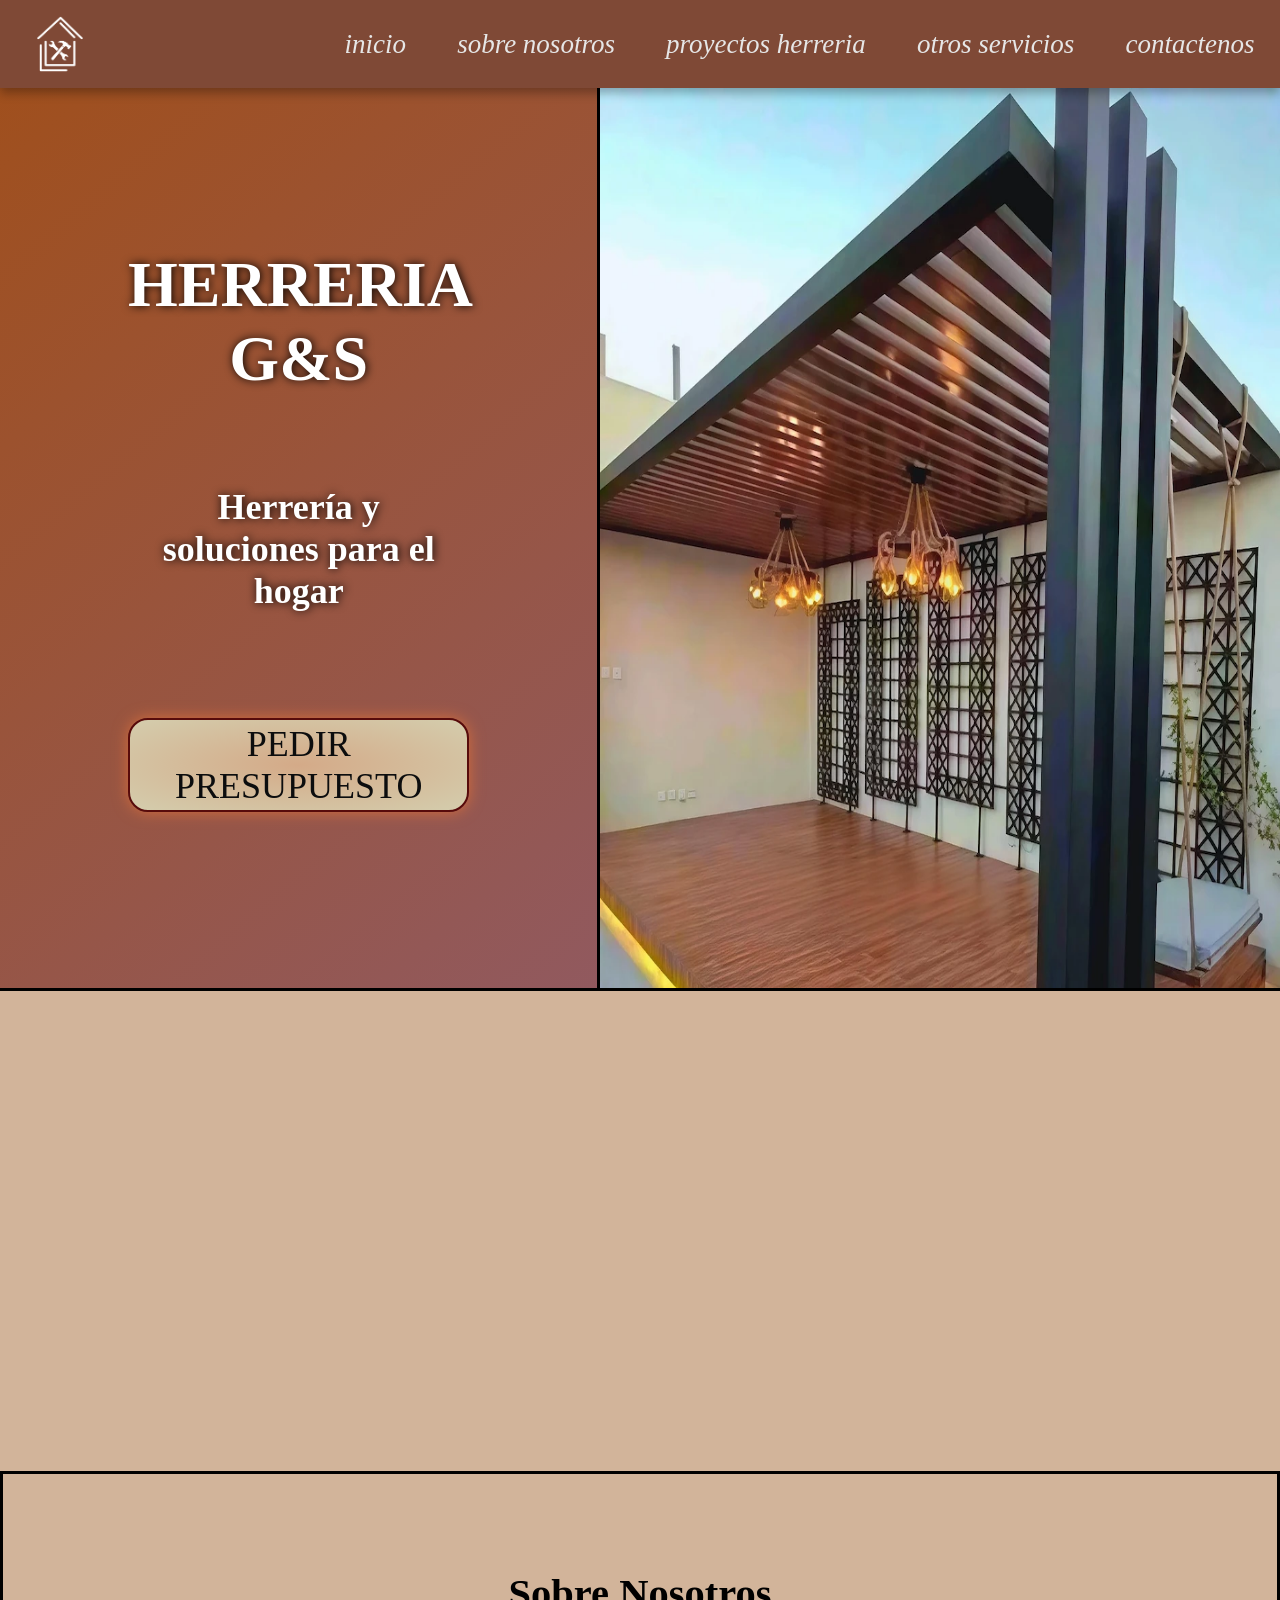
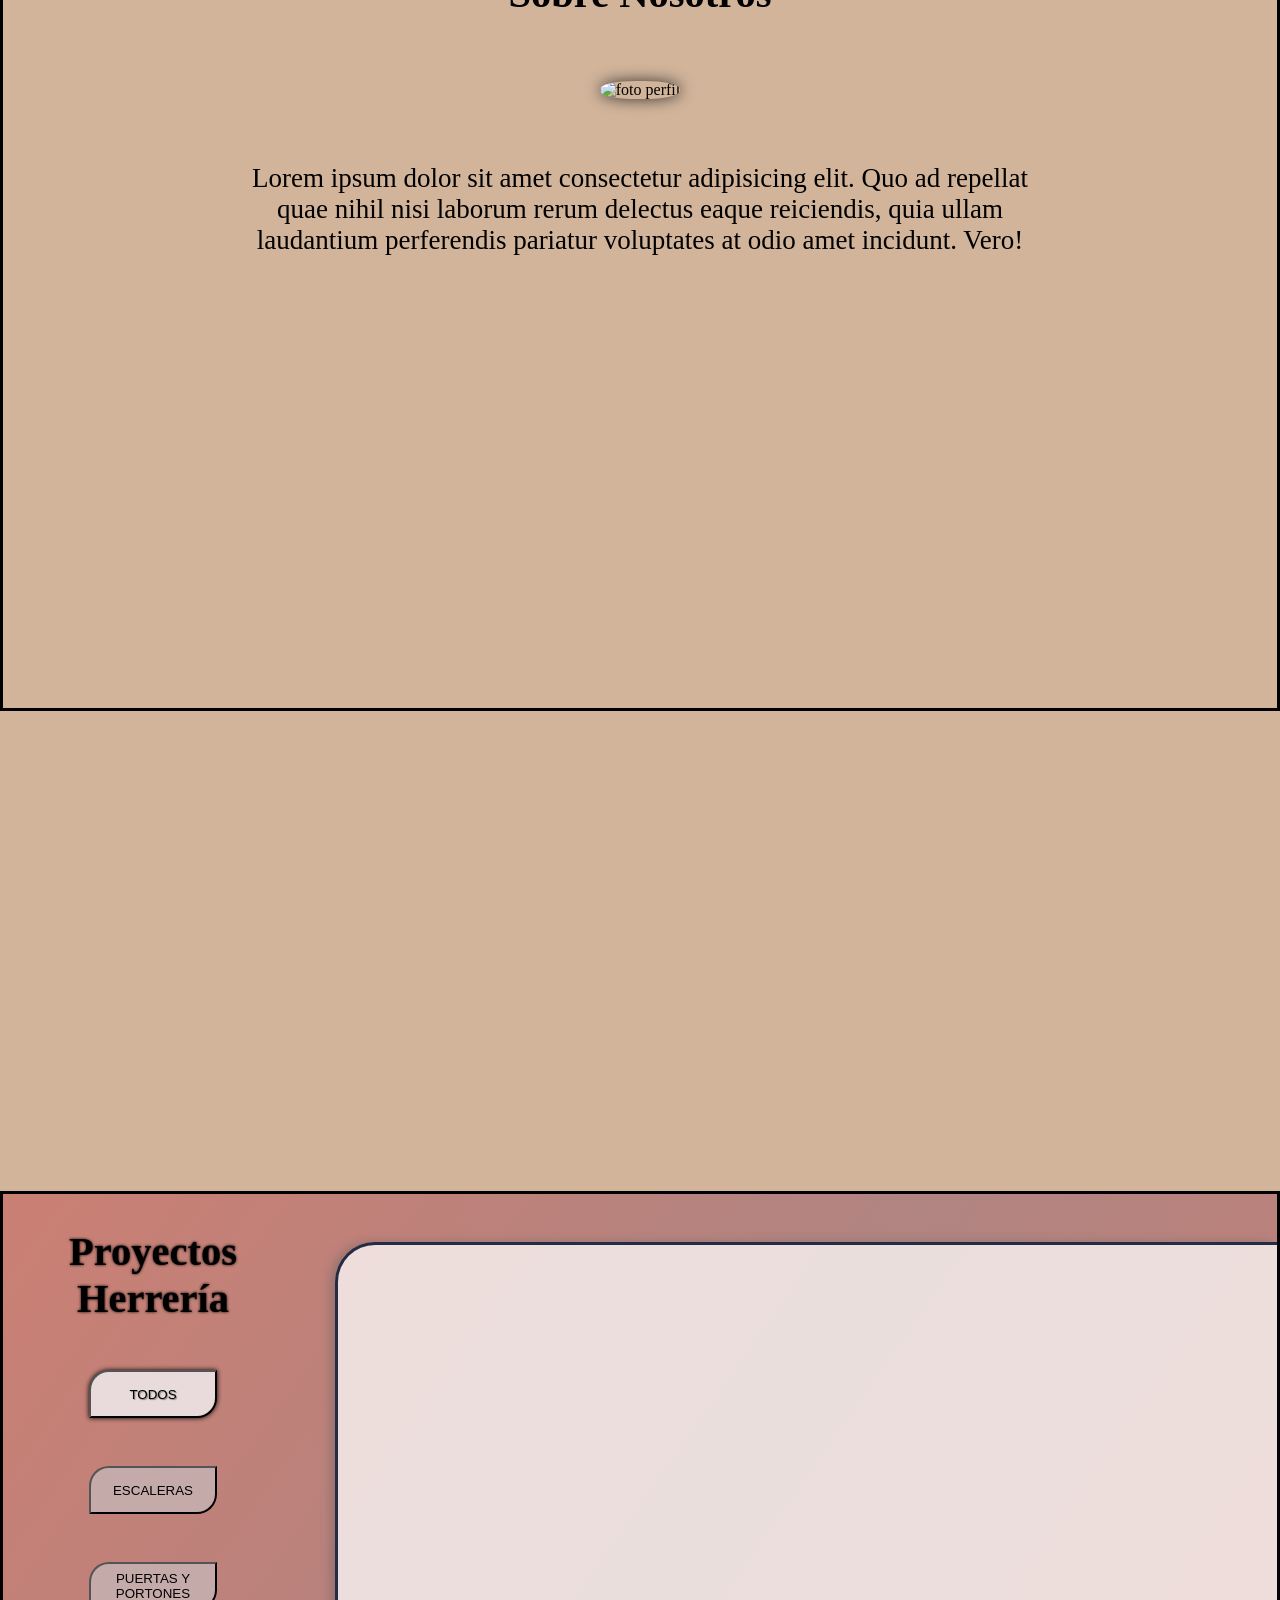
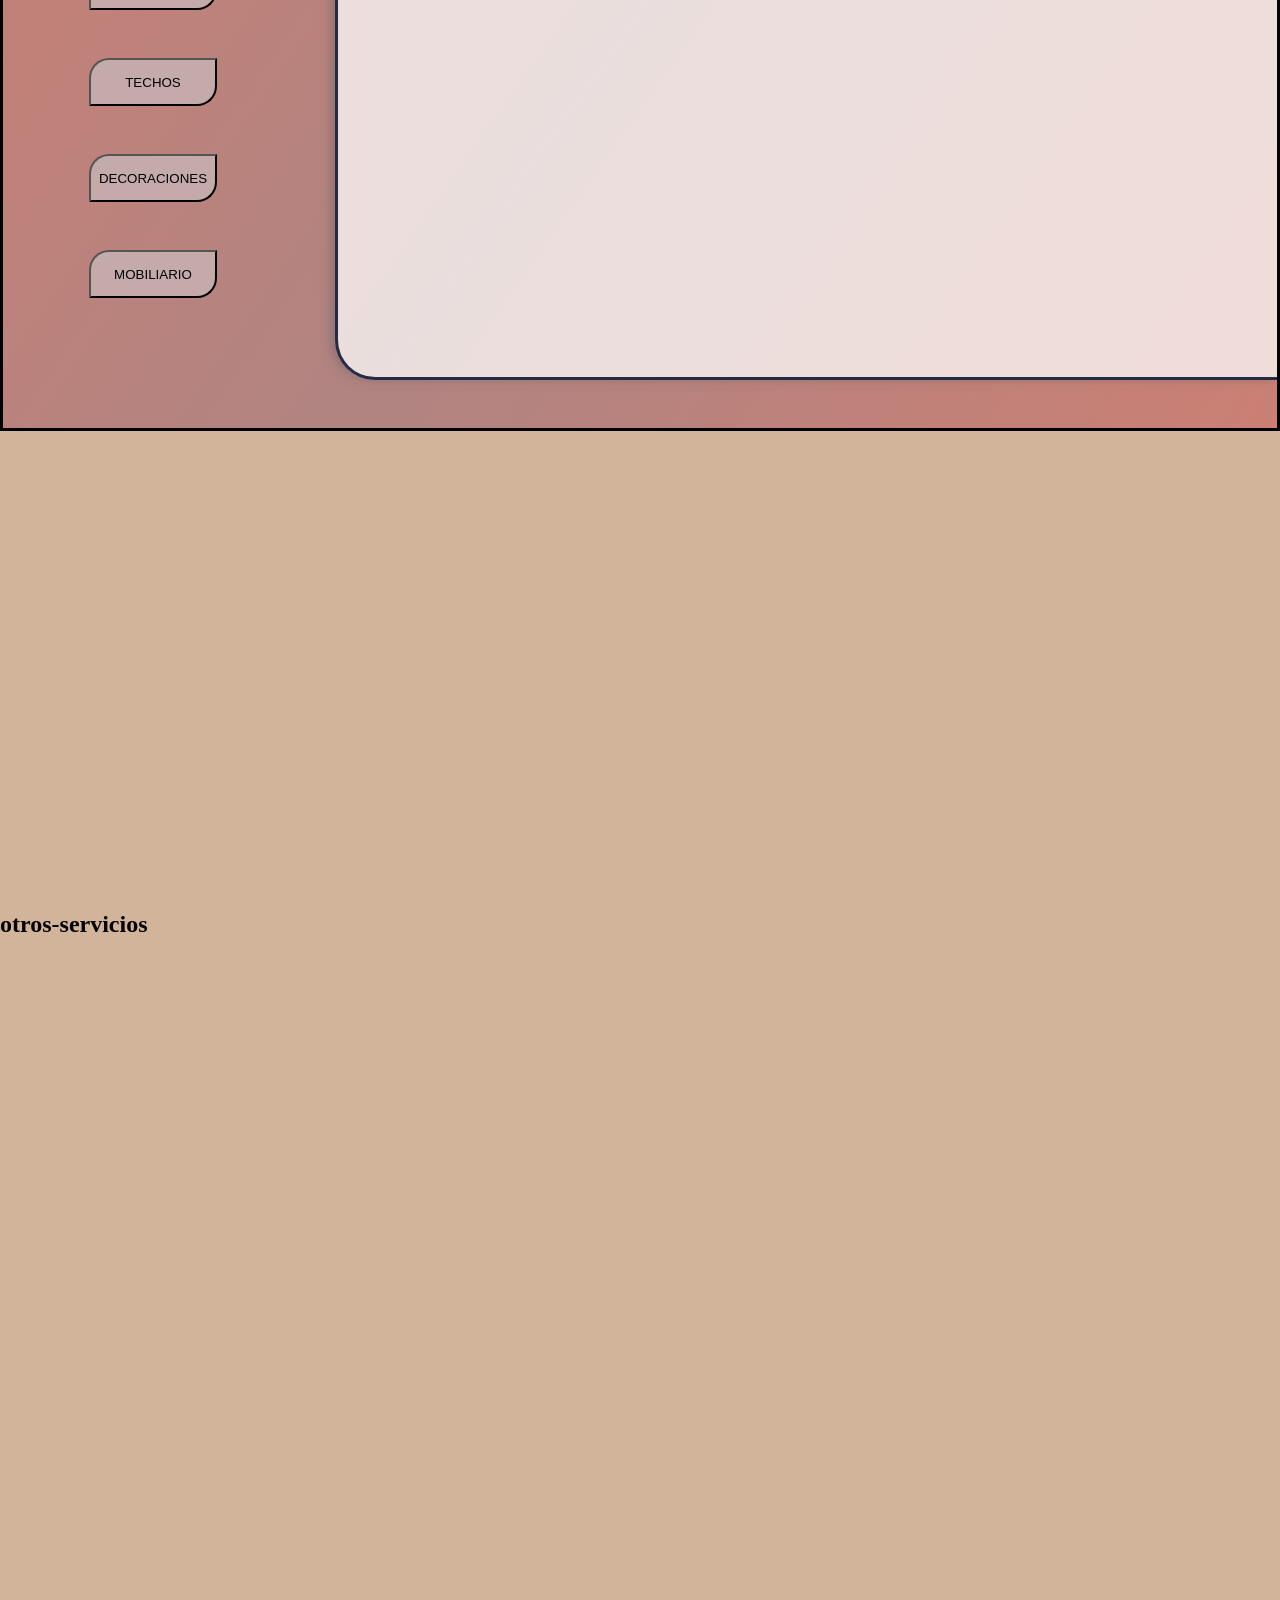
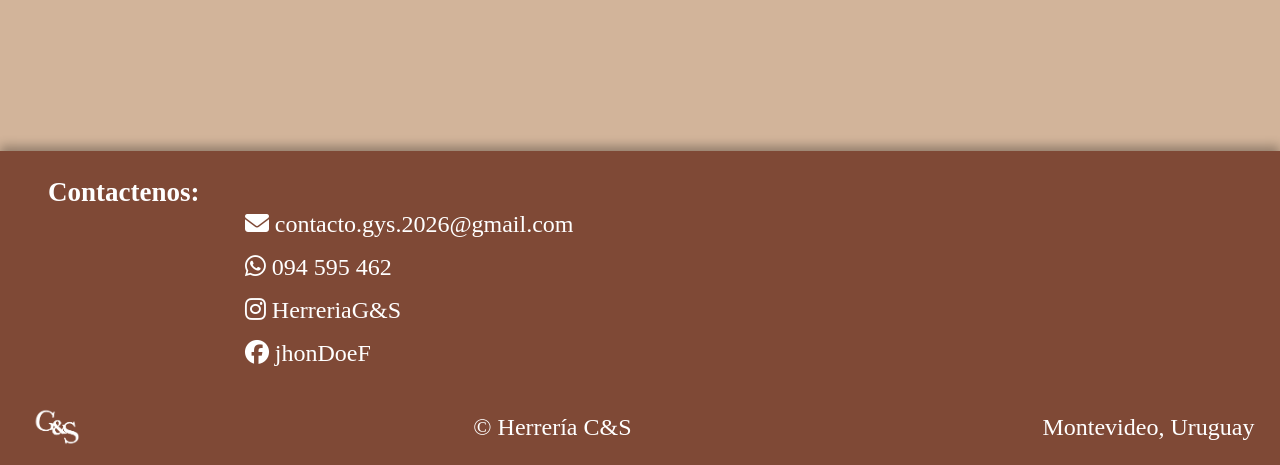
==== main/index.html @ f45dab67 "se completo proyectosHerreria.css(no JS) se optimizo hero optimizaciones y cambios peque;os en html " ====
<!--declaracion de tipo de documento-->
<!DOCTYPE html>
<!--declara el lenguaje en el que esta hecha la pagina-->
<html lang="es" data-theme="light">
<!--"cerebro" de la pagina-->
<head>
  <!--los meta datos explican a los navegadores distinta informacion de la pagina-->
  <meta charset="UTF-8">
  <meta name="viewport" content="width=device-width, initial-scale=1.0">
  <meta name="description" content="fabricacion e instalacion de portones techos escaleras y otras estructuras metalicas">
  <!--titulo mostrado por google-->
  <title>G&S |  Herrería y Hogares y Empresas</title>
  <!--vinculos tanto para los iconos como para los archivos que ayudan a organizar la pagina-->
  <link rel="icon" href="../imgFolder/marca/favicon.ico">

  <link rel="stylesheet" href="CSS/transicion.css">
  <link rel="stylesheet" href="https://cdnjs.cloudflare.com/ajax/libs/font-awesome/6.5.2/css/all.min.css">
  <link rel="stylesheet" href="CSS/root.css" />
  <link rel="stylesheet" href="CSS/style.css">
  <link rel="stylesheet" href="CSS/header.css">
  <link rel="stylesheet" href="CSS/hero.css">
  <link rel="stylesheet" href="CSS/sobreNosotros.css">
  <link rel="stylesheet" href="CSS/proyectosHerreria.css">
  <link rel="stylesheet" href="CSS/footer.css">

</head> <!--los "/..." indican que finalizo un declaracion -->
<!--"cuerpo" de la pagina-->
<body>
  <!--cabeza de pagina-->
  <header>
    <!--"img" nos permite agregar un archivo de tipo imagen "src" indica su direccion y "alt" es un texto alternativo en caso de que no se cargue la imagen-->
    <img src="../imgFolder/marca/G&S logo blanco.png" alt="logo de la empresa">
    <!--"nav" indica zonas para navegar en la pagina-->
    <nav class="navegador">
      <!--"a" indica un hipervinculo de algun tipo y "href indica su direccion"-->
      <a href="#inicio">inicio</a>
      <a href="#sobre-nosotros">sobre nosotros</a>
      <a href="#proyectos-herreria">proyectos herreria</a>
      <a href="#otros-servicios">otros servicios</a>
      <a href="#contactenos">contactenos</a>
    </nav>
  </header>
  <!--parte principal de la pagina-->
  <main>
    <!--tanto section como div ayudan a organizar la pagina (pero tienen distinto valor semantico) "id" y "class" ayudan a identificar etiquetas (o grupos de etiquetas)-->
    <section id="inicio" class="hero">
      <!--"hero" es un contenedor que se utiliza para mostrar el contenido mas importante de la pagina-->
      <div class="text">
        <!--"h1" se utiliza UNA sola vez por pagina y es el titulo principal-->
        <h1>HERRERIA G&S</h1>
        <!--titulo de tipo 2, se puede usar multiples veces, sirve para organizar el contenido-->
        <h2>Herrería y soluciones para el hogar</h2>
        <a class="boton-presupuesto" href="#contactenos">
            Pedir presupuesto
        </a>
      </div>
      <div class="hero-img">
        <img src="../imgFolder/hero.webp" alt="img hero" fetchpriority="high">
      </div>
    </section>
    <div class="transicion1"> </div> <!--estas trancisiones contendran imagenes serviran como separadores entre seccion y seccion y se dezplazaran sobre el eje y al scrolear (sera programado con JS)-->
    <section id="sobre-nosotros">
      <h2>Sobre Nosotros</h2>
      <div class="foto-perfil">
        <img src="../imgFolder/green-background.png" alt="foto perfil">
      </div>
      <div class="contenido-sobre-nosotros">
        <!--"p" indica un parrafo-->
        <p>Lorem ipsum dolor sit amet consectetur adipisicing elit. Quo ad repellat quae nihil nisi laborum rerum delectus eaque reiciendis, quia ullam laudantium perferendis pariatur voluptates at odio amet incidunt. Vero!</p>
      </div>
    </section>
    <div class="transicion2"></div>
    <section id="proyectos-herreria">
      <div class="menu">
        <div>
          <h2>Proyectos herrería</h2>
        </div>
        <!--la clase subCabezal son multiples botones que permiten mostrar las galerias de imagenes segun la categoria-->
        <div class="sub-cabezal">
          <!--"ul" declara una lista que no sigue ningun orden especifico (1,2,3,...)-->
          <ul>
            <!--"li" declara que el elemento pertenece a una lista-->
            <li>
              <!--"categoria-activa" es la categoria que se muestra (se modifica con JavaScript)
              data-categoria indica el contenido de la misma-->
              <button class="categoria-activa" data-categoria="todos">
                TODOS
              </button>
            </li>
            <li>
              <button class="categoria" data-categoria="escaleras">
                ESCALERAS
              </button>
            </li>
            <li>
              <button class="categoria" data-categoria="puertas-y-portones">
                PUERTAS Y PORTONES
              </button>
            </li>
            <li>
              <button class="categoria" data-categoria="techos">
                TECHOS
              </button>
            </li>
            <li>
              <button class="categoria" data-categoria="decoraciones">
                DECORACIONES
              </button>
            </li>
            <li>
              <button class="categoria" data-categoria="mobiliario">
                MOBILIARIO
              </button>
            </li>
          </ul>
        </div>
      </div>
      <div class="galeria-proyectos">

      </div>
    </section>
    <div class="transicion3"></div>
    <section id="otros-servicios">
      <div>
        <h2>otros-servicios</h2>
      </div>
    </section>
  </main>
  <!--pie de pagina-->
  <footer id="contactenos">
    <div class="informacion-contacto">
      <h2><Colgroup></Colgroup>Contactenos:</h2>
      <a class="mail" href="mailto:Contacto.GyS.2026@gmail.com?subject=Consulta%20desde%20la%20web">
        <i class="fa-solid fa-envelope"></i>
        contacto.gys.2026@gmail.com 
      </a>
      <a class="cont" href="https://wa.me/59894595462?text=Hola,%20vi%20su%20sitio%20web%20y%20me%20gustaría%20solicitar%20un%20presupuesto." target="_blank" rel="noopener noreferrer"> 
        <i class="fa-brands fa-whatsapp"></i>
        094 595 462 
      </a>
      <a class="ig" href="https://www.instagram.com/gabisol_2026?utm_source=ig_web_button_share_sheet&igsh=ZDNlZDc0MzIxNw==" target="_blank" rel="noopener noreferrer"> 
        <i class="fa-brands fa-instagram"></i>
        HerreriaG&S
      </a>
      <a class="f" href="#"> 
        <i class="fa-brands fa-facebook"></i>
        jhonDoeF 
      </a>
    </div>
    <div class="foot">
      <img src="../imgFolder/marca/G&S tipo blanco.png" alt="isotipo de la empresa">
      <p>© Herrería C&S</p>
      <p>Montevideo, Uruguay</p>
    </div>
  </footer>
</body>
</html>
---- main/CSS/transicion.css ----
.transicion1{
  height: 30rem;

  background-image: url(../../imgFolder/Trancision/transicion1.webp);
  background-size: cover;
  background-position: center;
  background-attachment: fixed;
  z-index: 0;
}
.transicion2{
  height: 30rem;

  background-image: url(../../imgFolder/Trancision/transicion2.webp);
  background-size: cover;
  background-position: center;
  background-attachment: fixed;
  z-index: 0;
}
.transicion3{
  height: 30rem;

  background-image: url(../../imgFolder/Trancision/transicion3.webp);
  background-size: cover;
  background-position: center;
  background-attachment: fixed;
  z-index: 0;
}
---- main/CSS/root.css ----
html[data-theme="light"] {
  --Bg-Main: #d2b49a;
  --Bg-Secondary: #9f7263;
  --Bg-Tertiary: #b5705c;
  --Bg-Cuaternary: #7f4936;

  --Button-Primary: #c5aaaa;
  --Buton-Secondary: #e9dbdb;

  --FontColor-Primary: black;
  --FontColor-header-footer: white;
  --FontColor-Title: white;
}

html {
  scrollbar-color: red yellow;
  scrollbar-color: var(--Bg-Quaternary) var(--Bg-Tertiary);
}

html[data-theme="dark"] {
  --Bg-Main: rgb(34, 34, 34);
  --Bg-Secondary: rgb(50, 50, 50);
  --Bg-Tertiary: rgb(77, 77, 77);
  --Bg-Quaternary: rgb(23, 23, 23);

  --Primary: grey;
  --Primary-Hover: rgb(180, 180, 180);
  --Primary-Active: white;

  --FontColor-Primary: white;
  --FontColor-Hover: black;
  --FontColor-Active: black;
  --FontColor-Title: white;
  --FontColor-Derechos: white;
  --FontColor-Menu-hover: lightgrey;
  --FontColor-All: white;
}

body {
  /* overflow-x: scroll; */
  overflow-y: scroll;
}
---- main/CSS/style.css ----
* { /*refiere a todo el contenido*/
  margin: 0; /*declara margenes*/
  padding: 0; /*espacio de relleno entre el contenido y el borde*/
  box-sizing: border-box; /*cambia la forma en que los navegadores calculan el ancho y la altura total de un elemento*/
}


body{ /*"nombre" a secas selecciona todas las declaraciones con esta etiqueta*/
  background-color: var(--Bg-Main); /*fondo (en este caso una gradiente lineal de colores)*/
  font-family: 'Times New Roman', Times, serif; /*selecciona el texto-fuente (si una falla se usa la siguiente)*/
  font-weight: 400; /*tamaño de fuente*/
}

section{
  scroll-margin-top: 75px;
  min-height: calc(100vh - 60px);
}
---- main/CSS/header.css ----
header{
  position: sticky; /*fija la posicion de un objeto en un lugar especifico*/
  top: 0; /*declara la pocision anterior*/
  width: 100%; /*ancho*/
  padding: 1rem 0; /*la unidad Root EM (rem) es una unidad relativa importante en el responsive design*/
  background-color: var(--Bg-Cuaternary); /*color de fondo*/
  display: flex; /*ordena los elementos dentro de un contenedor*/
  align-items: center;   /*centra verticalmente*/
  justify-content: space-between; /*centra horizontalmente*/
  z-index: 1000;/*pocisiona elementos en funcion del eje z (que esta delante y que detras)*/
  box-shadow: 0 5px 10px rgba(0,0,0,0.3); /*aplica sombra a una caja (en este caso el header)*/
}
header img{
  height: 3.5rem;
  width: 3.5rem;
  display: block;
  margin-left: 2rem;
}
.navegador{ /*el selector . seleccion todas las clases con ese nombre*/
  font-size: clamp(1.5em, 3vh, 2rem); /*font-size define el tamaño del texto y clamp define un valor dinamico*/
  font-style: oblique; /*cursiva (de word)*/
  display: flex;
  align-items: center;
}
header nav a{ /*al seleccionar multiples etiquetas se indica la herencia (en este caso solo se selecciona los a dentro del div en el header)*/
  margin: 0 2vw; /*viewport widht (vw) es una medida que representa el 1% de la pantalla del navegador*/
  text-decoration: none; /*elimina decorados en el texto (como el subrayado)*/
  color: rgb(230, 230, 230); /*color de texto*/
}
header nav a:hover{ /*:hover activa una animacion al pasar el mouse por encima del elemento*/
  color: #ffffff;
  text-shadow: 0 0 2px #dddddd; /*sombra de texto*/
}
---- main/CSS/hero.css ----
.hero{
  display: flex; /*apila los elmentos uno debajo del otro*/
  background-color: var();
  text-align: center;
  border-bottom:  3px solid black;
  color: var(--FontColor-Title);
  background-color: var(--Bg-Cuaternary);
}

.hero .text{
  min-height: 100vh; 
  padding: 0 8rem;
  border-right: 3px solid black;
  align-content: center;
  background: linear-gradient(140deg,rgba(168, 81, 23, 0.801),rgba(170, 112, 151, 0.418));
  text-shadow: 1px 0 10px rgba(0, 0, 0, 1);
}
.hero h1{
  font-size: clamp(3rem, 5vw, 5rem);
  margin-bottom: 10vh;
}

.hero h2{
  font-size: clamp(2rem, 4vh, 4rem);
  padding: 0 2vw;
  margin-bottom: 10vh;
}

.hero .boton-presupuesto{
  text-shadow: none;
  display: inline-block; /*conserva las capacidades estrucutrales de un bloque pero permite que los elemntos se comporten como un elemento en linea*/
  width: fit-content; /*el ancho se ajusta al contenido*/
  padding: 0.2rem 1.5rem;
  margin: 1rem auto;
  text-decoration: none;
  font-size: clamp(1.5rem, 4vh, 2.5rem);
  color: rgb(12, 13, 14);
  border:  0.3vh solid rgb(87, 11, 11);/*definde el grosor estilo y color del borde*/
  background: radial-gradient(#d4aa88, rgb(212, 205, 173)); /*gradiente circular*/
  box-shadow: 0 0 15px rgb(212, 108, 60);
  border-radius: 20px; /*redondea los angulos del borde*/
  text-transform:uppercase; /*convierte el texto a mayusculas*/
  transition: all .3s ease; /*define el tiempo que dura la transicion*/
}

.boton-presupuesto:hover {
  transform: scale(1.05); /*escala el elemento*/
  box-shadow: 0 0 25px rgb(87, 11, 11);
}

.hero-img{
  width: 100%;
  display: flex;
  justify-content: center;
  background-color: rgba(240, 248, 255, 0.76);
}

.hero-img img{
  max-width: 100%;
  max-height: 100vh;
}
---- main/CSS/sobreNosotros.css ----
#sobre-nosotros{ /*el selector # refiere al id especifico*/
  display: flex;
  flex-direction: column;
  text-align: center;
  align-items: center;
  border: 3px solid black;
  padding: 6rem 1rem;
  background-color: var(--Bg-Main);
  gap: 2rem; /*define la separacion entre los elementos hijos de un contenedor*/
}
#sobre-nosotros h2{
  font-size: clamp(2rem, 4.5vh, 3rem);
}
.foto-perfil{
  margin: 2rem;
}
.foto-perfil img{
  height: 15rem;
  width: 15rem;
  border-radius: 45%;
  box-shadow: 0 0 15px #333;
}
.contenido-sobre-nosotros{
  font-size: clamp(1rem, 3vh, 2.5rem);
  max-width: 800px;
}
---- main/CSS/proyectosHerreria.css ----
#proyectos-herreria{
  display: flex;
  flex-wrap: wrap;
  border: 3px solid black;
  background-color: var(--Bg-Tertiary);
  gap: 2rem;
  background: linear-gradient(125deg, rgba(197, 84, 84, 0.550), rgba(99, 22, 73, 0.3), rgba(197, 84, 84, 0.550));
}

#proyectos-herreria .menu{
  align-self: center;
  padding: 0 1rem;
  flex: 0 0 300px;
  display: flex;
  flex-direction: column;
  align-items: center;
}

#proyectos-herreria h2{
  font-size: clamp(2rem, 4.5vh, 3rem);
  text-shadow: 0 0 3px black;
  text-transform: capitalize;
  text-align: center;
}


#proyectos-herreria ul{
  padding: 1rem 2rem;
  list-style: none;
  margin: 2rem 0;
}

#proyectos-herreria li{
  margin-bottom: 3rem;
}

#proyectos-herreria .categoria{
  width: 8rem;
  height: 3rem;
}

#proyectos-herreria button{
  background-color: var(--Button-Primary);
  border-radius: 20px 0;
  transition: all .6s ease; 
}

#proyectos-herreria .categoria-activa{
  width: 8rem;
  height: 3rem;
  background-color: var(--Buton-Secondary);
  box-shadow: 0 0 5px #000;
  text-shadow: 1px 1px 1px gray;
}

#proyectos-herreria button:hover {
  transform: scale(1.15); /*escala el elemento*/
  box-shadow: 0 0 15px rgb(0, 0, 0);
}

#proyectos-herreria .galeria-proyectos{
  background-color: #fffb;
  margin: 3rem 0;
  flex: 1;
  border: 3px solid #232b45;
  border-right: none;
  border-radius: 40px 0 0 40px;
  box-shadow: -5px 0 10px #7668;
}
---- main/CSS/footer.css ----
#contactenos{
  width: 100%;
  padding: 10px 0;
  background-color: var(--Bg-Cuaternary);
  font-size: clamp(1rem, 2vw, 1.5rem); 
  box-shadow: 0 -5px 10px rgba(0,0,0,0.3);
  display: flex;
  flex-direction: column;
  z-index: 1000;
  color: var(--FontColor-header-footer);
  gap: 2rem;
}

#contactenos .informacion-contacto{
  display: flex;
  flex-direction: column;
  padding: 1rem 0 0 1rem;
  margin-left: 2rem;
}

#contactenos .informacion-contacto h2{
  font-size: clamp(1rem, 3vh, 2rem);
  margin-bottom: -0.8rem;
}

#contactenos .informacion-contacto a{
  text-decoration: none;
  color: var(--FontColor-header-footer);
  margin-left: 12.3rem;
  margin-top: 1rem;
}


#contactenos .foot{
  display: flex;
  align-items: center;
  justify-content: space-between;
}

#contactenos .foot img{
  height: 3.5rem;
  width: 3.5rem;
  display: block;
  border-left: 2px;
  margin-left: 2rem;
}

#contactenos .foot p{
  display: flex;
  justify-content: center;/*centra verticalmente*/
  padding: 0 2vw;
}
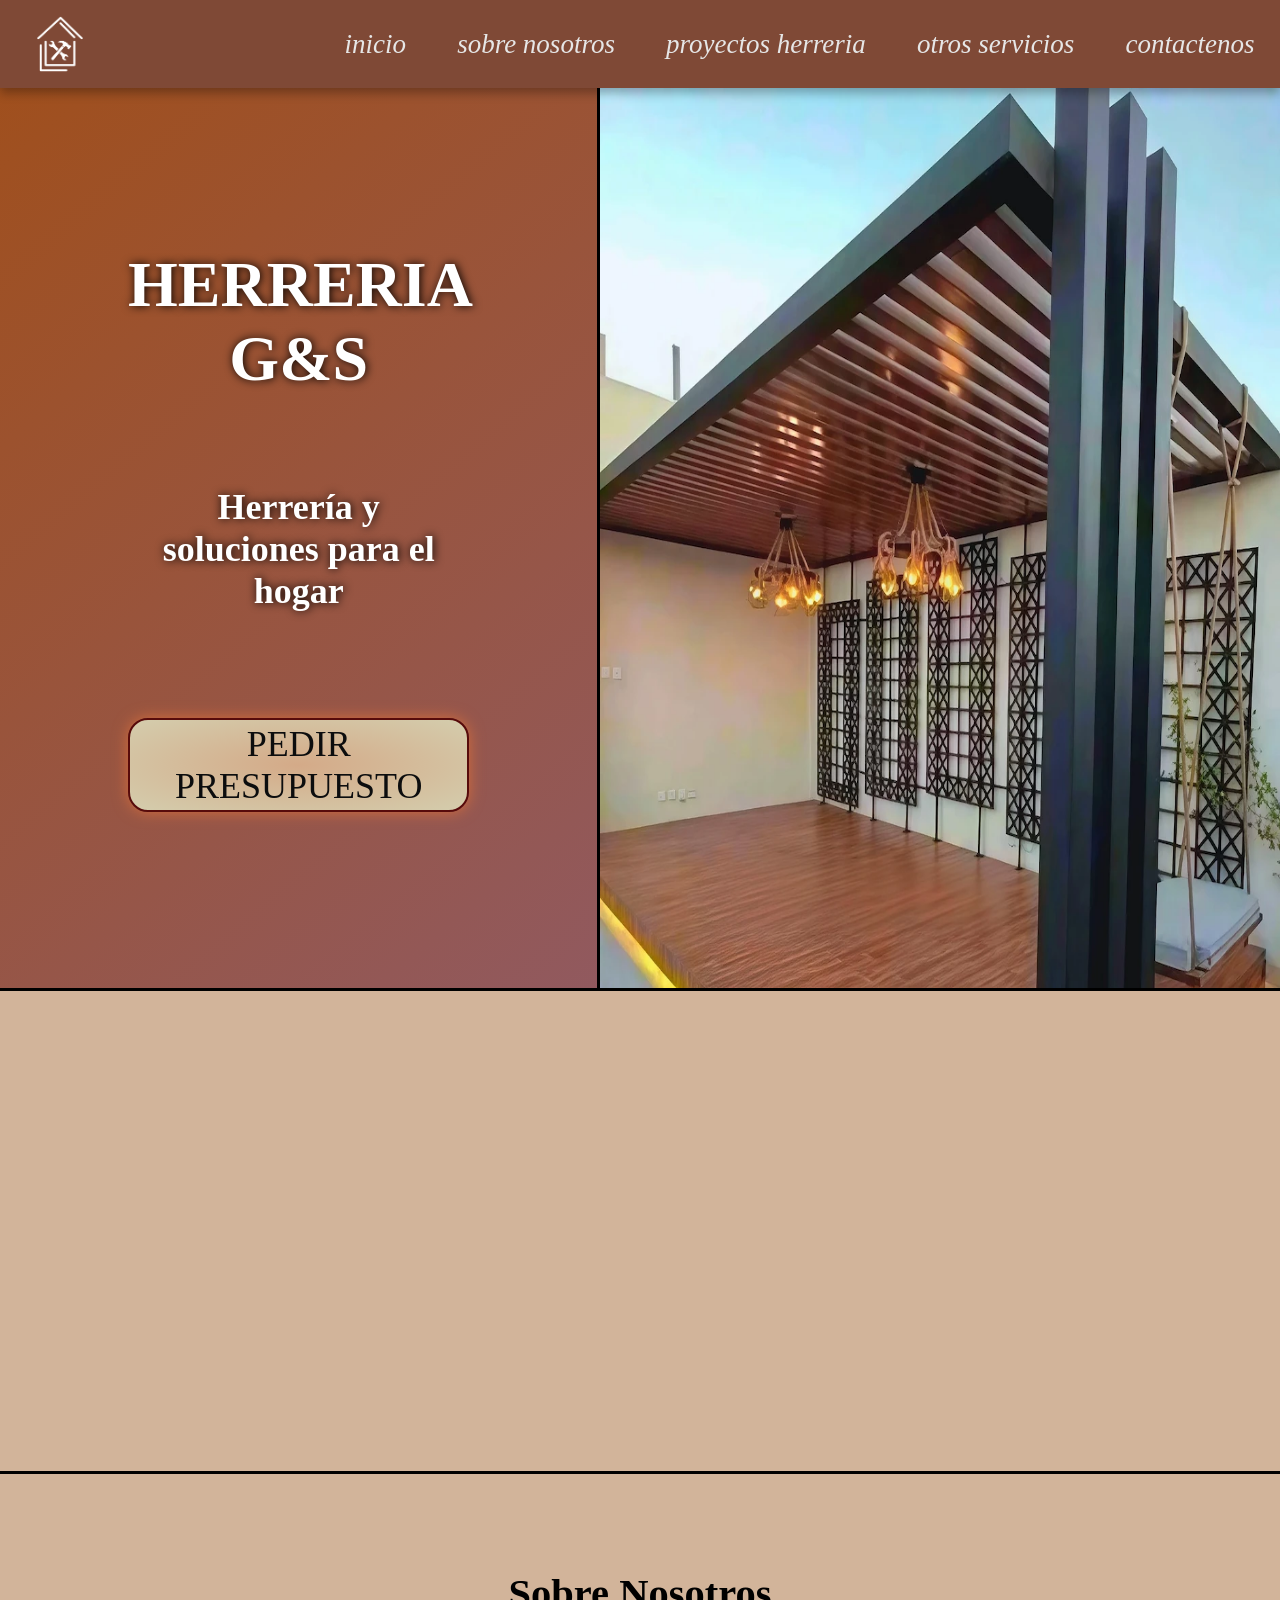
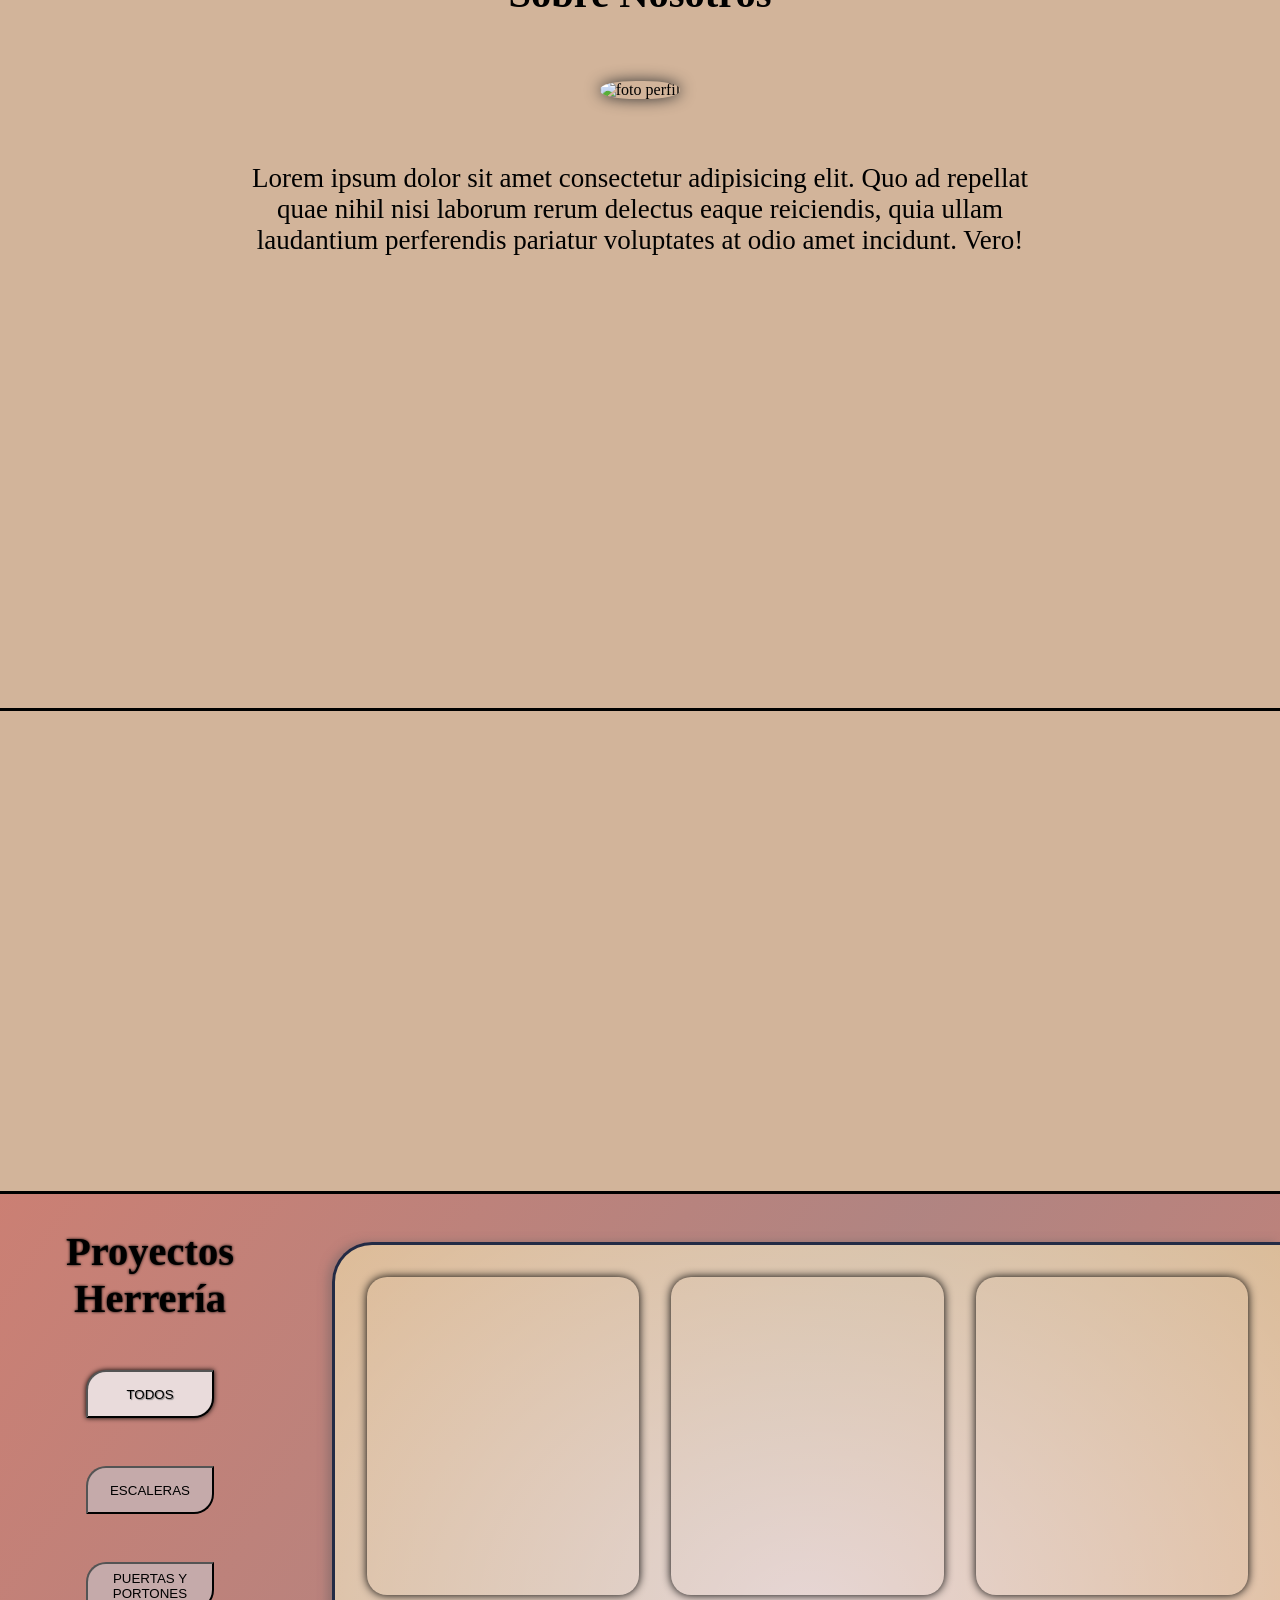
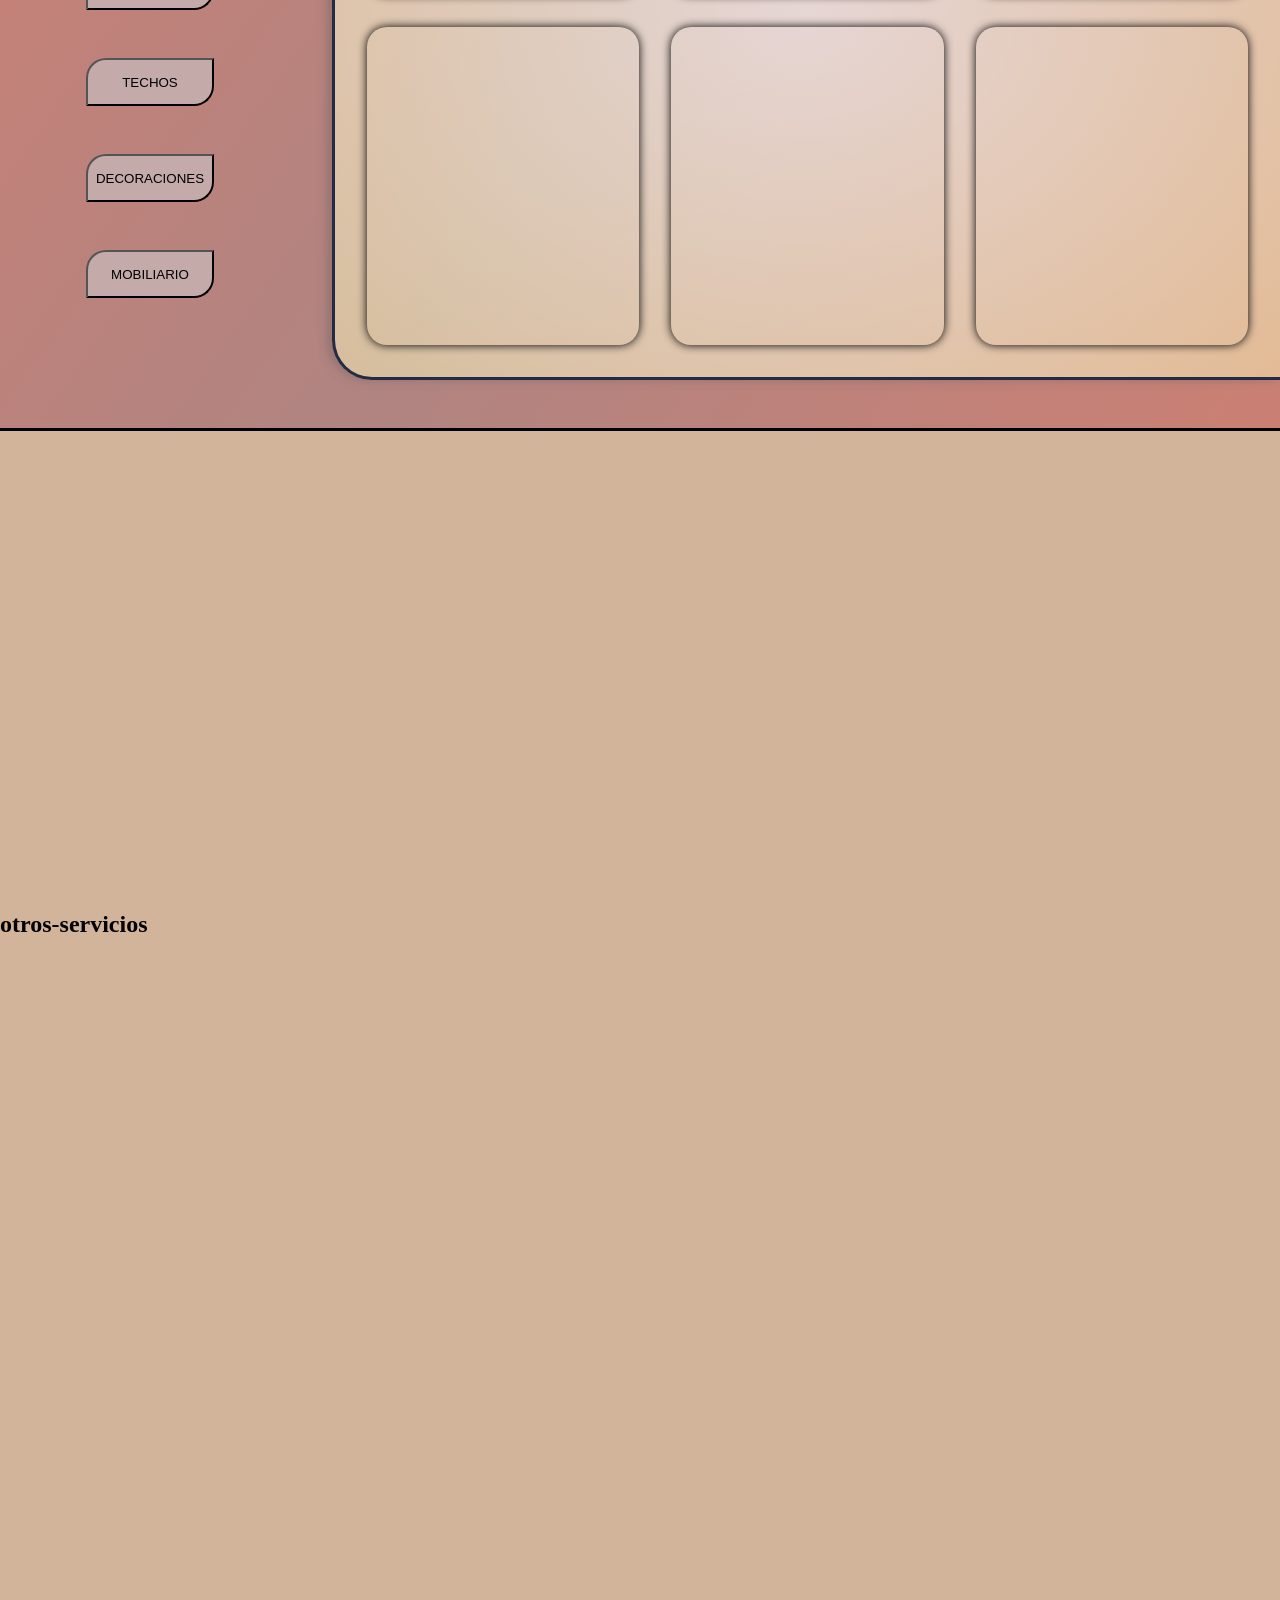
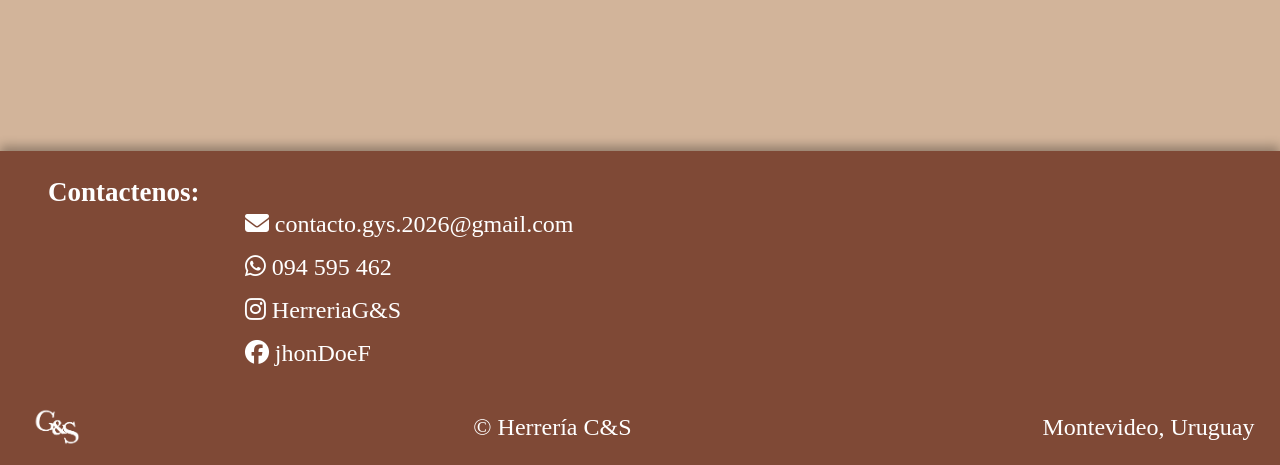
==== commit 77c2350b: "se implemento galeria.js y se completo al 100% la seccion galeria" ====
--- a/main/index.html
+++ b/main/index.html
@@ -23,6 +23,7 @@
   <link rel="stylesheet" href="CSS/proyectosHerreria.css">
   <link rel="stylesheet" href="CSS/footer.css">
 
+  <script src="JS/galeria.js" defer></script>
 </head> <!--los "/..." indican que finalizo un declaracion -->
 <!--"cuerpo" de la pagina-->
 <body>
@@ -83,7 +84,7 @@
             <li>
               <!--"categoria-activa" es la categoria que se muestra (se modifica con JavaScript)
               data-categoria indica el contenido de la misma-->
-              <button class="categoria-activa" data-categoria="todos">
+              <button class="categoria categoria-activa" data-categoria="todos">
                 TODOS
               </button>
             </li>
@@ -93,7 +94,7 @@
               </button>
             </li>
             <li>
-              <button class="categoria" data-categoria="puertas-y-portones">
+              <button class="categoria" data-categoria="puertasYportones">
                 PUERTAS Y PORTONES
               </button>
             </li>
@@ -108,7 +109,7 @@
               </button>
             </li>
             <li>
-              <button class="categoria" data-categoria="mobiliario">
+              <button class="categoria" data-categoria="mobiliarios">
                 MOBILIARIO
               </button>
             </li>
@@ -116,7 +117,12 @@
         </div>
       </div>
       <div class="galeria-proyectos">
-
+          <div class="imagen img1"></div>
+          <div class="imagen img2"></div>
+          <div class="imagen img3"></div>
+          <div class="imagen img4"></div>
+          <div class="imagen img5"></div>
+          <div class="imagen img6"></div>
       </div>
     </section>
     <div class="transicion3"></div>
--- a/main/CSS/sobreNosotros.css
+++ b/main/CSS/sobreNosotros.css
@@ -3,7 +3,8 @@
   flex-direction: column;
   text-align: center;
   align-items: center;
-  border: 3px solid black;
+  border-top: 3px solid black;
+  border-bottom: 3px solid black;
   padding: 6rem 1rem;
   background-color: var(--Bg-Main);
   gap: 2rem; /*define la separacion entre los elementos hijos de un contenedor*/
--- a/main/CSS/proyectosHerreria.css
+++ b/main/CSS/proyectosHerreria.css
@@ -1,7 +1,8 @@
 #proyectos-herreria{
   display: flex;
   flex-wrap: wrap;
-  border: 3px solid black;
+  border-top: 3px solid black;
+  border-bottom: 3px solid black;
   background-color: var(--Bg-Tertiary);
   gap: 2rem;
   background: linear-gradient(125deg, rgba(197, 84, 84, 0.550), rgba(99, 22, 73, 0.3), rgba(197, 84, 84, 0.550));
@@ -37,12 +38,12 @@
 #proyectos-herreria .categoria{
   width: 8rem;
   height: 3rem;
+  transition: all .2s ease;
 }
 
-#proyectos-herreria button{
+#proyectos-herreria .categoria{
   background-color: var(--Button-Primary);
-  border-radius: 20px 0;
-  transition: all .6s ease; 
+  border-radius: 20px 0; 
 }
 
 #proyectos-herreria .categoria-activa{
@@ -55,15 +56,71 @@
 
 #proyectos-herreria button:hover {
   transform: scale(1.15); /*escala el elemento*/
-  box-shadow: 0 0 15px rgb(0, 0, 0);
+  box-shadow: 0 0 10px black;
+  border: 1px solid black;
+  font-weight: bold;
 }
 
+#proyectos-herreria button:active {
+  transform: scale(1.15); /*escala el elemento*/
+  box-shadow: inset 0 0 15px black;
+  border: 3px solid black;
+}
+
+
 #proyectos-herreria .galeria-proyectos{
-  background-color: #fffb;
+  background: radial-gradient(#fffa, #ffb7);
   margin: 3rem 0;
   flex: 1;
   border: 3px solid #232b45;
   border-right: none;
   border-radius: 40px 0 0 40px;
   box-shadow: -5px 0 10px #7668;
+
+  display: grid;
+  grid-template-columns: repeat(3, 1fr);
+  grid-template-rows: repeat(2, 1fr);
+  gap: 2rem;
+  padding: 2rem;
+}
+.galeria-proyectos div{
+  border-radius: 20px;
+  box-shadow: 0 0 10px black;
+  transition: all .3s ease; 
+}
+.galeria-proyectos div:hover{
+  transform: scale(1.05); /*escala el elemento*/
+  box-shadow: 0 0 15px rgb(0, 0, 0);
+  border: 1px solid black;
+}
+
+.img1{
+  background-image: url("../../imgFolder/Galeria/decoraciones/decoracion3.webp");
+  background-size: cover;
+  background-position: center;
+}
+.img2{
+  background-image: url("../../imgFolder/Galeria/escaleras/escalera1.webp");
+  background-size: cover;
+  background-position: center;
+}
+.img3{
+  background-image: url("../../imgFolder/Galeria/mobiliarios/mobiliario2.webp");
+  background-size: cover;
+  background-position: center;
+}
+.img4{
+  background-image: url("../../imgFolder/Galeria/puertasYportones/porton2.webp");
+  background-size: cover;
+  background-position: center;
+}
+.img5{
+  background-image: url("../../imgFolder/Galeria/techos/techo1.webp");
+  background-size: cover;
+  background-position: center;
+}
+.img6{
+  background-image: url("../../imgFolder/Galeria/ventanas/ventana1.webp");
+  background-size: cover;
+  background-position: center;
 }
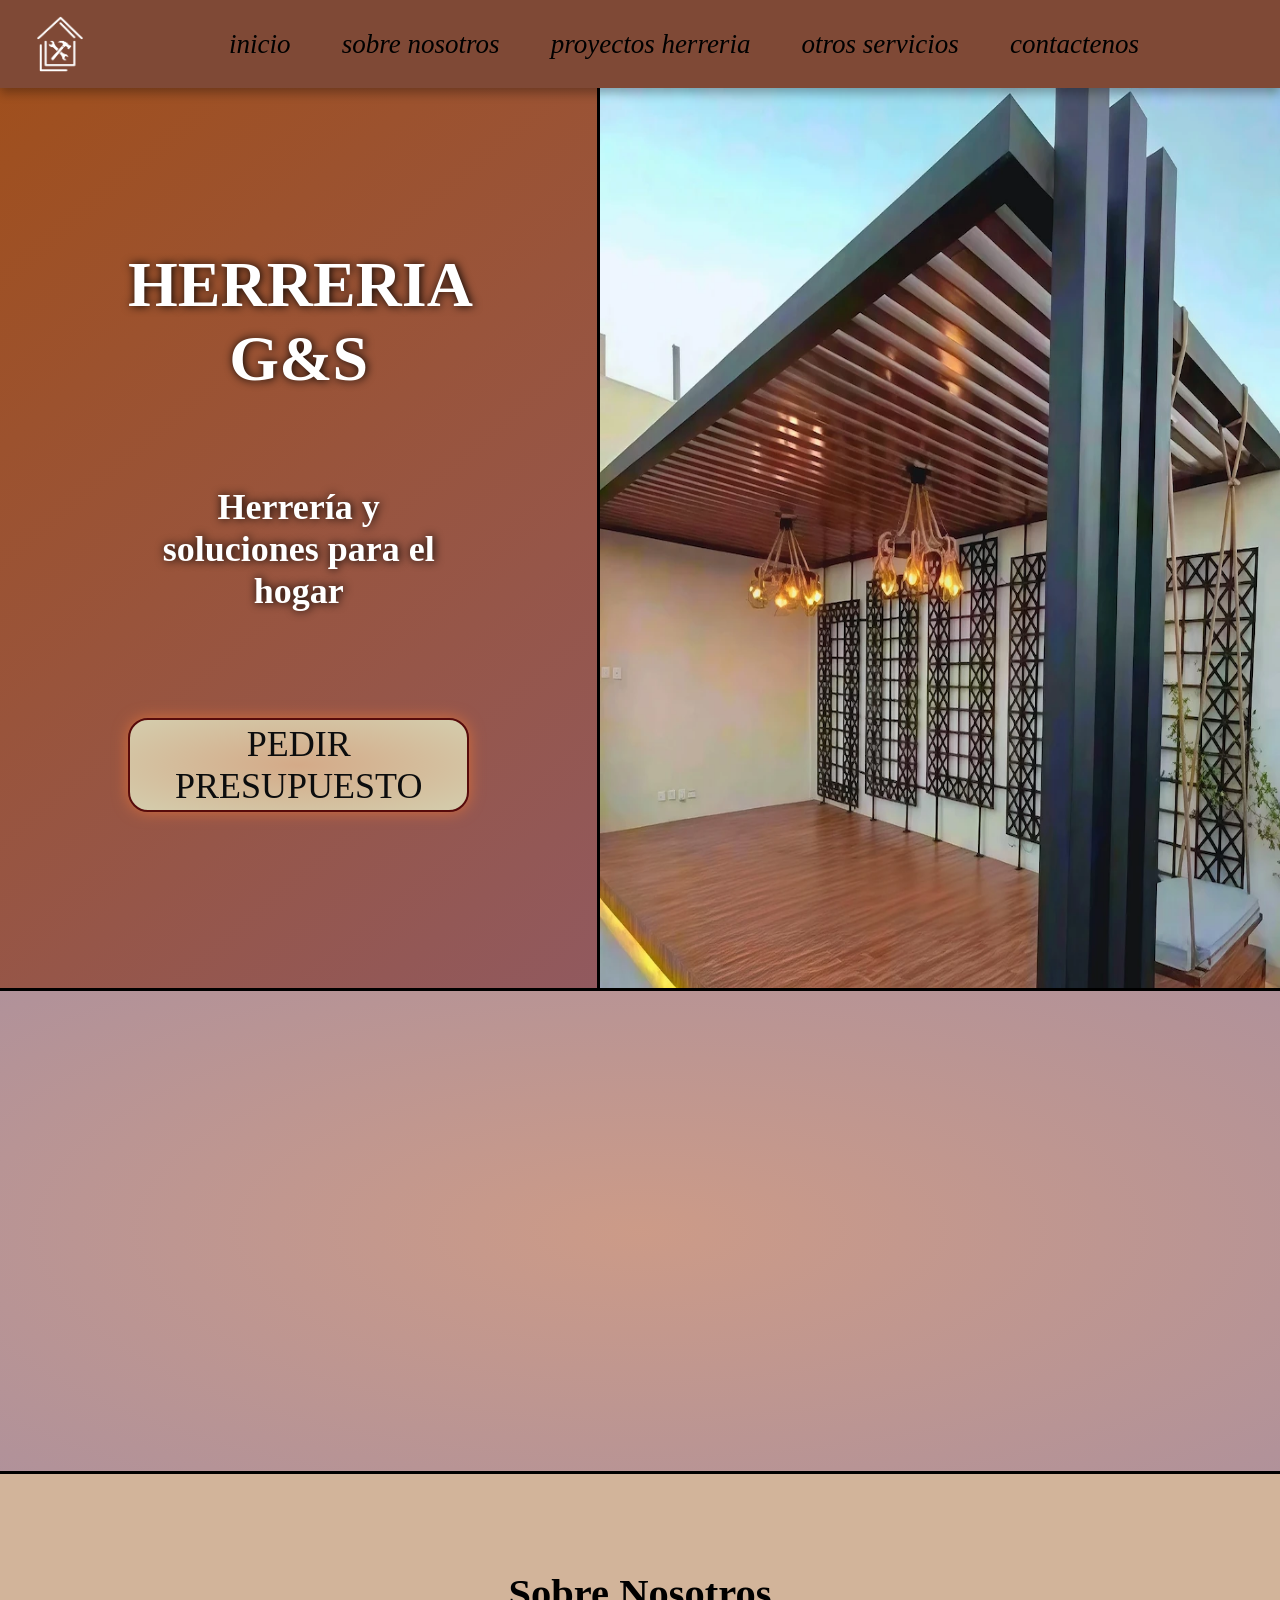
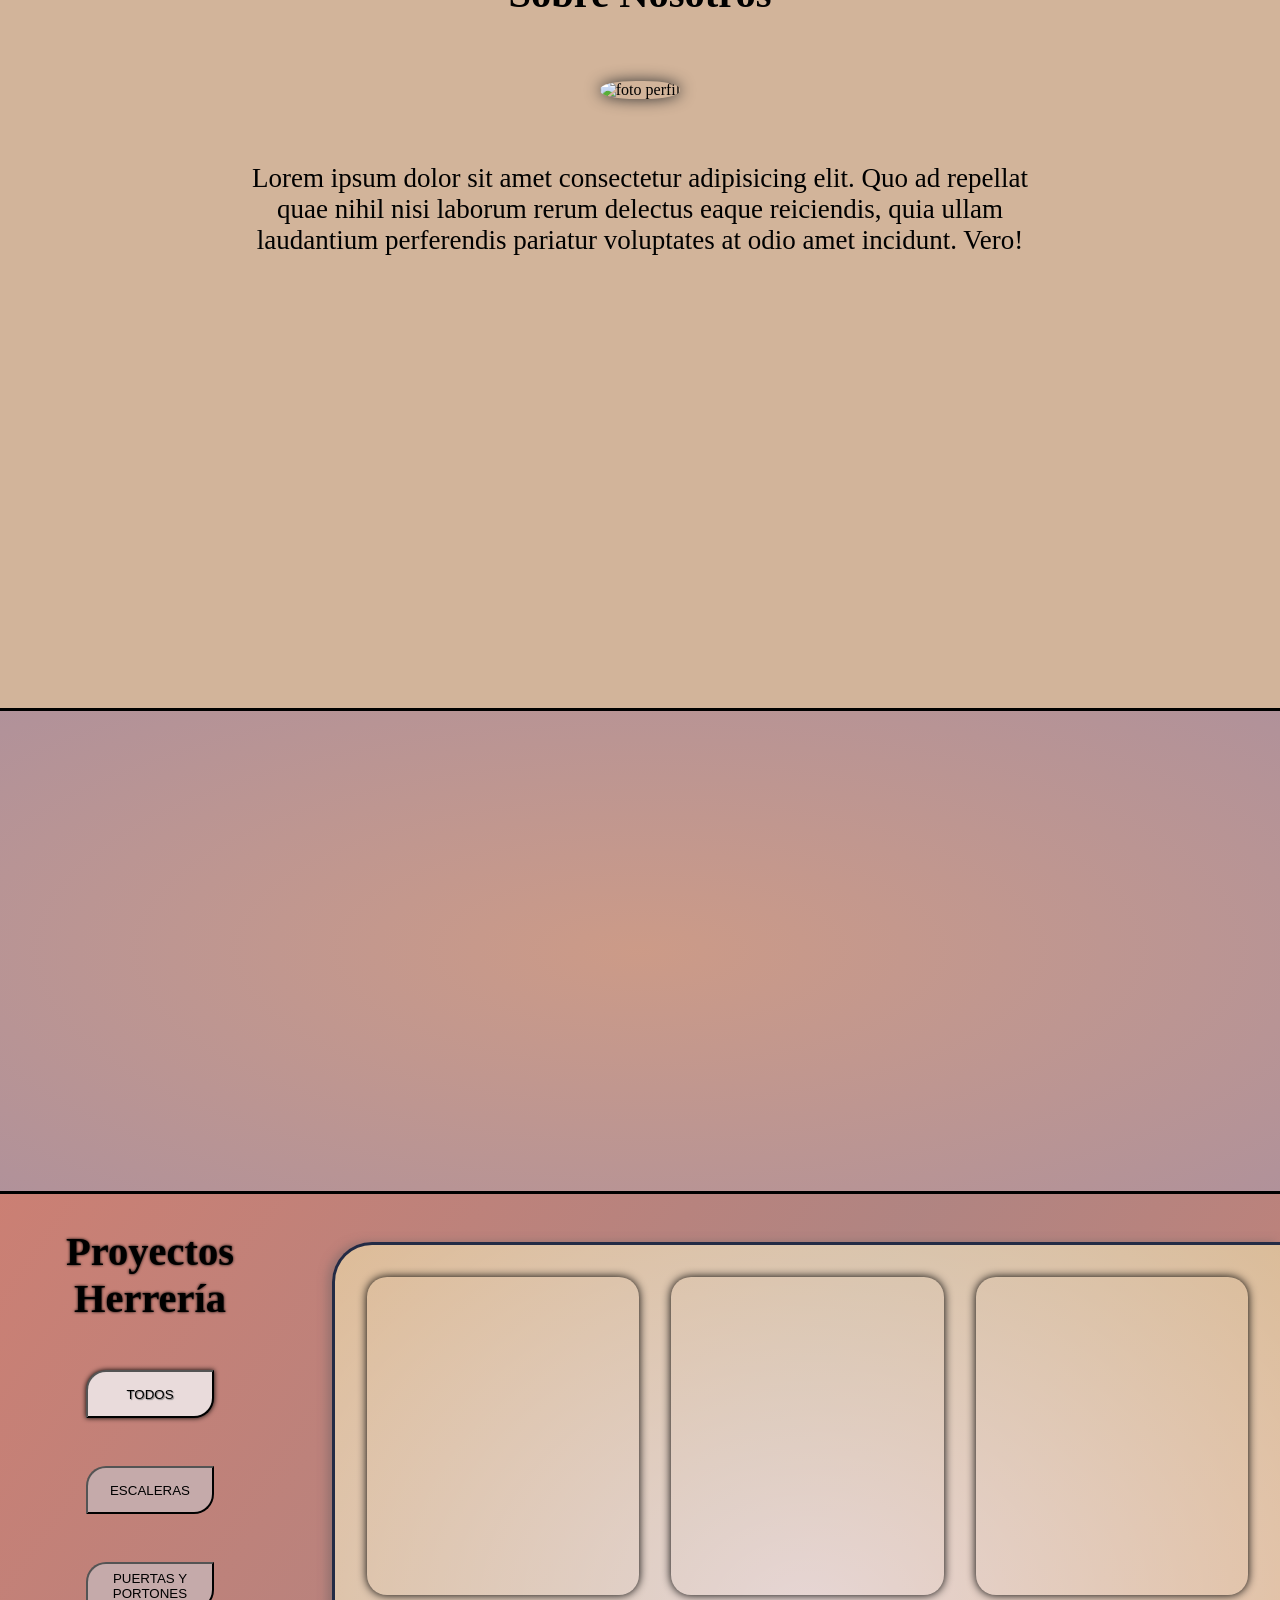
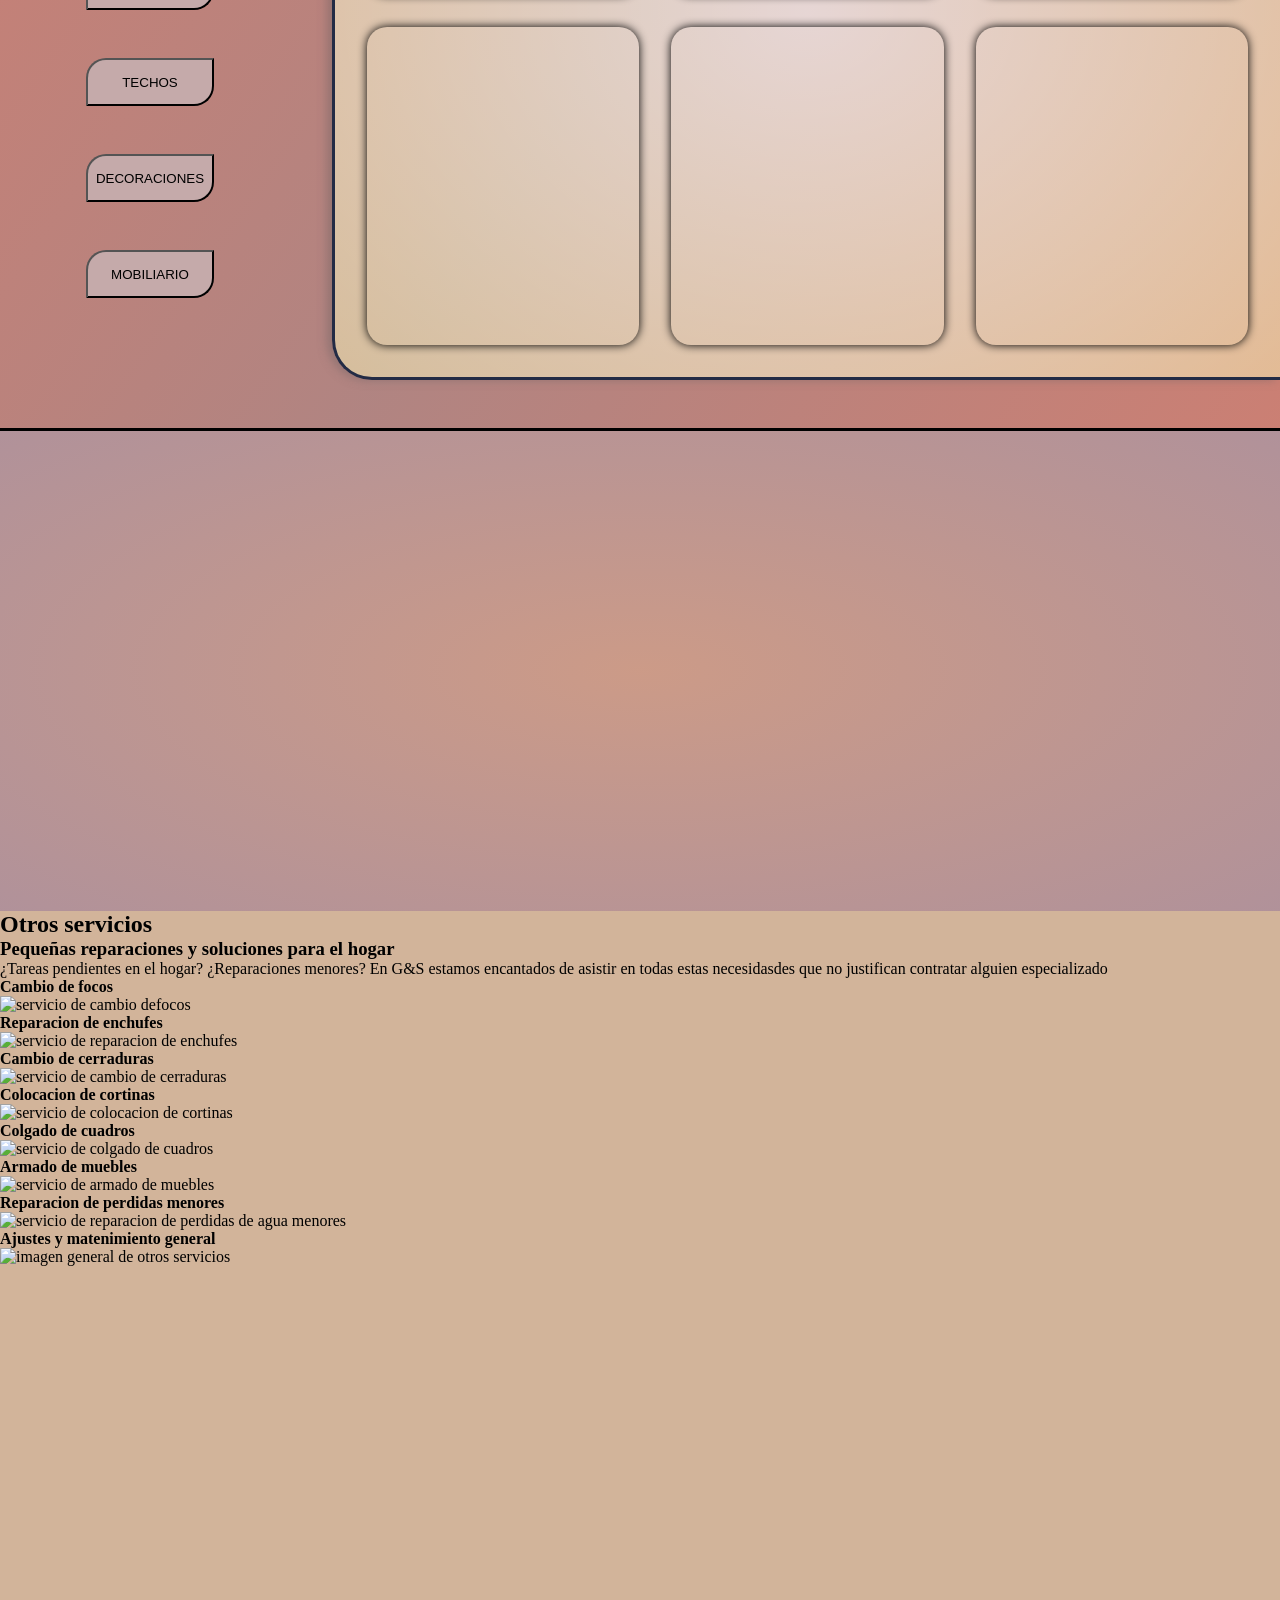
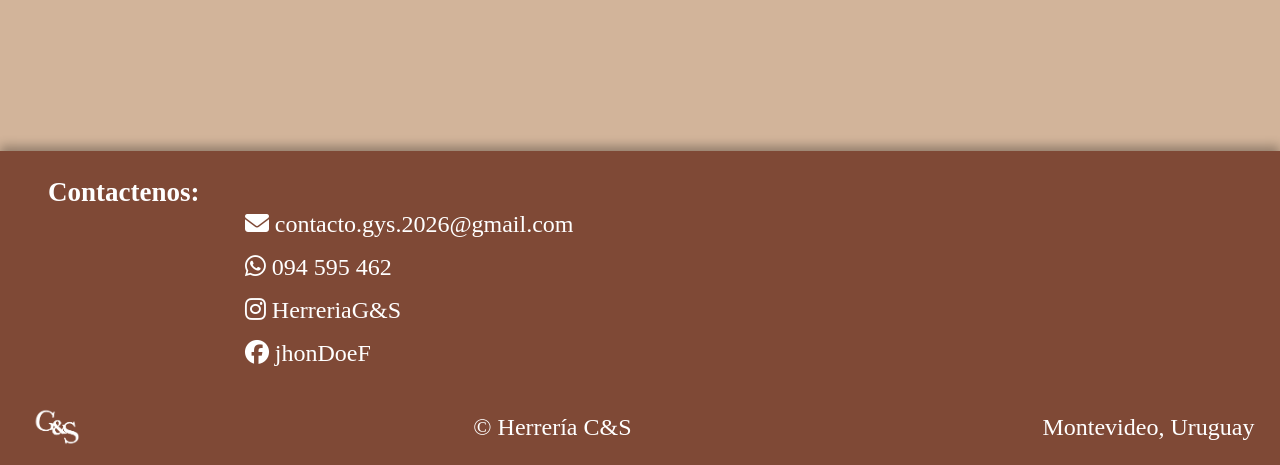
==== commit bb59dacf: "se optimizo el responsive design de trancision y stile, se creo lightbox para mostrar imagenes (tota" ====
--- a/main/index.html
+++ b/main/index.html
@@ -13,8 +13,9 @@
   <!--vinculos tanto para los iconos como para los archivos que ayudan a organizar la pagina-->
   <link rel="icon" href="../imgFolder/marca/favicon.ico">
 
+  <link rel="stylesheet" href="CSS/menuHamburguesa.css">
+  <link rel="stylesheet" href="CSS/otrosServicios.css">
   <link rel="stylesheet" href="CSS/transicion.css">
-  <link rel="stylesheet" href="https://cdnjs.cloudflare.com/ajax/libs/font-awesome/6.5.2/css/all.min.css">
   <link rel="stylesheet" href="CSS/root.css" />
   <link rel="stylesheet" href="CSS/style.css">
   <link rel="stylesheet" href="CSS/header.css">
@@ -22,23 +23,41 @@
   <link rel="stylesheet" href="CSS/sobreNosotros.css">
   <link rel="stylesheet" href="CSS/proyectosHerreria.css">
   <link rel="stylesheet" href="CSS/footer.css">
+  <link rel="stylesheet" href="CSS/lightbox.css">
 
+  <link rel="stylesheet" href="https://cdnjs.cloudflare.com/ajax/libs/font-awesome/6.5.2/css/all.min.css">
+  
+  <!--script llama a un archivo js, defer lo ejecuta desde el segundo 1-->
   <script src="JS/galeria.js" defer></script>
+  <script src="JS/lightbox.js" defer></script>
+  <script src="JS/menuHamburguesa.js" defer></script>
 </head> <!--los "/..." indican que finalizo un declaracion -->
 <!--"cuerpo" de la pagina-->
 <body>
   <!--cabeza de pagina-->
   <header>
-    <!--"img" nos permite agregar un archivo de tipo imagen "src" indica su direccion y "alt" es un texto alternativo en caso de que no se cargue la imagen-->
+    <!--"nav" indica zonas para navegar en la pagina-->
+    <nav>
+      <!--"img" nos permite agregar un archivo de tipo imagen "src" indica su direccion y "alt" es un texto alternativo en caso de que no se cargue la imagen-->
     <img src="../imgFolder/marca/G&S logo blanco.png" alt="logo de la empresa">
-    <!--"nav" indica zonas para navegar en la pagina-->
-    <nav class="navegador">
+      <ul class="navegador">
       <!--"a" indica un hipervinculo de algun tipo y "href indica su direccion"-->
-      <a href="#inicio">inicio</a>
-      <a href="#sobre-nosotros">sobre nosotros</a>
-      <a href="#proyectos-herreria">proyectos herreria</a>
-      <a href="#otros-servicios">otros servicios</a>
-      <a href="#contactenos">contactenos</a>
+        <li><a href="#inicio">inicio</a></li>
+        <li><a href="#sobre-nosotros">sobre nosotros</a></li>
+        <li><a href="#proyectos-herreria">proyectos herreria</a></li>
+        <li><a href="#otros-servicios">otros servicios</a></li>
+        <li><a href="#contactenos">contactenos</a></li>
+      </ul>
+      <div id="icon_menu_border"></div>
+    </nav>
+    <nav class="menuOculto">
+      <ul>
+        <li><a href="#inicio">inicio</a></li>
+        <li><a href="#sobre-nosotros">sobre nosotros</a></li>
+        <li><a href="#proyectos-herreria">proyectos herreria</a></li>
+        <li><a href="#otros-servicios">otros servicios</a></li>
+        <li><a href="#contactenos">contactenos</a></li>
+      </ul>
     </nav>
   </header>
   <!--parte principal de la pagina-->
@@ -56,10 +75,13 @@
         </a>
       </div>
       <div class="hero-img">
+        <!--img declara una imagen-->
         <img src="../imgFolder/hero.webp" alt="img hero" fetchpriority="high">
       </div>
     </section>
-    <div class="transicion1"> </div> <!--estas trancisiones contendran imagenes serviran como separadores entre seccion y seccion y se dezplazaran sobre el eje y al scrolear (sera programado con JS)-->
+    <div class="transicion transicion1"> 
+      <div></div> <!--aplica una ligera gradiente sobre la imagen-->
+    </div> <!--estas trancisiones contienen imagenes sirven como separadores entre seccion y seccion)-->
     <section id="sobre-nosotros">
       <h2>Sobre Nosotros</h2>
       <div class="foto-perfil">
@@ -70,7 +92,9 @@
         <p>Lorem ipsum dolor sit amet consectetur adipisicing elit. Quo ad repellat quae nihil nisi laborum rerum delectus eaque reiciendis, quia ullam laudantium perferendis pariatur voluptates at odio amet incidunt. Vero!</p>
       </div>
     </section>
-    <div class="transicion2"></div>
+    <div class="transicion transicion2">
+      <div></div> <!--aplica una ligera gradiente sobre la imagen-->
+    </div>
     <section id="proyectos-herreria">
       <div class="menu">
         <div>
@@ -82,7 +106,7 @@
           <ul>
             <!--"li" declara que el elemento pertenece a una lista-->
             <li>
-              <!--"categoria-activa" es la categoria que se muestra (se modifica con JavaScript)
+              <!--"categoria-activa" es la categoria que se muestra (gracias a JavaScript)
               data-categoria indica el contenido de la misma-->
               <button class="categoria categoria-activa" data-categoria="todos">
                 TODOS
@@ -125,10 +149,51 @@
           <div class="imagen img6"></div>
       </div>
     </section>
-    <div class="transicion3"></div>
+    <div class="transicion transicion3">
+      <div></div> <!--aplica una ligera gradiente sobre la imagen-->
+    </div>
     <section id="otros-servicios">
-      <div>
-        <h2>otros-servicios</h2>
+      <div class="presentacion">
+        <h2>Otros servicios</h2>
+        <h3>Pequeñas reparaciones y soluciones para el hogar</h3>
+        <p>¿Tareas pendientes en el hogar?
+          ¿Reparaciones menores?
+          En G&S estamos encantados de asistir en todas estas necesidasdes que no justifican contratar alguien especializado
+        </p>
+      </div>
+      <div class="servicios">
+        <div>
+          <h4>Cambio de focos</h4>
+          <img src="../imgFolder/otrosServicios/otrosServicios1.webp" alt="servicio de cambio defocos">
+        </div>
+        <div>
+          <h4>Reparacion de enchufes</h4>
+          <img src="../imgFolder/otrosServicios/otrosServicios2.webp" alt="servicio de reparacion de enchufes">
+        </div>
+        <div>
+          <h4>Cambio de cerraduras</h4>
+          <img src="../imgFolder/otrosServicios/otrosServicios3.webp" alt="servicio de cambio de cerraduras">
+        </div>
+        <div>
+          <h4>Colocacion de cortinas</h4>
+          <img src="../imgFolder/otrosServicios/otrosServicios4.webp" alt="servicio de colocacion de cortinas">
+        </div>
+        <div>
+          <h4>Colgado de cuadros</h4>
+          <img src="../imgFolder/otrosServicios/otrosServicios5.webp" alt="servicio de colgado de cuadros">
+        </div>
+        <div>
+          <h4>Armado de muebles</h4>
+          <img src="../imgFolder/otrosServicios/otrosServicios6.webp" alt="servicio de armado de muebles">
+        </div>
+        <div>
+          <h4>Reparacion de perdidas menores</h4>
+          <img src="../imgFolder/otrosServicios/otrosServicios7.webp" alt="servicio de reparacion de perdidas de agua menores" class="esp">
+        </div>
+        <div>
+          <h4>Ajustes y matenimiento general</h4>
+          <img src="../imgFolder/otrosServicios/otrosServicios8.webp" alt="imagen general de otros servicios" class="esp">
+        </div>
       </div>
     </section>
   </main>
@@ -159,5 +224,10 @@
       <p>Montevideo, Uruguay</p>
     </div>
   </footer>
+
+  <!--este div es para presentar la imagen a tamaño completo sobre un fondo de sombra-->
+  <div id="lightbox">
+    <img id="lightboxImg" src="" alt="">
+  </div>
 </body>
 </html>
--- a/main/CSS/transicion.css
+++ b/main/CSS/transicion.css
@@ -1,27 +1,33 @@
+
 .transicion1{
+  background-image: url(../../imgFolder/Trancision/transicion1.webp);
+}
+.transicion2{
+  background-image: url(../../imgFolder/Trancision/transicion2.webp);
+}
+.transicion3{
+  background-image: url(../../imgFolder/Trancision/transicion3.webp);
+}
+
+.transicion{
   height: 30rem;
 
-  background-image: url(../../imgFolder/Trancision/transicion1.webp);
   background-size: cover;
   background-position: center;
   background-attachment: fixed;
+
   z-index: 0;
 }
-.transicion2{
-  height: 30rem;
 
-  background-image: url(../../imgFolder/Trancision/transicion2.webp);
-  background-size: cover;
-  background-position: center;
-  background-attachment: fixed;
-  z-index: 0;
+.transicion div{
+  width: 100%;
+  height: 100%;
+
+  background: radial-gradient(#b554, #5394);
 }
-.transicion3{
-  height: 30rem;
 
-  background-image: url(../../imgFolder/Trancision/transicion3.webp);
-  background-size: cover;
-  background-position: center;
-  background-attachment: fixed;
-  z-index: 0;
+@media(max-width:1024px){
+  .transicion{
+    height: 20rem;
+  }
 }
--- a/main/CSS/style.css
+++ b/main/CSS/style.css
@@ -14,4 +14,10 @@
 section{
   scroll-margin-top: 75px;
   min-height: calc(100vh - 60px);
+}
+
+@media(max-width:1023px){
+  section{
+    scroll-margin-top: 19rem;
+  }
 }
--- a/main/CSS/header.css
+++ b/main/CSS/header.css
@@ -4,11 +4,13 @@
   width: 100%; /*ancho*/
   padding: 1rem 0; /*la unidad Root EM (rem) es una unidad relativa importante en el responsive design*/
   background-color: var(--Bg-Cuaternary); /*color de fondo*/
+  z-index: 1000;/*pocisiona elementos en funcion del eje z (que esta delante y que detras)*/
+  box-shadow: 0 5px 10px rgba(0,0,0,0.3); /*aplica sombra a una caja (en este caso el header)*/
+}
+header nav{
   display: flex; /*ordena los elementos dentro de un contenedor*/
   align-items: center;   /*centra verticalmente*/
   justify-content: space-between; /*centra horizontalmente*/
-  z-index: 1000;/*pocisiona elementos en funcion del eje z (que esta delante y que detras)*/
-  box-shadow: 0 5px 10px rgba(0,0,0,0.3); /*aplica sombra a una caja (en este caso el header)*/
 }
 header img{
   height: 3.5rem;
@@ -21,13 +23,38 @@
   font-style: oblique; /*cursiva (de word)*/
   display: flex;
   align-items: center;
+  list-style: none
 }
 header nav a{ /*al seleccionar multiples etiquetas se indica la herencia (en este caso solo se selecciona los a dentro del div en el header)*/
   margin: 0 2vw; /*viewport widht (vw) es una medida que representa el 1% de la pantalla del navegador*/
   text-decoration: none; /*elimina decorados en el texto (como el subrayado)*/
-  color: rgb(230, 230, 230); /*color de texto*/
+  color: var(--FontColor-Important); /*color de texto*/
 }
 header nav a:hover{ /*:hover activa una animacion al pasar el mouse por encima del elemento*/
   color: #ffffff;
   text-shadow: 0 0 2px #dddddd; /*sombra de texto*/
-}+}
+
+.menuOculto{
+  display: none;
+  margin-top: 10px;
+  padding: 10px;
+  list-style: none;
+  border-top: 3px solid var(--Bg-Main);
+}
+.menuOculto ul a{
+  display: block;
+  border-bottom: 1px solid var(--Bg-Main);
+  color: white;
+  padding: 10px;
+  position: relative;
+}
+.Mostrar{
+  display: block;
+}
+
+@media(max-width:1000px){
+  .navegador{
+    display:none;
+  }
+}
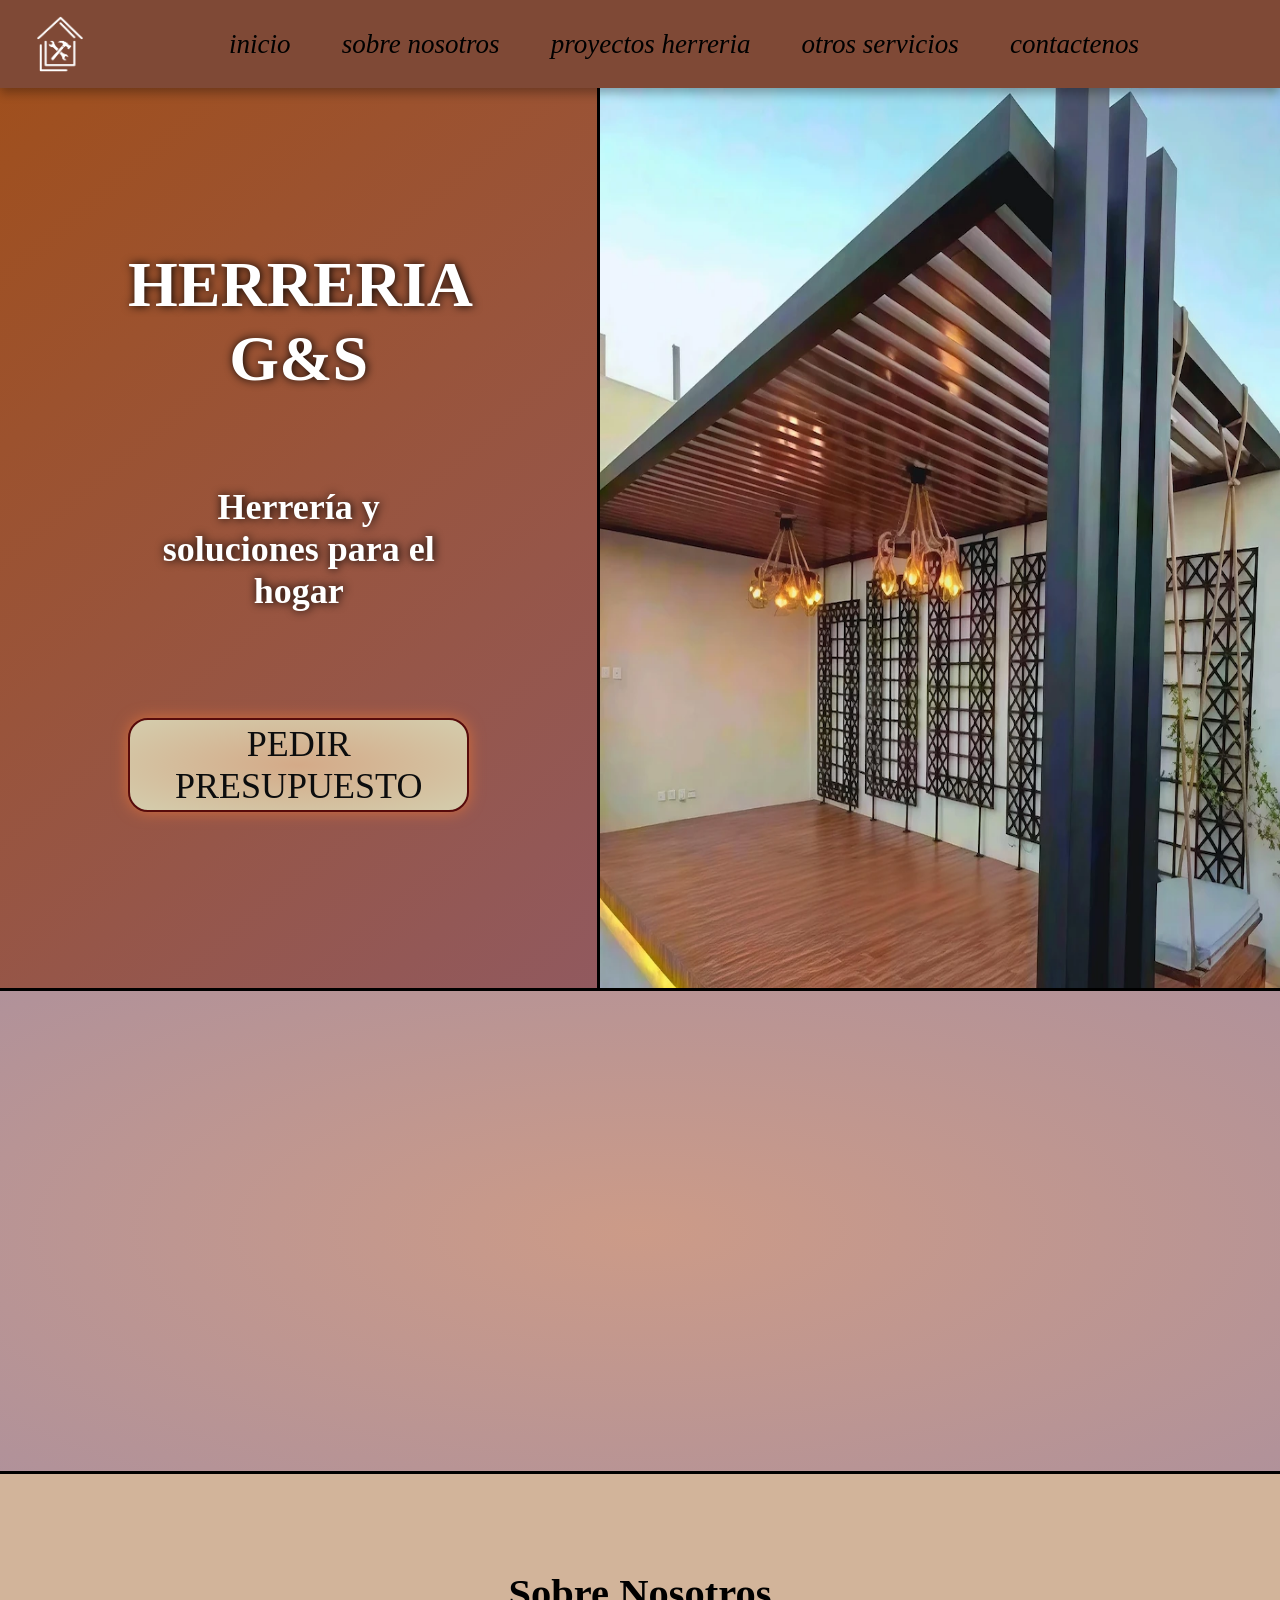
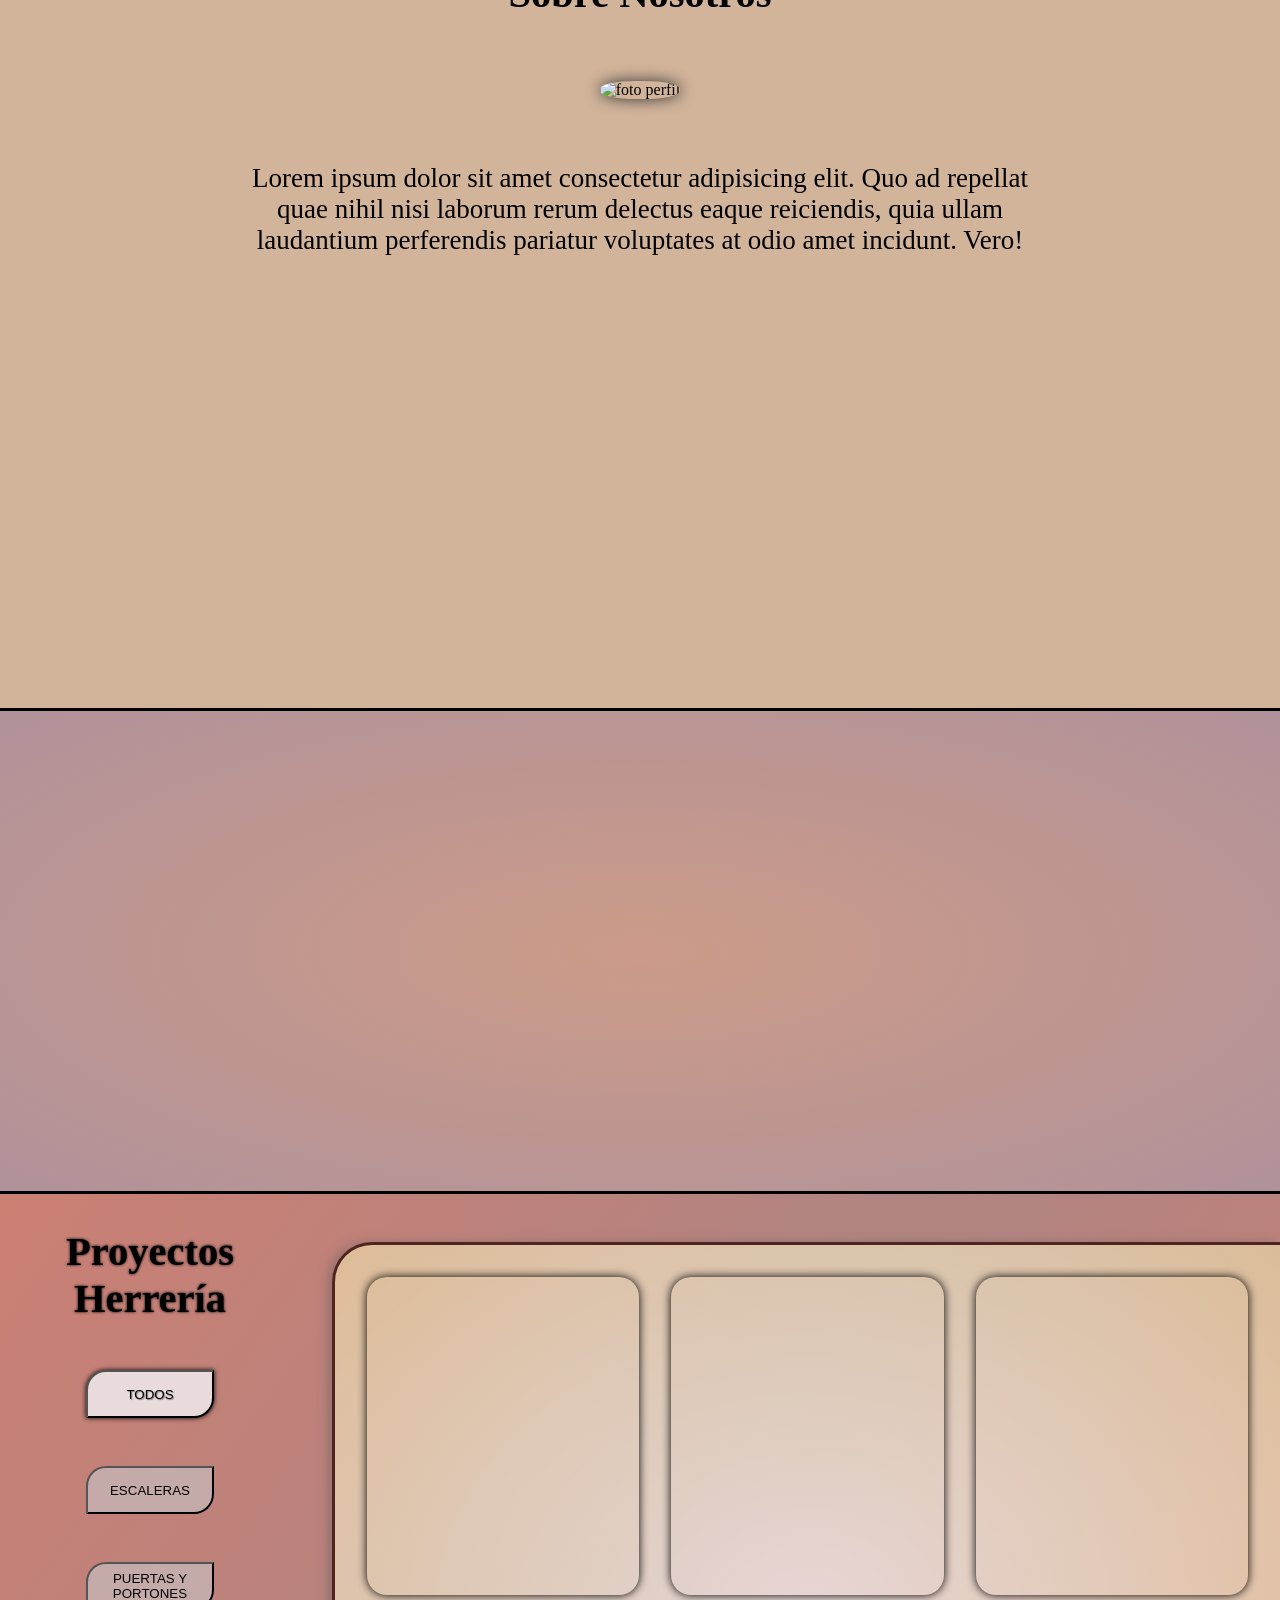
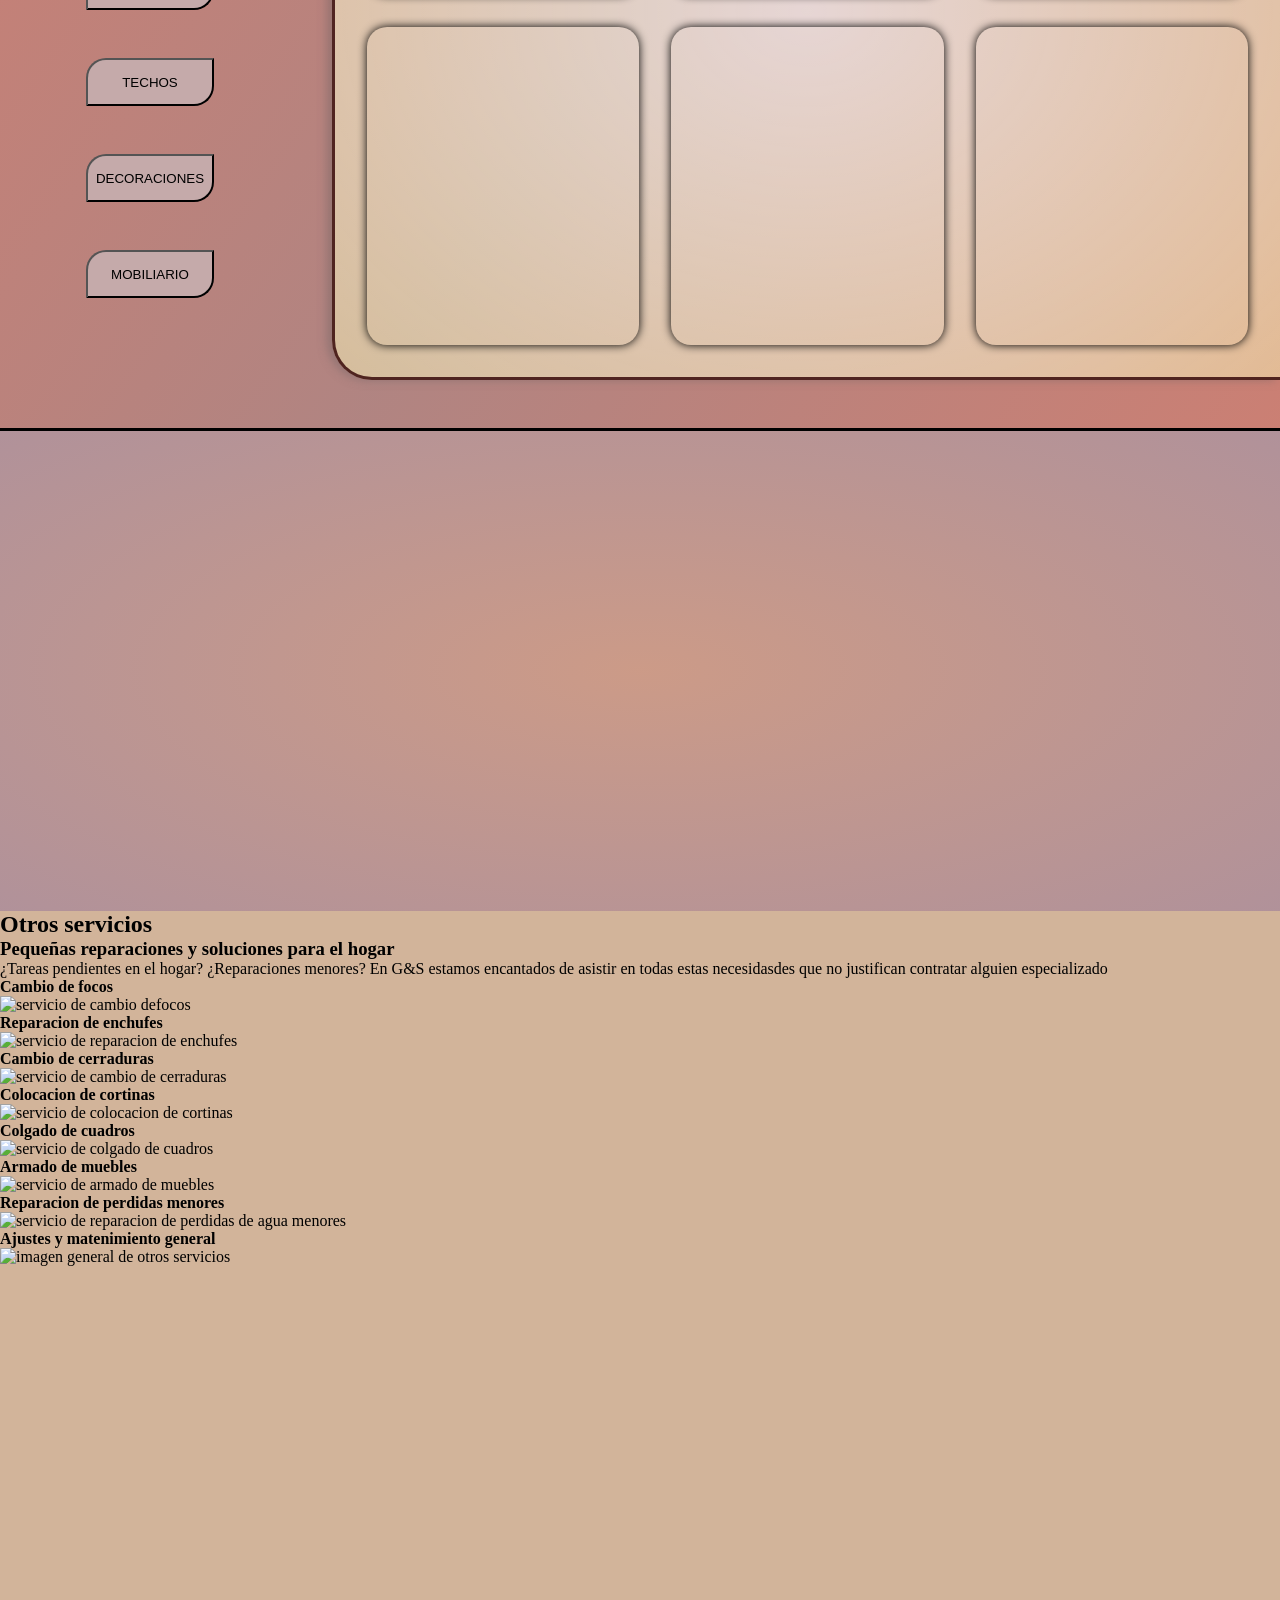
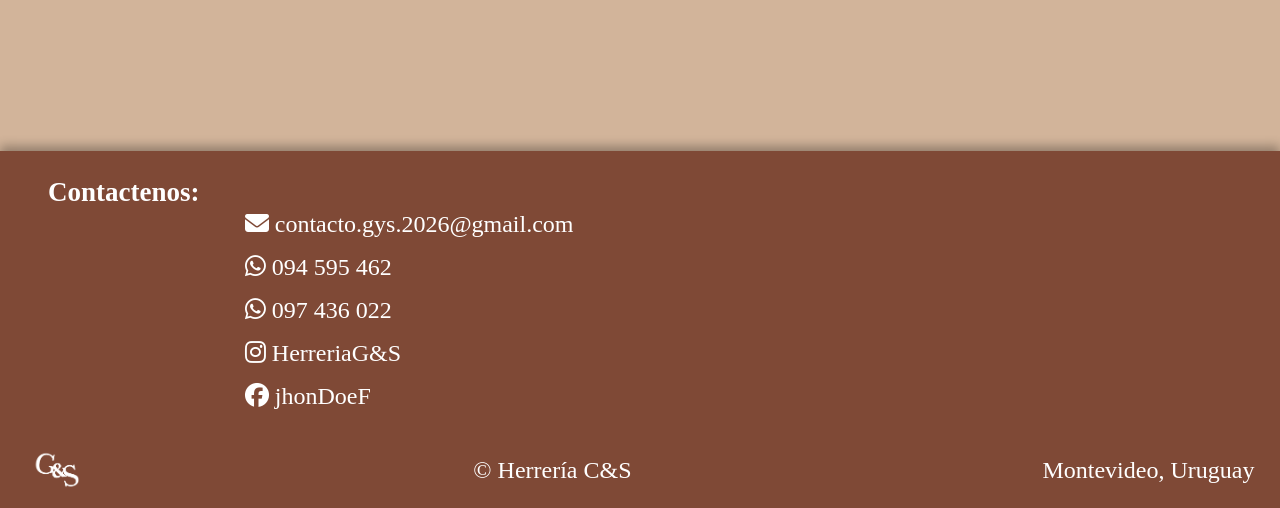
==== commit 5c5bf3bc: "se completo responsive design al 100%" ====
--- a/main/index.html
+++ b/main/index.html
@@ -2,232 +2,240 @@
 <!DOCTYPE html>
 <!--declara el lenguaje en el que esta hecha la pagina-->
 <html lang="es" data-theme="light">
-<!--"cerebro" de la pagina-->
-<head>
-  <!--los meta datos explican a los navegadores distinta informacion de la pagina-->
-  <meta charset="UTF-8">
-  <meta name="viewport" content="width=device-width, initial-scale=1.0">
-  <meta name="description" content="fabricacion e instalacion de portones techos escaleras y otras estructuras metalicas">
-  <!--titulo mostrado por google-->
-  <title>G&S |  Herrería y Hogares y Empresas</title>
-  <!--vinculos tanto para los iconos como para los archivos que ayudan a organizar la pagina-->
-  <link rel="icon" href="../imgFolder/marca/favicon.ico">
 
-  <link rel="stylesheet" href="CSS/menuHamburguesa.css">
-  <link rel="stylesheet" href="CSS/otrosServicios.css">
-  <link rel="stylesheet" href="CSS/transicion.css">
-  <link rel="stylesheet" href="CSS/root.css" />
-  <link rel="stylesheet" href="CSS/style.css">
-  <link rel="stylesheet" href="CSS/header.css">
-  <link rel="stylesheet" href="CSS/hero.css">
-  <link rel="stylesheet" href="CSS/sobreNosotros.css">
-  <link rel="stylesheet" href="CSS/proyectosHerreria.css">
-  <link rel="stylesheet" href="CSS/footer.css">
-  <link rel="stylesheet" href="CSS/lightbox.css">
-
-  <link rel="stylesheet" href="https://cdnjs.cloudflare.com/ajax/libs/font-awesome/6.5.2/css/all.min.css">
-  
-  <!--script llama a un archivo js, defer lo ejecuta desde el segundo 1-->
-  <script src="JS/galeria.js" defer></script>
-  <script src="JS/lightbox.js" defer></script>
-  <script src="JS/menuHamburguesa.js" defer></script>
-</head> <!--los "/..." indican que finalizo un declaracion -->
-<!--"cuerpo" de la pagina-->
-<body>
-  <!--cabeza de pagina-->
-  <header>
-    <!--"nav" indica zonas para navegar en la pagina-->
-    <nav>
-      <!--"img" nos permite agregar un archivo de tipo imagen "src" indica su direccion y "alt" es un texto alternativo en caso de que no se cargue la imagen-->
-    <img src="../imgFolder/marca/G&S logo blanco.png" alt="logo de la empresa">
-      <ul class="navegador">
-      <!--"a" indica un hipervinculo de algun tipo y "href indica su direccion"-->
-        <li><a href="#inicio">inicio</a></li>
-        <li><a href="#sobre-nosotros">sobre nosotros</a></li>
-        <li><a href="#proyectos-herreria">proyectos herreria</a></li>
-        <li><a href="#otros-servicios">otros servicios</a></li>
-        <li><a href="#contactenos">contactenos</a></li>
-      </ul>
-      <div id="icon_menu_border"></div>
-    </nav>
-    <nav class="menuOculto">
-      <ul>
-        <li><a href="#inicio">inicio</a></li>
-        <li><a href="#sobre-nosotros">sobre nosotros</a></li>
-        <li><a href="#proyectos-herreria">proyectos herreria</a></li>
-        <li><a href="#otros-servicios">otros servicios</a></li>
-        <li><a href="#contactenos">contactenos</a></li>
-      </ul>
-    </nav>
-  </header>
-  <!--parte principal de la pagina-->
-  <main>
-    <!--tanto section como div ayudan a organizar la pagina (pero tienen distinto valor semantico) "id" y "class" ayudan a identificar etiquetas (o grupos de etiquetas)-->
-    <section id="inicio" class="hero">
-      <!--"hero" es un contenedor que se utiliza para mostrar el contenido mas importante de la pagina-->
-      <div class="text">
-        <!--"h1" se utiliza UNA sola vez por pagina y es el titulo principal-->
-        <h1>HERRERIA G&S</h1>
-        <!--titulo de tipo 2, se puede usar multiples veces, sirve para organizar el contenido-->
-        <h2>Herrería y soluciones para el hogar</h2>
-        <a class="boton-presupuesto" href="#contactenos">
-            Pedir presupuesto
-        </a>
-      </div>
-      <div class="hero-img">
-        <!--img declara una imagen-->
-        <img src="../imgFolder/hero.webp" alt="img hero" fetchpriority="high">
-      </div>
-    </section>
-    <div class="transicion transicion1"> 
-      <div></div> <!--aplica una ligera gradiente sobre la imagen-->
-    </div> <!--estas trancisiones contienen imagenes sirven como separadores entre seccion y seccion)-->
-    <section id="sobre-nosotros">
-      <h2>Sobre Nosotros</h2>
-      <div class="foto-perfil">
-        <img src="../imgFolder/green-background.png" alt="foto perfil">
-      </div>
-      <div class="contenido-sobre-nosotros">
-        <!--"p" indica un parrafo-->
-        <p>Lorem ipsum dolor sit amet consectetur adipisicing elit. Quo ad repellat quae nihil nisi laborum rerum delectus eaque reiciendis, quia ullam laudantium perferendis pariatur voluptates at odio amet incidunt. Vero!</p>
-      </div>
-    </section>
-    <div class="transicion transicion2">
-      <div></div> <!--aplica una ligera gradiente sobre la imagen-->
+  <!--"cerebro" de la pagina-->
+  <head>
+    <!--los meta datos explican a los navegadores distinta informacion de la pagina-->
+    <meta charset="UTF-8">
+    <meta name="viewport" content="width=device-width, initial-scale=1.0">
+    <meta name="description" content="fabricacion e instalacion de portones techos escaleras y otras estructuras metalicas">
+    <!--titulo mostrado por google-->
+    <title>G&S |  Herrería y Hogares y Empresas</title>
+    <!--vinculos tanto para los iconos como para los archivos que ayudan a organizar la pagina-->
+    <link rel="icon" href="../imgFolder/marca/favicon.ico">
+  
+    <link rel="stylesheet" href="CSS/menuHamburguesa.css">
+    <link rel="stylesheet" href="CSS/otrosServicios.css">
+    <link rel="stylesheet" href="CSS/transicion.css">
+    <link rel="stylesheet" href="CSS/root.css" />
+    <link rel="stylesheet" href="CSS/style.css">
+    <link rel="stylesheet" href="CSS/header.css">
+    <link rel="stylesheet" href="CSS/hero.css">
+    <link rel="stylesheet" href="CSS/sobreNosotros.css">
+    <link rel="stylesheet" href="CSS/proyectosHerreria.css">
+    <link rel="stylesheet" href="CSS/footer.css">
+    <link rel="stylesheet" href="CSS/lightbox.css">
+  
+    <link rel="stylesheet" href="https://cdnjs.cloudflare.com/ajax/libs/font-awesome/6.5.2/css/all.min.css">
+    
+    <!--script llama a un archivo js, defer lo ejecuta desde el segundo 1-->
+    <script src="JS/galeria.js" defer></script>
+    <script src="JS/lightbox.js" defer></script>
+    <script src="JS/menuHamburguesa.js" defer></script>
+  </head> <!--los "/..." indican que finalizo un declaracion -->
+  
+  <!--"cuerpo" de la pagina-->
+  <body>
+    <!--cabeza de pagina-->
+    <header>
+      <!--"nav" indica zonas para navegar en la pagina-->
+      <nav>
+        <!--"img" nos permite agregar un archivo de tipo imagen "src" indica su direccion y "alt" es un texto alternativo en caso de que no se cargue la imagen-->
+      <img src="../imgFolder/marca/G&S logo blanco.png" alt="logo de la empresa">
+        <ul class="navegador">
+        <!--"a" indica un hipervinculo de algun tipo y "href indica su direccion"-->
+          <li><a href="#inicio">inicio</a></li>
+          <li><a href="#sobre-nosotros">sobre nosotros</a></li>
+          <li><a href="#proyectos-herreria">proyectos herreria</a></li>
+          <li><a href="#otros-servicios">otros servicios</a></li>
+          <li><a href="#contactenos">contactenos</a></li>
+        </ul>
+        <div id="icon_menu_border"></div>
+      </nav>
+      <nav class="menuOculto">
+        <ul>
+          <li><a href="#inicio">inicio</a></li>
+          <li><a href="#sobre-nosotros">sobre nosotros</a></li>
+          <li><a href="#proyectos-herreria">proyectos herreria</a></li>
+          <li><a href="#otros-servicios">otros servicios</a></li>
+          <li><a href="#contactenos">contactenos</a></li>
+        </ul>
+      </nav>
+    </header>
+  
+    <!--parte principal de la pagina-->
+    <main>
+      <!--tanto section como div ayudan a organizar la pagina (pero tienen distinto valor semantico) "id" y "class" ayudan a identificar etiquetas (o grupos de etiquetas)-->
+      <section id="inicio" class="hero">
+        <!--"hero" es un contenedor que se utiliza para mostrar el contenido mas importante de la pagina-->
+        <div class="text">
+          <!--"h1" se utiliza UNA sola vez por pagina y es el titulo principal-->
+          <h1>HERRERIA G&S</h1>
+          <!--titulo de tipo 2, se puede usar multiples veces, sirve para organizar el contenido-->
+          <h2>Herrería y soluciones para el hogar</h2>
+          <a class="boton-presupuesto" href="#contactenos">
+              Pedir presupuesto
+          </a>
+        </div>
+        <div class="hero-img">
+          <!--img declara una imagen-->
+          <img src="../imgFolder/hero.webp" alt="img hero" fetchpriority="high">
+        </div>
+      </section>
+      <div class="transicion transicion1"> 
+        <div></div> <!--aplica una ligera gradiente sobre la imagen-->
+      </div> <!--estas trancisiones contienen imagenes sirven como separadores entre seccion y seccion)-->
+      <section id="sobre-nosotros">
+        <h2>Sobre Nosotros</h2>
+        <div class="foto-perfil">
+          <img src="../imgFolder/green-background.png" alt="foto perfil">
+        </div>
+        <div class="contenido-sobre-nosotros">
+          <!--"p" indica un parrafo-->
+          <p>Lorem ipsum dolor sit amet consectetur adipisicing elit. Quo ad repellat quae nihil nisi laborum rerum delectus eaque reiciendis, quia ullam laudantium perferendis pariatur voluptates at odio amet incidunt. Vero!</p>
+        </div>
+      </section>
+      <div class="transicion transicion2">
+        <div></div> <!--aplica una ligera gradiente sobre la imagen-->
+      </div>
+      <section id="proyectos-herreria">
+        <div class="menu">
+          <div>
+            <h2>Proyectos herrería</h2>
+          </div>
+          <!--la clase subCabezal son multiples botones que permiten mostrar las galerias de imagenes segun la categoria-->
+          <div class="sub-cabezal">
+            <!--"ul" declara una lista que no sigue ningun orden especifico (1,2,3,...)-->
+            <ul>
+              <!--"li" declara que el elemento pertenece a una lista-->
+              <li>
+                <!--"categoria-activa" es la categoria que se muestra (gracias a JavaScript)
+                data-categoria indica el contenido de la misma-->
+                <button class="categoria categoria-activa" data-categoria="todos">
+                  TODOS
+                </button>
+              </li>
+              <li>
+                <button class="categoria" data-categoria="escaleras">
+                  ESCALERAS
+                </button>
+              </li>
+              <li>
+                <button class="categoria" data-categoria="puertasYportones">
+                  PUERTAS Y PORTONES
+                </button>
+              </li>
+              <li>
+                <button class="categoria" data-categoria="techos">
+                  TECHOS
+                </button>
+              </li>
+              <li>
+                <button class="categoria" data-categoria="decoraciones">
+                  DECORACIONES
+                </button>
+              </li>
+              <li>
+                <button class="categoria" data-categoria="mobiliarios">
+                  MOBILIARIO
+                </button>
+              </li>
+            </ul>
+          </div>
+        </div>
+        <div class="galeria-proyectos">
+            <div class="imagen img1"></div>
+            <div class="imagen img2"></div>
+            <div class="imagen img3"></div>
+            <div class="imagen img4"></div>
+            <div class="imagen img5"></div>
+            <div class="imagen img6"></div>
+        </div>
+      </section>
+      <div class="transicion transicion3">
+        <div></div> <!--aplica una ligera gradiente sobre la imagen-->
+      </div>
+      <section id="otros-servicios">
+        <div class="presentacion">
+          <h2>Otros servicios</h2>
+          <h3>Pequeñas reparaciones y soluciones para el hogar</h3>
+          <p>¿Tareas pendientes en el hogar?
+            ¿Reparaciones menores?
+            En G&S estamos encantados de asistir en todas estas necesidasdes que no justifican contratar alguien especializado
+          </p>
+        </div>
+        <div class="servicios">
+          <div>
+            <h4>Cambio de focos</h4>
+            <img src="../imgFolder/otrosServicios/otrosServicios1.webp" alt="servicio de cambio defocos">
+          </div>
+          <div>
+            <h4>Reparacion de enchufes</h4>
+            <img src="../imgFolder/otrosServicios/otrosServicios2.webp" alt="servicio de reparacion de enchufes">
+          </div>
+          <div>
+            <h4>Cambio de cerraduras</h4>
+            <img src="../imgFolder/otrosServicios/otrosServicios3.webp" alt="servicio de cambio de cerraduras">
+          </div>
+          <div>
+            <h4>Colocacion de cortinas</h4>
+            <img src="../imgFolder/otrosServicios/otrosServicios4.webp" alt="servicio de colocacion de cortinas">
+          </div>
+          <div>
+            <h4>Colgado de cuadros</h4>
+            <img src="../imgFolder/otrosServicios/otrosServicios5.webp" alt="servicio de colgado de cuadros">
+          </div>
+          <div>
+            <h4>Armado de muebles</h4>
+            <img src="../imgFolder/otrosServicios/otrosServicios6.webp" alt="servicio de armado de muebles">
+          </div>
+          <div>
+            <h4>Reparacion de perdidas menores</h4>
+            <img src="../imgFolder/otrosServicios/otrosServicios7.webp" alt="servicio de reparacion de perdidas de agua menores" class="esp">
+          </div>
+          <div>
+            <h4>Ajustes y matenimiento general</h4>
+            <img src="../imgFolder/otrosServicios/otrosServicios8.webp" alt="imagen general de otros servicios" class="esp">
+          </div>
+        </div>
+      </section>
+    </main>
+  
+    <!--pie de pagina-->
+    <footer id="contactenos">
+      <div class="informacion-contacto">
+        <h2><Colgroup></Colgroup>Contactenos:</h2>
+        <a class="mail" href="mailto:Contacto.GyS.2026@gmail.com?subject=Consulta%20desde%20la%20web">
+          <i class="fa-solid fa-envelope"></i>
+          contacto.gys.2026@gmail.com 
+        </a>
+        <a class="cont" href="https://wa.me/59894595462?text=Hola,%20vi%20su%20sitio%20web%20y%20me%20gustaría%20solicitar%20un%20presupuesto." target="_blank" rel="noopener noreferrer"> 
+          <i class="fa-brands fa-whatsapp"></i>
+          094 595 462 
+        </a>
+        <a class="cont" href="https://wa.me/59897436022?text=Hola,%20vi%20su%20sitio%20web%20y%20me%20gustaría%20solicitar%20un%20presupuesto." target="_blank" rel="noopener noreferrer"> 
+          <i class="fa-brands fa-whatsapp"></i>
+          097 436 022
+        </a>
+        <a class="ig" href="https://www.instagram.com/gabisol_2026?utm_source=ig_web_button_share_sheet&igsh=ZDNlZDc0MzIxNw==" target="_blank" rel="noopener noreferrer"> 
+          <i class="fa-brands fa-instagram"></i>
+          HerreriaG&S
+        </a>
+        <a class="f" href="#"> 
+          <i class="fa-brands fa-facebook"></i>
+          jhonDoeF 
+        </a>
+      </div>
+      <div class="foot">
+        <img src="../imgFolder/marca/G&S tipo blanco.png" alt="isotipo de la empresa">
+        <p>© Herrería C&S</p>
+        <p>Montevideo, Uruguay</p>
+      </div>
+    </footer>
+  
+    <!--este div es para presentar la imagen a tamaño completo sobre un fondo de sombra-->
+    <div id="lightbox">
+      <img id="lightboxImg" src="" alt="">
     </div>
-    <section id="proyectos-herreria">
-      <div class="menu">
-        <div>
-          <h2>Proyectos herrería</h2>
-        </div>
-        <!--la clase subCabezal son multiples botones que permiten mostrar las galerias de imagenes segun la categoria-->
-        <div class="sub-cabezal">
-          <!--"ul" declara una lista que no sigue ningun orden especifico (1,2,3,...)-->
-          <ul>
-            <!--"li" declara que el elemento pertenece a una lista-->
-            <li>
-              <!--"categoria-activa" es la categoria que se muestra (gracias a JavaScript)
-              data-categoria indica el contenido de la misma-->
-              <button class="categoria categoria-activa" data-categoria="todos">
-                TODOS
-              </button>
-            </li>
-            <li>
-              <button class="categoria" data-categoria="escaleras">
-                ESCALERAS
-              </button>
-            </li>
-            <li>
-              <button class="categoria" data-categoria="puertasYportones">
-                PUERTAS Y PORTONES
-              </button>
-            </li>
-            <li>
-              <button class="categoria" data-categoria="techos">
-                TECHOS
-              </button>
-            </li>
-            <li>
-              <button class="categoria" data-categoria="decoraciones">
-                DECORACIONES
-              </button>
-            </li>
-            <li>
-              <button class="categoria" data-categoria="mobiliarios">
-                MOBILIARIO
-              </button>
-            </li>
-          </ul>
-        </div>
-      </div>
-      <div class="galeria-proyectos">
-          <div class="imagen img1"></div>
-          <div class="imagen img2"></div>
-          <div class="imagen img3"></div>
-          <div class="imagen img4"></div>
-          <div class="imagen img5"></div>
-          <div class="imagen img6"></div>
-      </div>
-    </section>
-    <div class="transicion transicion3">
-      <div></div> <!--aplica una ligera gradiente sobre la imagen-->
-    </div>
-    <section id="otros-servicios">
-      <div class="presentacion">
-        <h2>Otros servicios</h2>
-        <h3>Pequeñas reparaciones y soluciones para el hogar</h3>
-        <p>¿Tareas pendientes en el hogar?
-          ¿Reparaciones menores?
-          En G&S estamos encantados de asistir en todas estas necesidasdes que no justifican contratar alguien especializado
-        </p>
-      </div>
-      <div class="servicios">
-        <div>
-          <h4>Cambio de focos</h4>
-          <img src="../imgFolder/otrosServicios/otrosServicios1.webp" alt="servicio de cambio defocos">
-        </div>
-        <div>
-          <h4>Reparacion de enchufes</h4>
-          <img src="../imgFolder/otrosServicios/otrosServicios2.webp" alt="servicio de reparacion de enchufes">
-        </div>
-        <div>
-          <h4>Cambio de cerraduras</h4>
-          <img src="../imgFolder/otrosServicios/otrosServicios3.webp" alt="servicio de cambio de cerraduras">
-        </div>
-        <div>
-          <h4>Colocacion de cortinas</h4>
-          <img src="../imgFolder/otrosServicios/otrosServicios4.webp" alt="servicio de colocacion de cortinas">
-        </div>
-        <div>
-          <h4>Colgado de cuadros</h4>
-          <img src="../imgFolder/otrosServicios/otrosServicios5.webp" alt="servicio de colgado de cuadros">
-        </div>
-        <div>
-          <h4>Armado de muebles</h4>
-          <img src="../imgFolder/otrosServicios/otrosServicios6.webp" alt="servicio de armado de muebles">
-        </div>
-        <div>
-          <h4>Reparacion de perdidas menores</h4>
-          <img src="../imgFolder/otrosServicios/otrosServicios7.webp" alt="servicio de reparacion de perdidas de agua menores" class="esp">
-        </div>
-        <div>
-          <h4>Ajustes y matenimiento general</h4>
-          <img src="../imgFolder/otrosServicios/otrosServicios8.webp" alt="imagen general de otros servicios" class="esp">
-        </div>
-      </div>
-    </section>
-  </main>
-  <!--pie de pagina-->
-  <footer id="contactenos">
-    <div class="informacion-contacto">
-      <h2><Colgroup></Colgroup>Contactenos:</h2>
-      <a class="mail" href="mailto:Contacto.GyS.2026@gmail.com?subject=Consulta%20desde%20la%20web">
-        <i class="fa-solid fa-envelope"></i>
-        contacto.gys.2026@gmail.com 
-      </a>
-      <a class="cont" href="https://wa.me/59894595462?text=Hola,%20vi%20su%20sitio%20web%20y%20me%20gustaría%20solicitar%20un%20presupuesto." target="_blank" rel="noopener noreferrer"> 
-        <i class="fa-brands fa-whatsapp"></i>
-        094 595 462 
-      </a>
-      <a class="ig" href="https://www.instagram.com/gabisol_2026?utm_source=ig_web_button_share_sheet&igsh=ZDNlZDc0MzIxNw==" target="_blank" rel="noopener noreferrer"> 
-        <i class="fa-brands fa-instagram"></i>
-        HerreriaG&S
-      </a>
-      <a class="f" href="#"> 
-        <i class="fa-brands fa-facebook"></i>
-        jhonDoeF 
-      </a>
-    </div>
-    <div class="foot">
-      <img src="../imgFolder/marca/G&S tipo blanco.png" alt="isotipo de la empresa">
-      <p>© Herrería C&S</p>
-      <p>Montevideo, Uruguay</p>
-    </div>
-  </footer>
-
-  <!--este div es para presentar la imagen a tamaño completo sobre un fondo de sombra-->
-  <div id="lightbox">
-    <img id="lightboxImg" src="" alt="">
-  </div>
-</body>
+  </body>
 </html>
--- a/main/CSS/proyectosHerreria.css
+++ b/main/CSS/proyectosHerreria.css
@@ -36,19 +36,14 @@
 }
 
 #proyectos-herreria .categoria{
+  background-color: var(--Button-Primary);
+  border-radius: 20px 0; 
   width: 8rem;
   height: 3rem;
   transition: all .2s ease;
 }
 
-#proyectos-herreria .categoria{
-  background-color: var(--Button-Primary);
-  border-radius: 20px 0; 
-}
-
 #proyectos-herreria .categoria-activa{
-  width: 8rem;
-  height: 3rem;
   background-color: var(--Buton-Secondary);
   box-shadow: 0 0 5px #000;
   text-shadow: 1px 1px 1px gray;
@@ -63,7 +58,7 @@
 
 #proyectos-herreria button:active {
   transform: scale(1.15); /*escala el elemento*/
-  box-shadow: inset 0 0 15px black;
+  box-shadow: inset 0 0 10px black;
   border: 3px solid black;
 }
 
@@ -72,7 +67,7 @@
   background: radial-gradient(#fffa, #ffb7);
   margin: 3rem 0;
   flex: 1;
-  border: 3px solid #232b45;
+  border: 3px solid #3b0d0dde;
   border-right: none;
   border-radius: 40px 0 0 40px;
   box-shadow: -5px 0 10px #7668;
@@ -123,4 +118,56 @@
   background-image: url("../../imgFolder/Galeria/ventanas/ventana1.webp");
   background-size: cover;
   background-position: center;
+}
+
+@media(max-width:1023px){
+  #proyectos-herreria{
+    display: flex;
+    flex-direction: column;
+    padding-top: 1rem;
+    gap: 0;
+    background: linear-gradient(125deg, rgba(200, 84, 84, 0.2), rgba(110, 110, 73, 0.1));
+  }
+  #proyectos-herreria .menu{
+    padding: 0;
+    margin-bottom: 0;
+    flex: 0;
+  }
+  #proyectos-herreria ul{
+    padding: 1rem 0;
+    margin: 1rem 0;
+    display: grid;
+    grid-template-columns: repeat(3, 1fr);
+    grid-template-rows: repeat(2, 1fr);
+    gap: 5px;
+  }
+  #proyectos-herreria li{
+    margin-bottom: 0;
+    border-radius: 0;
+  }
+  #proyectos-herreria .categoria{
+    border-radius: 10px; 
+    width: 7rem;
+    height: 3rem;
+  }
+  #proyectos-herreria .categoria-activa{ 
+    width: 7rem;
+    height: 3rem;
+  }
+  #proyectos-herreria button:hover {
+    transform: none;
+  }
+  #proyectos-herreria button:active {
+    transform: none; 
+  }
+
+  #proyectos-herreria .galeria-proyectos{
+    margin: 2rem 1rem;
+    margin-top: 0;
+    border: 3px solid #3b0d0dde;
+    border-radius: 40px;
+    box-shadow: -5px 0 10px #7668;
+    gap: 1rem;
+    padding: 1rem;
+  }
 }
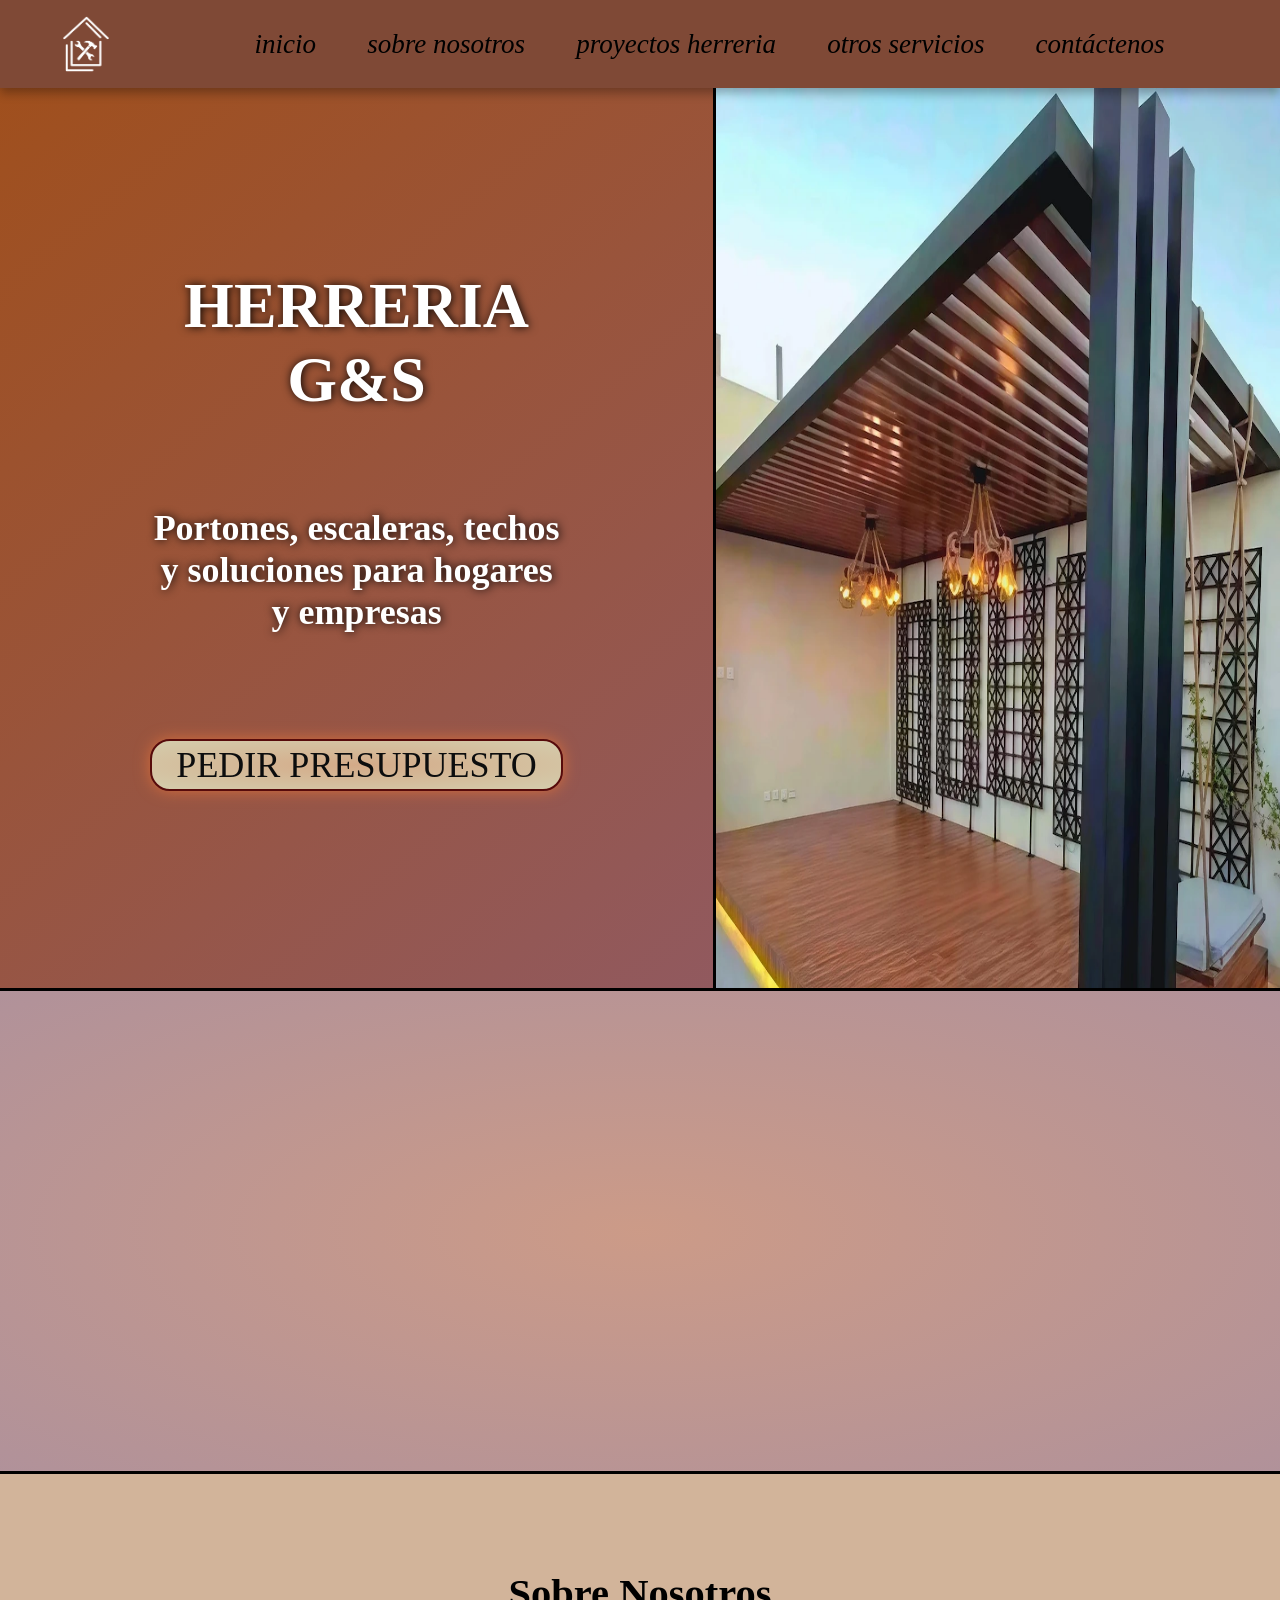
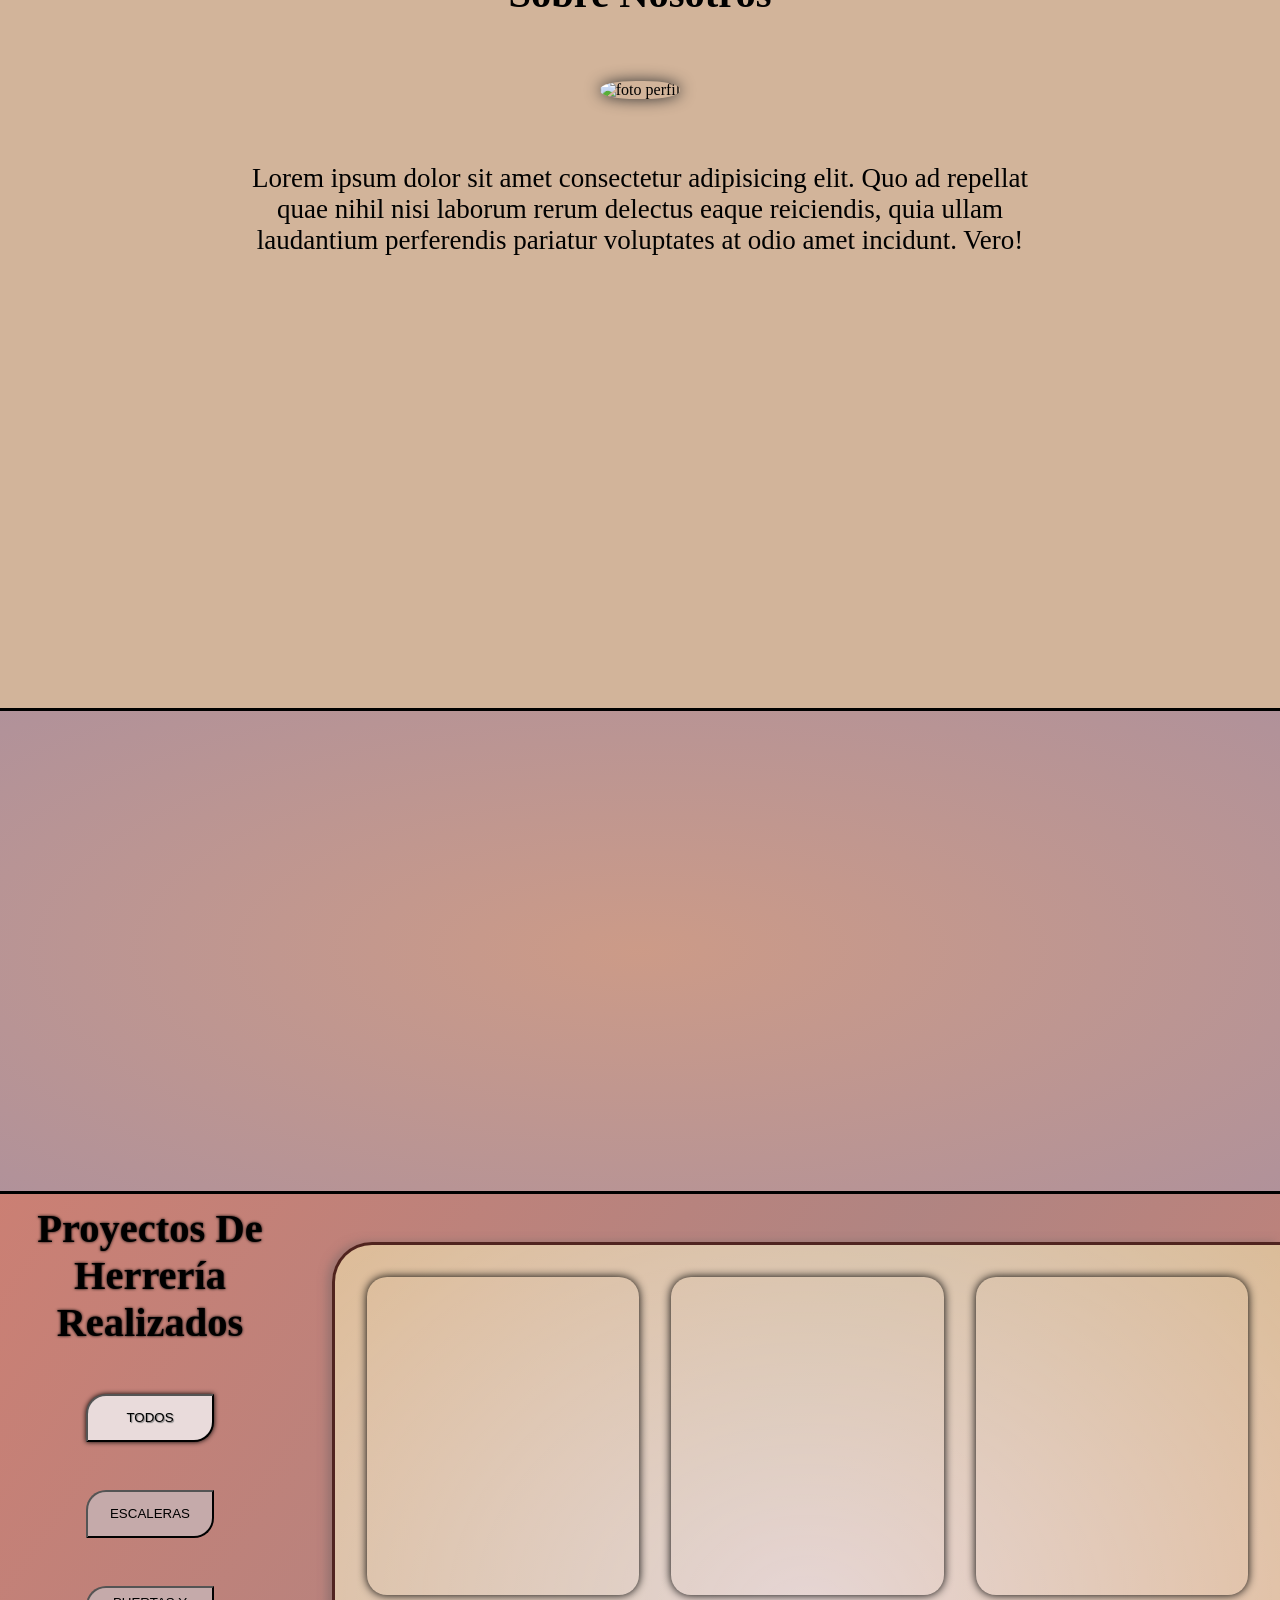
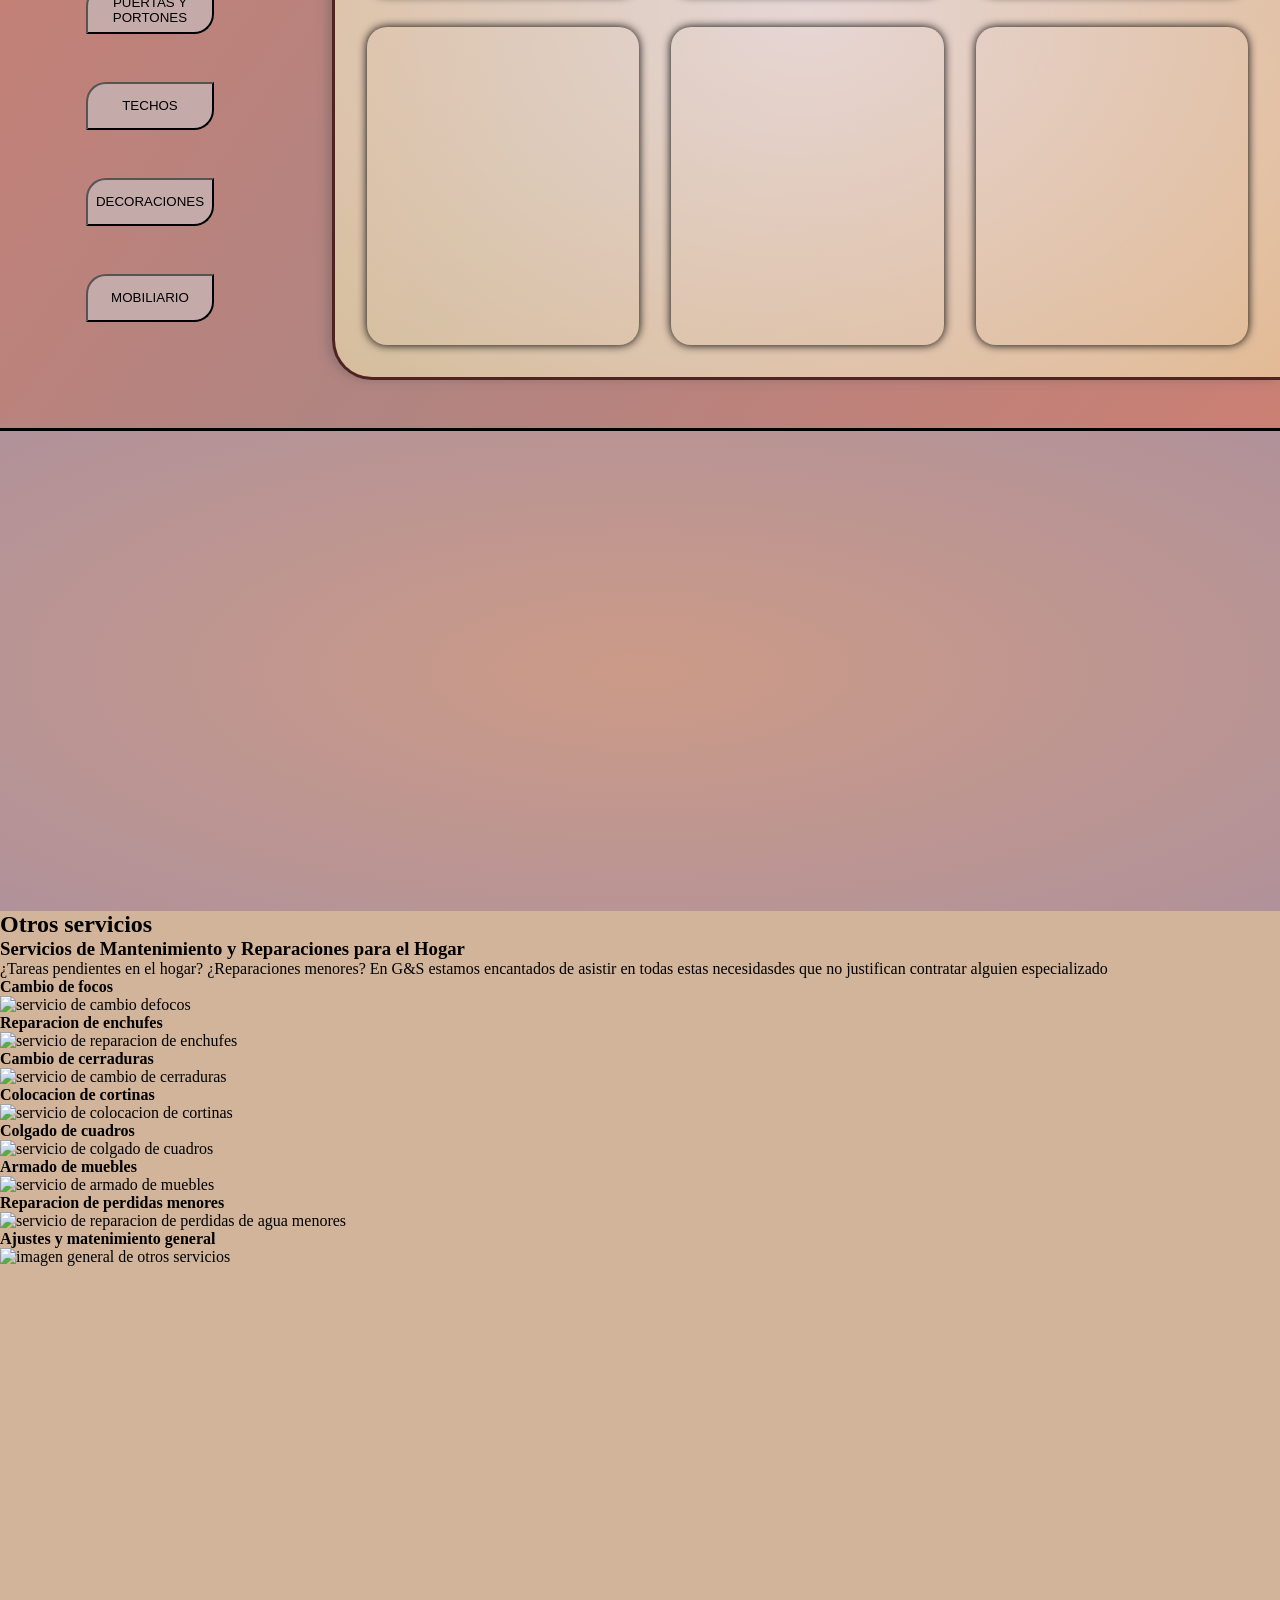
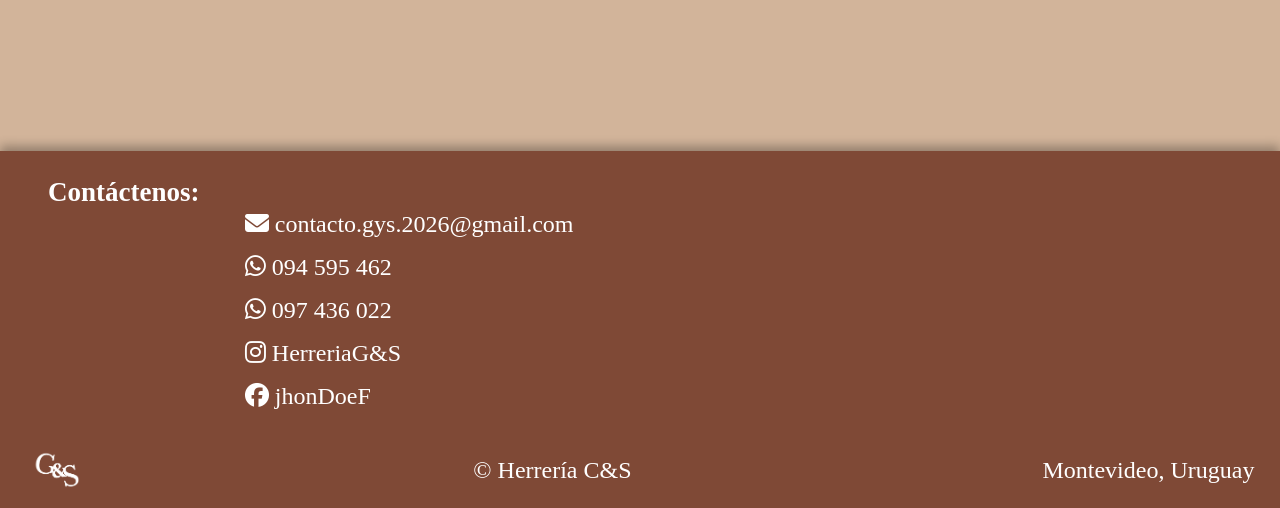
==== commit 4b6c1ec0: "index optimizado, imagenes agregadas, galeria actualizada" ====
--- a/main/index.html
+++ b/main/index.html
@@ -8,9 +8,13 @@
     <!--los meta datos explican a los navegadores distinta informacion de la pagina-->
     <meta charset="UTF-8">
     <meta name="viewport" content="width=device-width, initial-scale=1.0">
-    <meta name="description" content="fabricacion e instalacion de portones techos escaleras y otras estructuras metalicas">
+    <meta name="description" content="Herrería G&S en Montevideo. Fabricación e instalación de portones, escaleras, techos, estructuras metálicas y soluciones para el hogar y empresas.">
+    <meta property="og:title" content="Herrería G&S">
+    <meta property="og:description" content="Fabricación e instalación de portones, techos, escaleras y estructuras metálicas.">
+    <meta property="og:image" content="URL-DE-UNA-IMAGEN">
+    <meta property="og:type" content="website">
     <!--titulo mostrado por google-->
-    <title>G&S |  Herrería y Hogares y Empresas</title>
+    <title><title>Herrería G&S | Herrería para Hogares y Empresas en Montevideo</title></title>
     <!--vinculos tanto para los iconos como para los archivos que ayudan a organizar la pagina-->
     <link rel="icon" href="../imgFolder/marca/favicon.ico">
   
@@ -41,14 +45,16 @@
       <!--"nav" indica zonas para navegar en la pagina-->
       <nav>
         <!--"img" nos permite agregar un archivo de tipo imagen "src" indica su direccion y "alt" es un texto alternativo en caso de que no se cargue la imagen-->
-      <img src="../imgFolder/marca/G&S logo blanco.png" alt="logo de la empresa">
+        <a href="#inicio">
+          <img src="../imgFolder/marca/G&S logo blanco.png" alt="logo de la empresa">
+        </a>
         <ul class="navegador">
         <!--"a" indica un hipervinculo de algun tipo y "href indica su direccion"-->
           <li><a href="#inicio">inicio</a></li>
           <li><a href="#sobre-nosotros">sobre nosotros</a></li>
           <li><a href="#proyectos-herreria">proyectos herreria</a></li>
           <li><a href="#otros-servicios">otros servicios</a></li>
-          <li><a href="#contactenos">contactenos</a></li>
+          <li><a href="#contactenos">contáctenos</a></li>
         </ul>
         <div id="icon_menu_border"></div>
       </nav>
@@ -58,7 +64,7 @@
           <li><a href="#sobre-nosotros">sobre nosotros</a></li>
           <li><a href="#proyectos-herreria">proyectos herreria</a></li>
           <li><a href="#otros-servicios">otros servicios</a></li>
-          <li><a href="#contactenos">contactenos</a></li>
+          <li><a href="#contactenos">contáctenos</a></li>
         </ul>
       </nav>
     </header>
@@ -72,14 +78,14 @@
           <!--"h1" se utiliza UNA sola vez por pagina y es el titulo principal-->
           <h1>HERRERIA G&S</h1>
           <!--titulo de tipo 2, se puede usar multiples veces, sirve para organizar el contenido-->
-          <h2>Herrería y soluciones para el hogar</h2>
+          <h2>Portones, escaleras, techos y soluciones para hogares y empresas</h2>
           <a class="boton-presupuesto" href="#contactenos">
               Pedir presupuesto
           </a>
         </div>
         <div class="hero-img">
           <!--img declara una imagen-->
-          <img src="../imgFolder/hero.webp" alt="img hero" fetchpriority="high">
+          <img src="../imgFolder/hero.webp" alt="Trabajo de herrería realizado por Herrería G&S" fetchpriority="high">
         </div>
       </section>
       <div class="transicion transicion1"> 
@@ -101,7 +107,7 @@
       <section id="proyectos-herreria">
         <div class="menu">
           <div>
-            <h2>Proyectos herrería</h2>
+            <h2>Proyectos de herrería realizados</h2>
           </div>
           <!--la clase subCabezal son multiples botones que permiten mostrar las galerias de imagenes segun la categoria-->
           <div class="sub-cabezal">
@@ -158,7 +164,7 @@
       <section id="otros-servicios">
         <div class="presentacion">
           <h2>Otros servicios</h2>
-          <h3>Pequeñas reparaciones y soluciones para el hogar</h3>
+          <h3>Servicios de Mantenimiento y Reparaciones para el Hogar</h3>
           <p>¿Tareas pendientes en el hogar?
             ¿Reparaciones menores?
             En G&S estamos encantados de asistir en todas estas necesidasdes que no justifican contratar alguien especializado
@@ -204,7 +210,7 @@
     <!--pie de pagina-->
     <footer id="contactenos">
       <div class="informacion-contacto">
-        <h2><Colgroup></Colgroup>Contactenos:</h2>
+        <h2>Contáctenos:</h2>
         <a class="mail" href="mailto:Contacto.GyS.2026@gmail.com?subject=Consulta%20desde%20la%20web">
           <i class="fa-solid fa-envelope"></i>
           contacto.gys.2026@gmail.com 
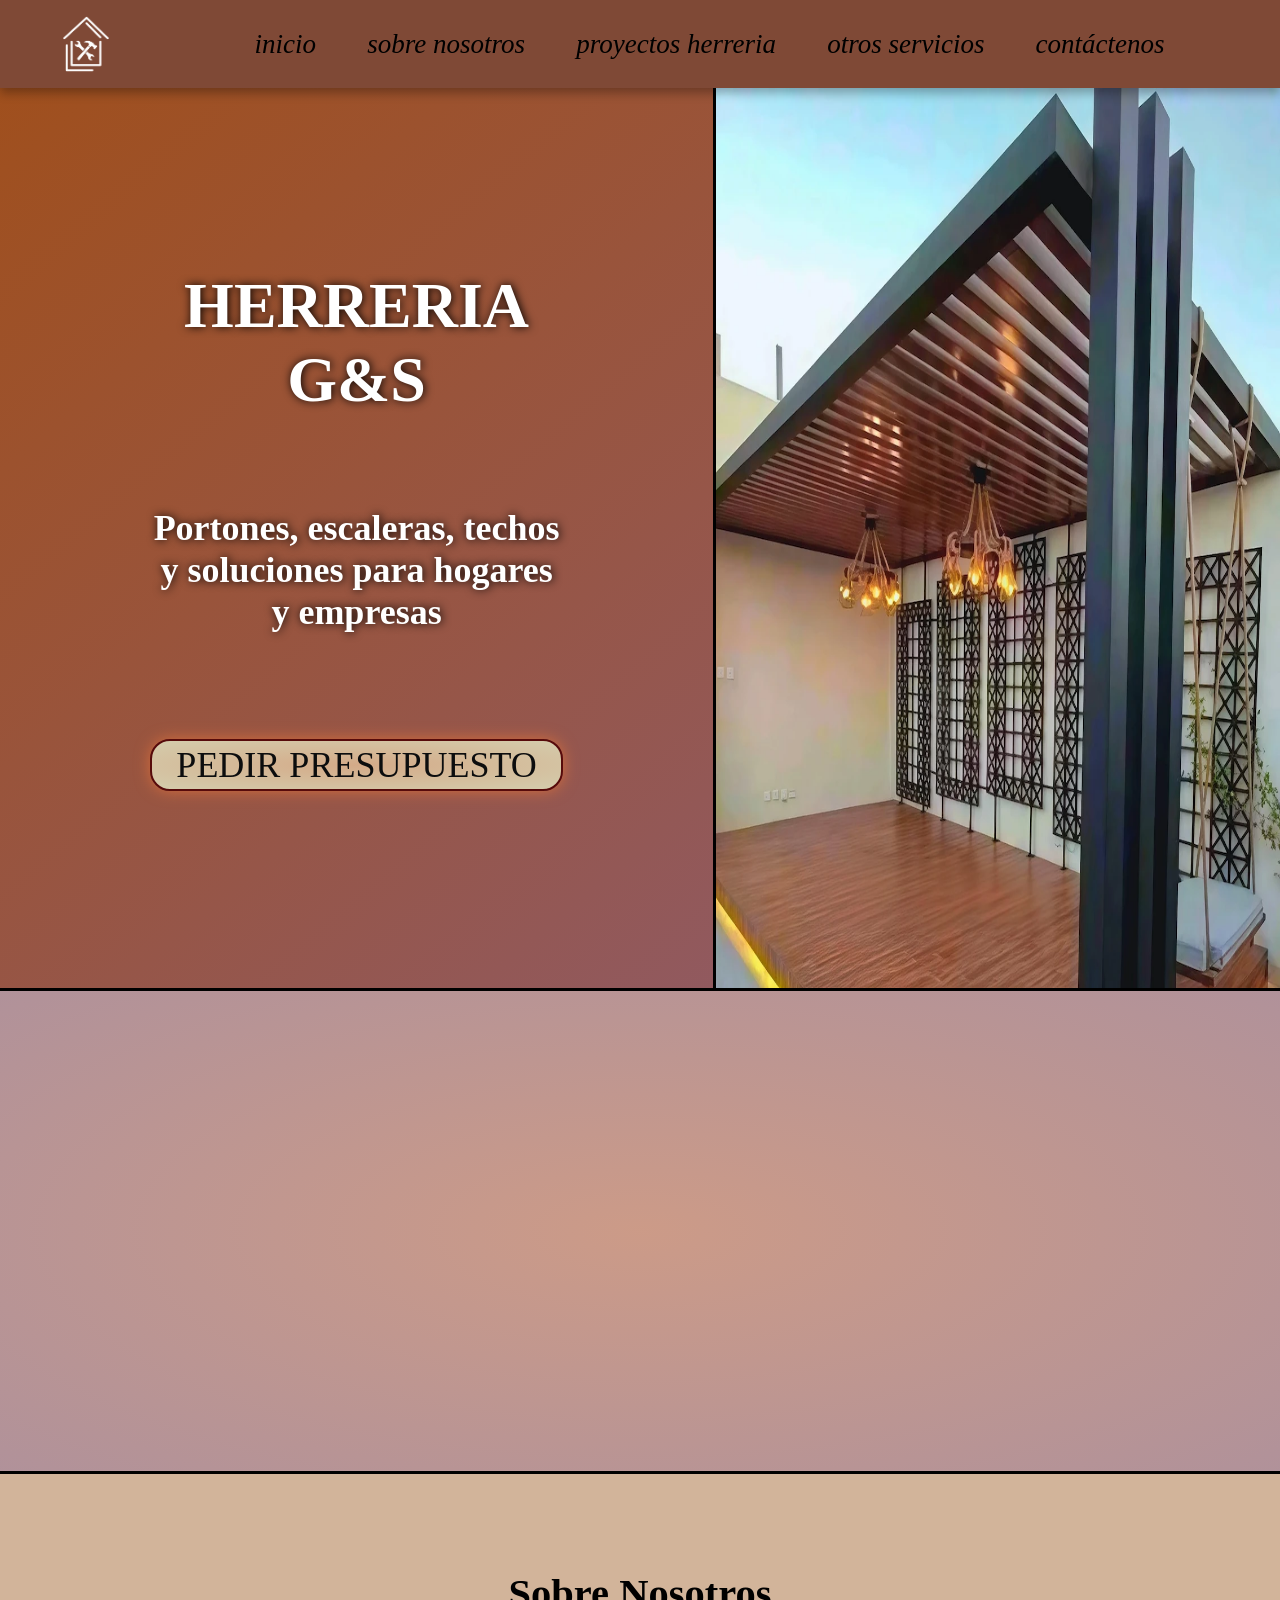
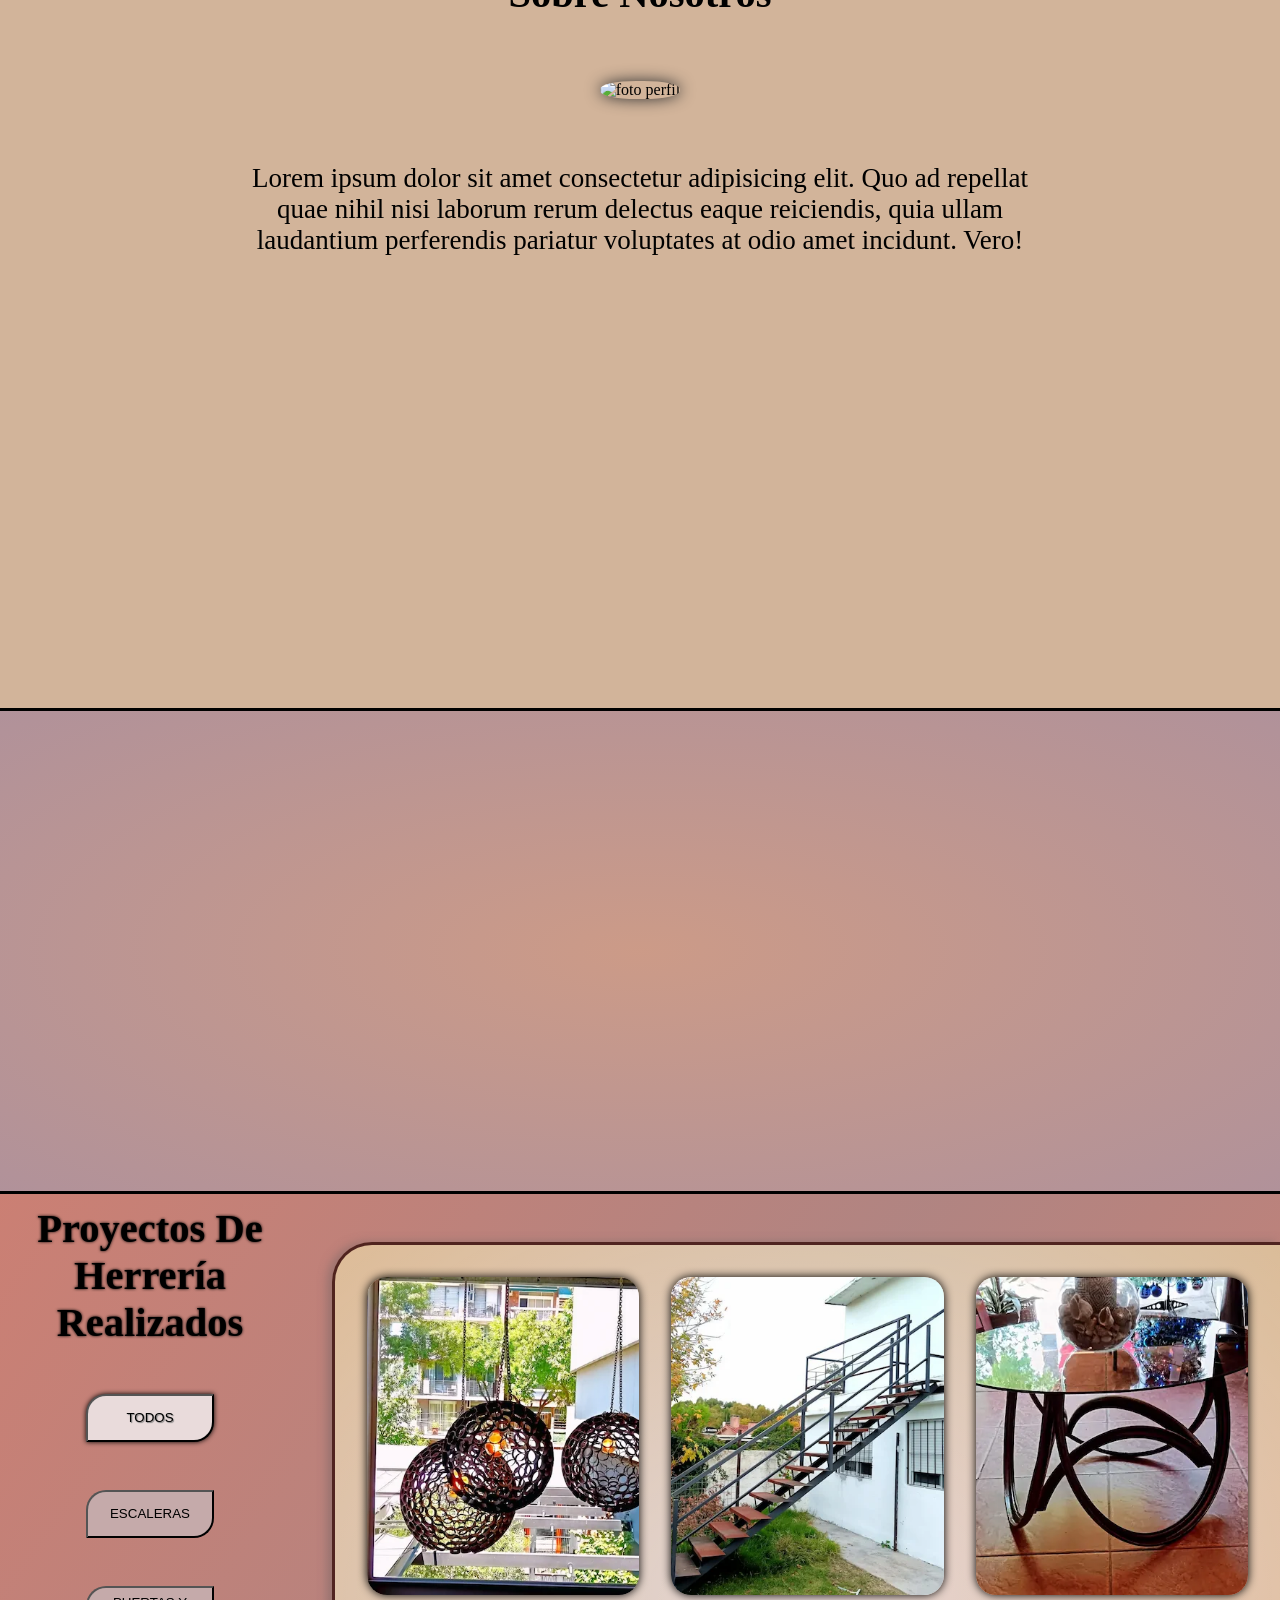
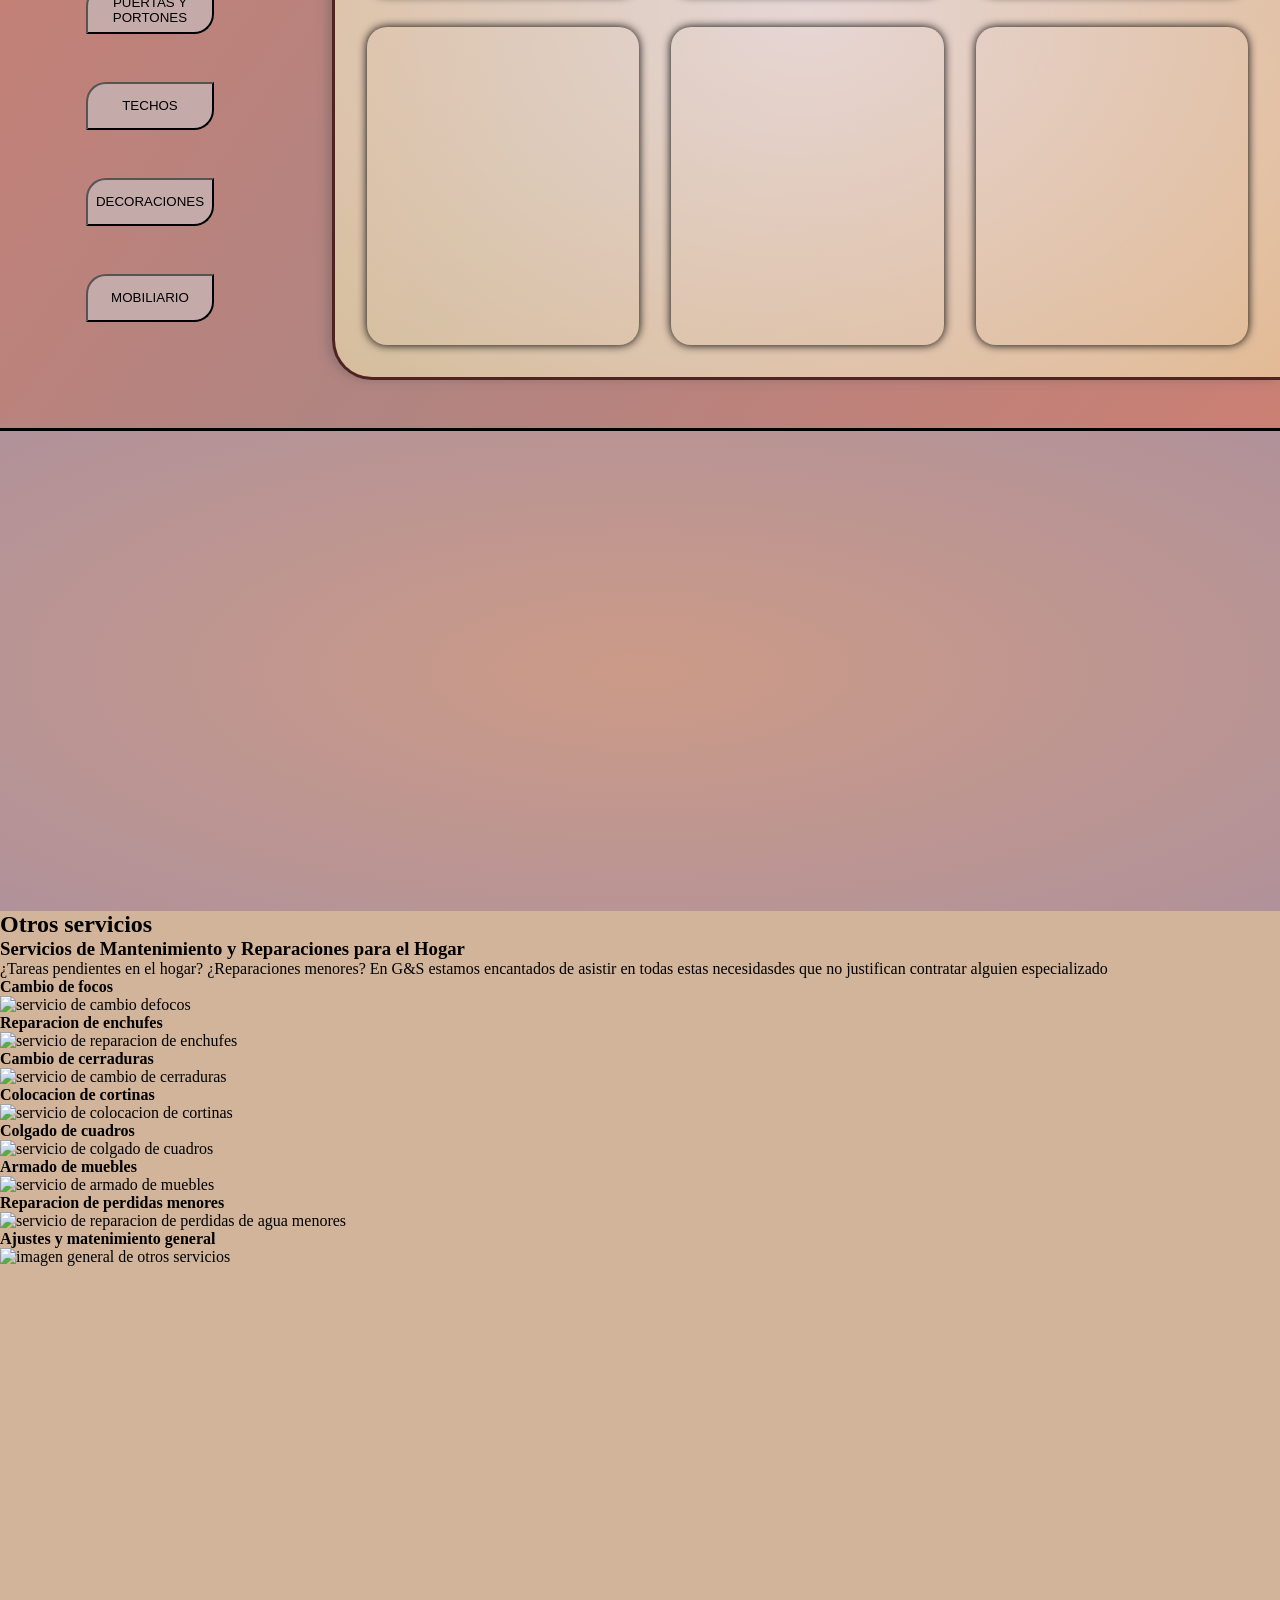
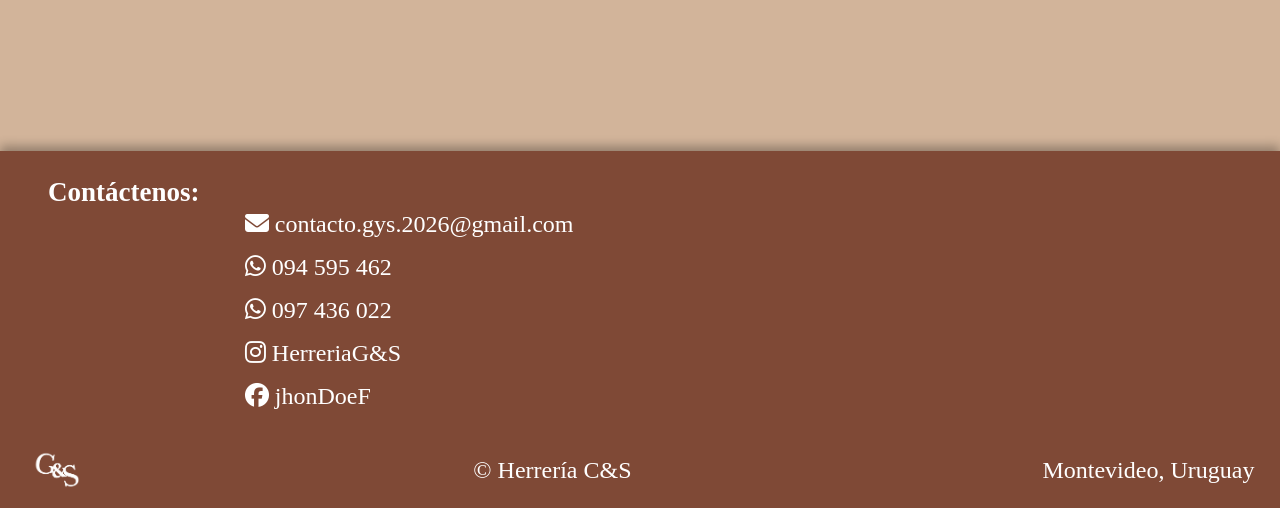
==== commit 08bd0d07: "optimizacion de imagenes" ====
--- a/main/index.html
+++ b/main/index.html
@@ -46,7 +46,7 @@
       <nav>
         <!--"img" nos permite agregar un archivo de tipo imagen "src" indica su direccion y "alt" es un texto alternativo en caso de que no se cargue la imagen-->
         <a href="#inicio">
-          <img src="../imgFolder/marca/G&S logo blanco.png" alt="logo de la empresa">
+          <img src="../imgFolder/marca/G&S logo blanco.webp" alt="logo de la empresa">
         </a>
         <ul class="navegador">
         <!--"a" indica un hipervinculo de algun tipo y "href indica su direccion"-->
@@ -233,7 +233,7 @@
         </a>
       </div>
       <div class="foot">
-        <img src="../imgFolder/marca/G&S tipo blanco.png" alt="isotipo de la empresa">
+        <img src="../imgFolder/marca/G&S tipo blanco.webp" alt="isotipo de la empresa">
         <p>© Herrería C&S</p>
         <p>Montevideo, Uruguay</p>
       </div>
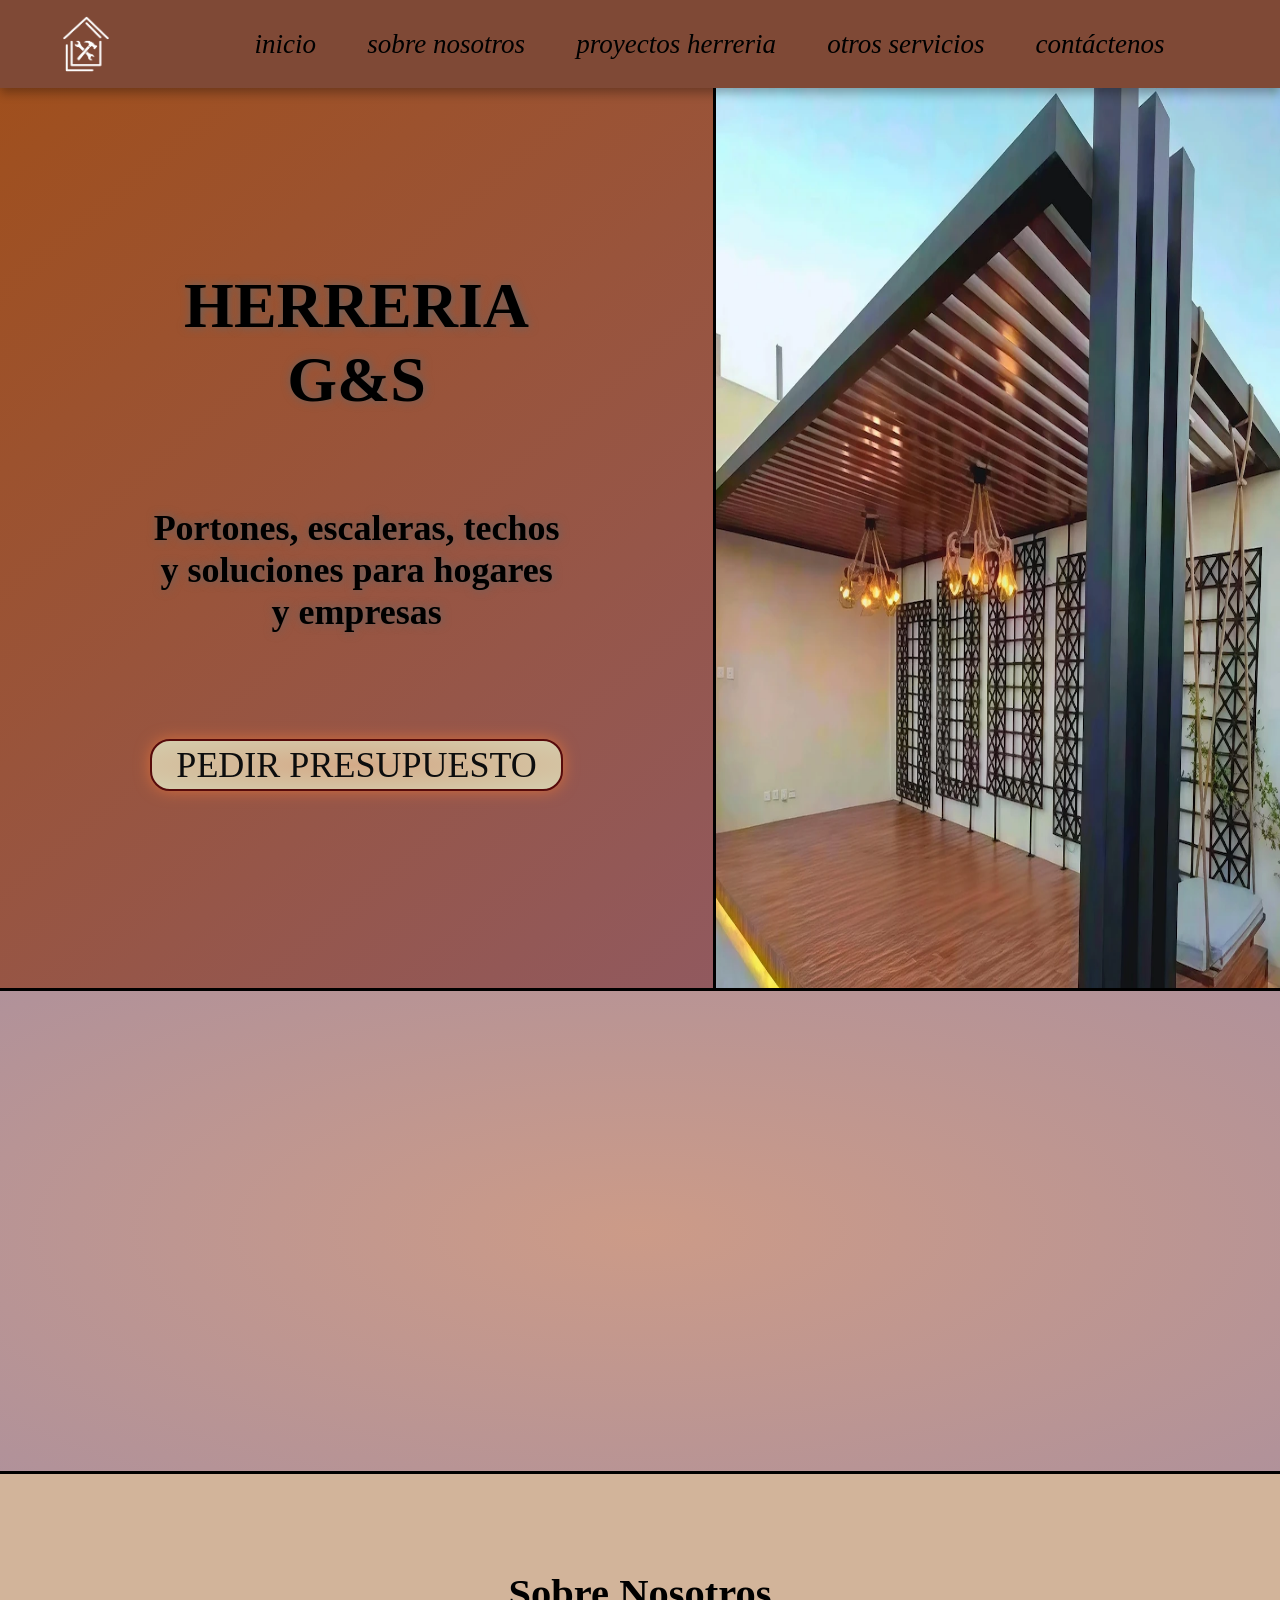
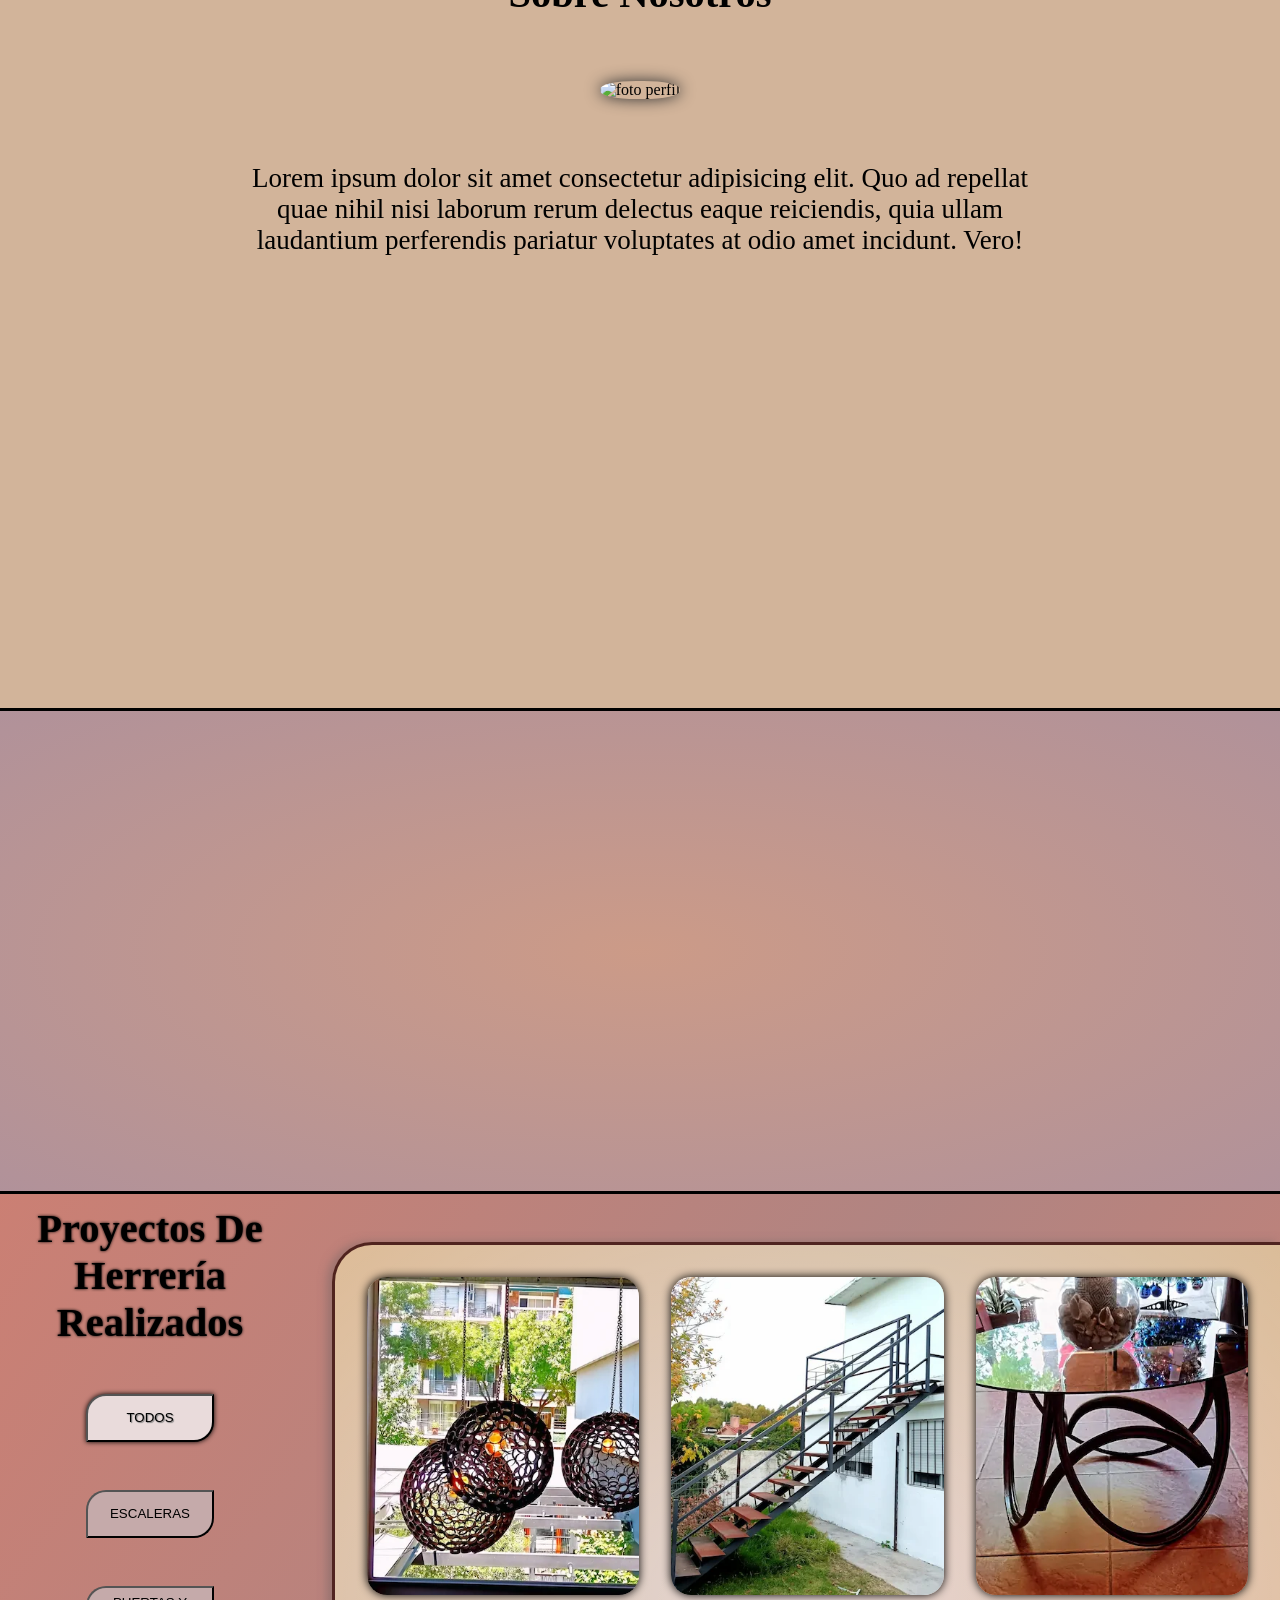
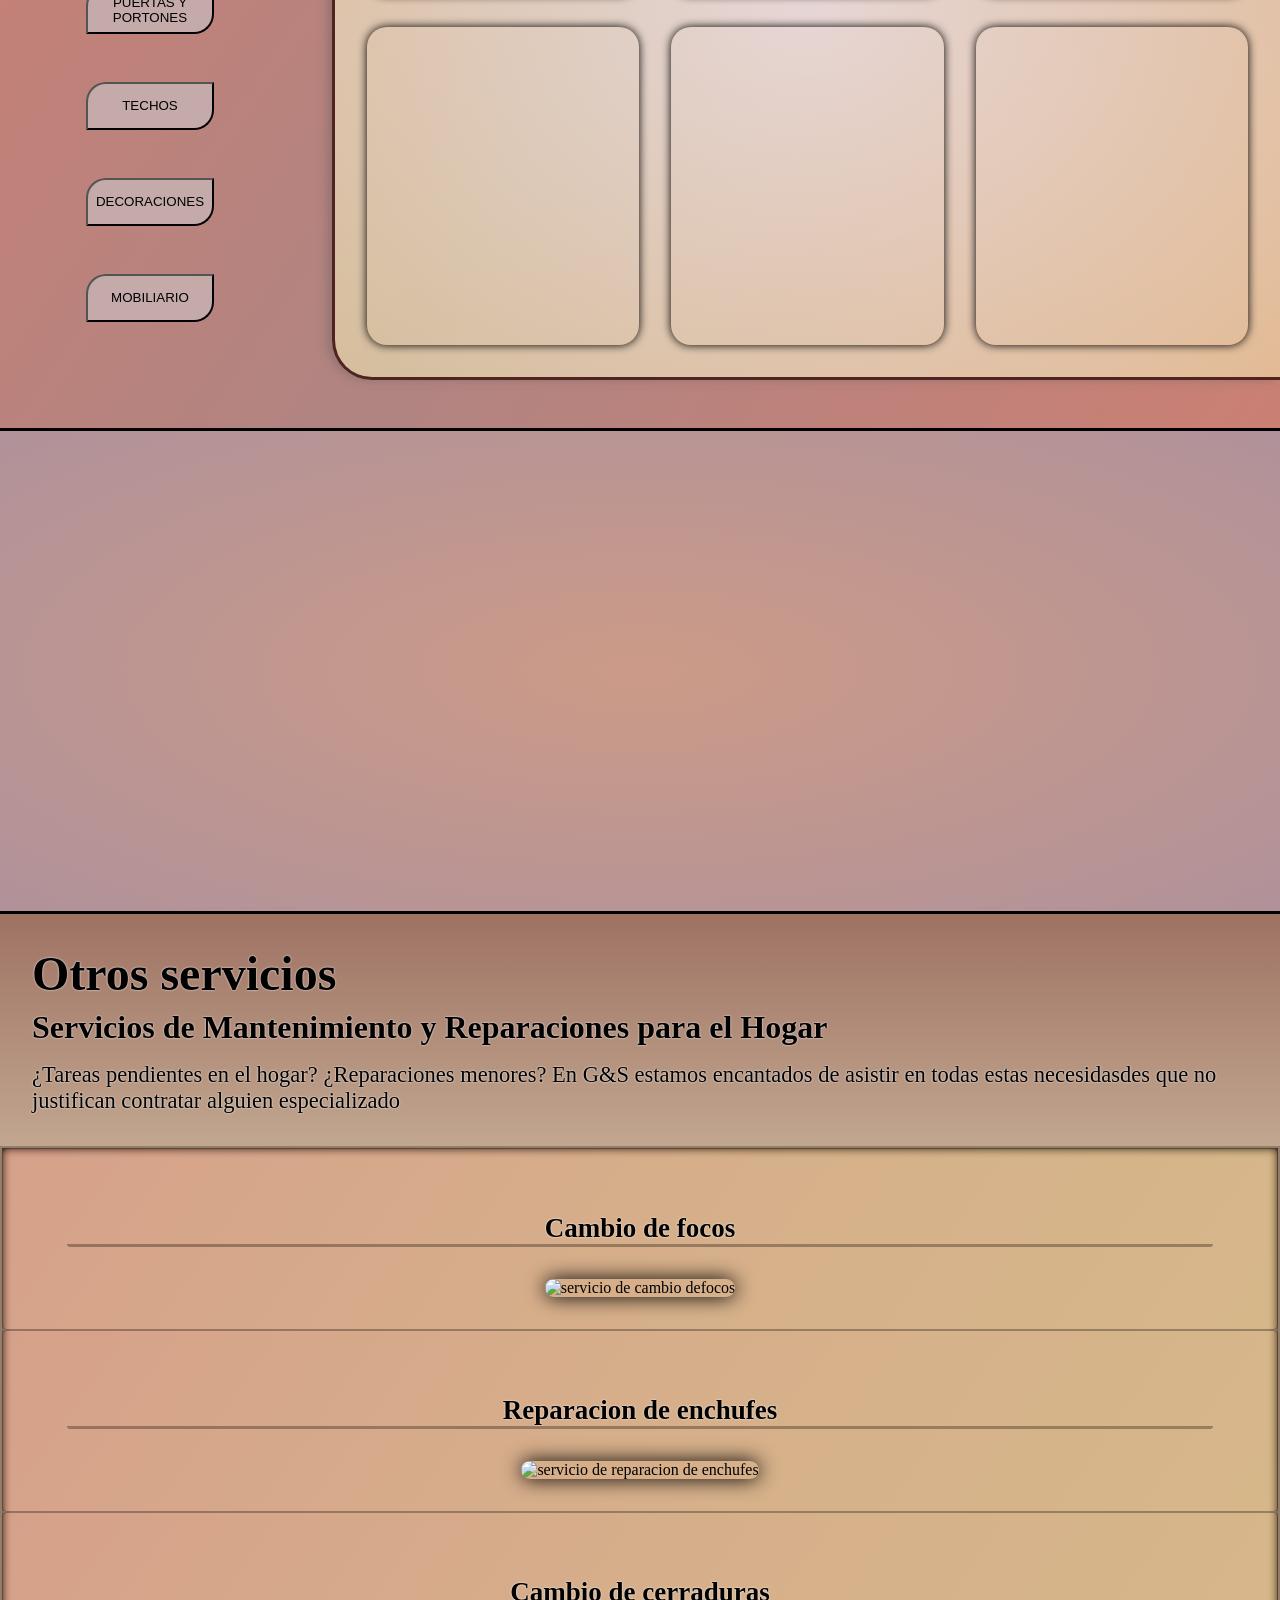
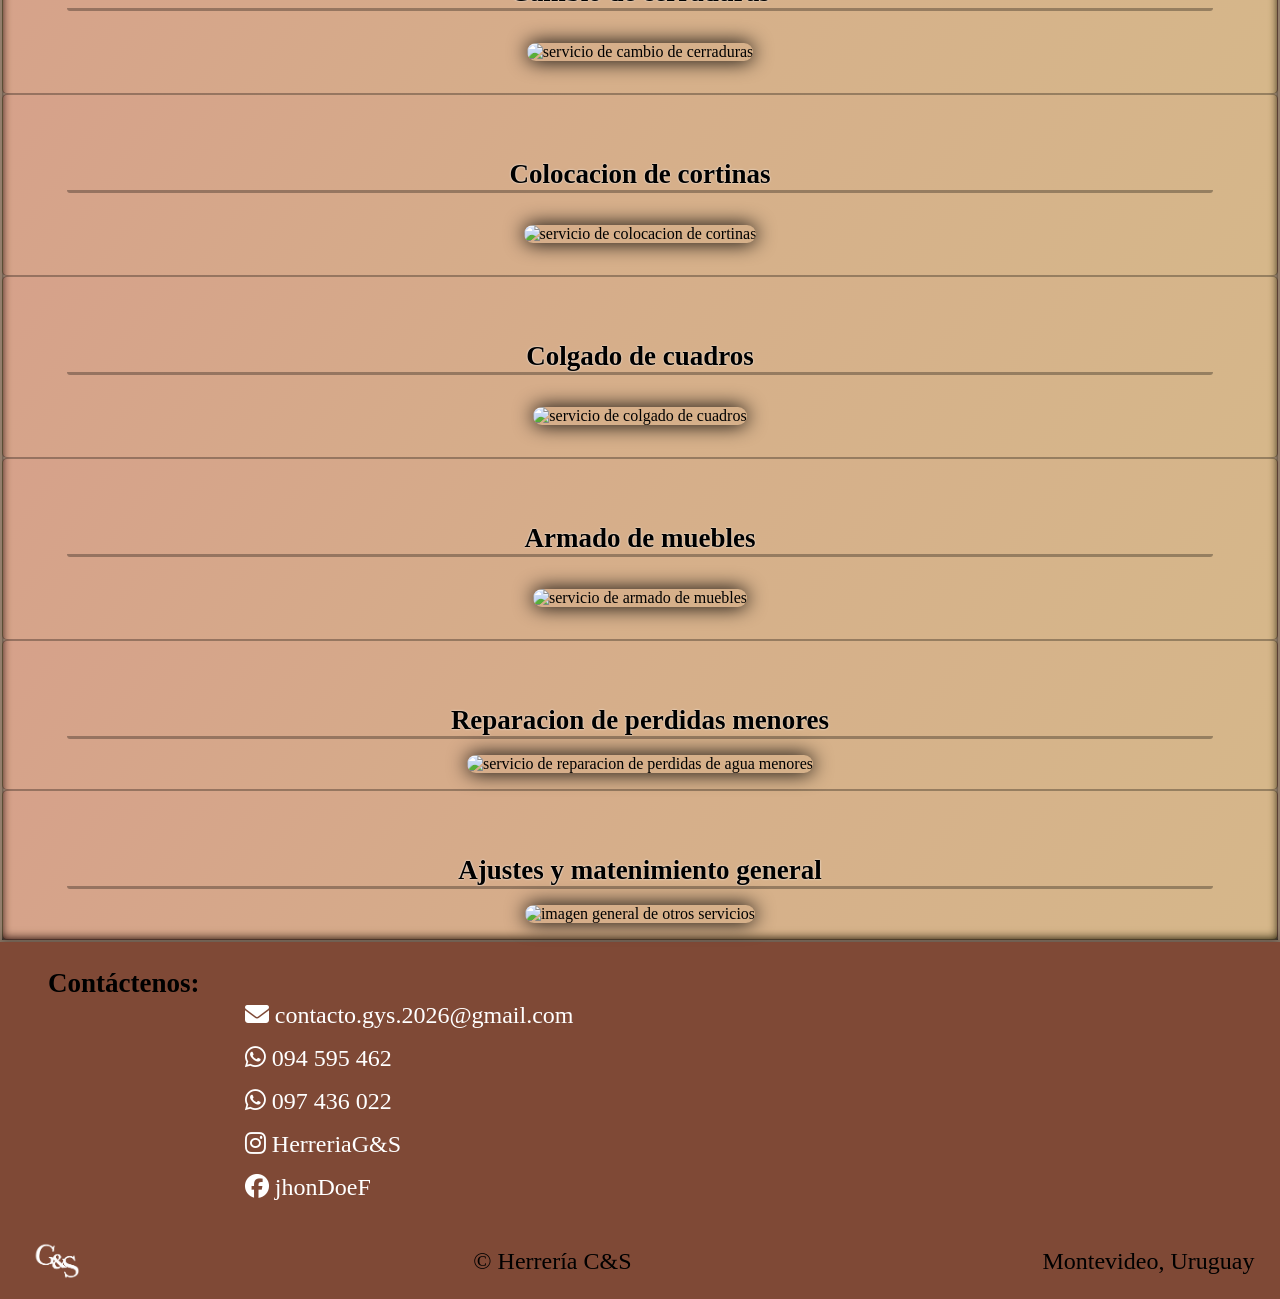
==== commit 20e3422f: "se redujeron la cantidad de css con el fin de mejorar el rendimiento todos los css pertenecen a styl" ====
--- a/main/index.html
+++ b/main/index.html
@@ -14,20 +14,15 @@
     <meta property="og:image" content="URL-DE-UNA-IMAGEN">
     <meta property="og:type" content="website">
     <!--titulo mostrado por google-->
-    <title><title>Herrería G&S | Herrería para Hogares y Empresas en Montevideo</title></title>
+    <title>Herrería G&S | Herrería para Hogares y Empresas en Montevideo</title>
     <!--vinculos tanto para los iconos como para los archivos que ayudan a organizar la pagina-->
     <link rel="icon" href="../imgFolder/marca/favicon.ico">
   
     <link rel="stylesheet" href="CSS/menuHamburguesa.css">
-    <link rel="stylesheet" href="CSS/otrosServicios.css">
-    <link rel="stylesheet" href="CSS/transicion.css">
     <link rel="stylesheet" href="CSS/root.css" />
     <link rel="stylesheet" href="CSS/style.css">
     <link rel="stylesheet" href="CSS/header.css">
-    <link rel="stylesheet" href="CSS/hero.css">
-    <link rel="stylesheet" href="CSS/sobreNosotros.css">
     <link rel="stylesheet" href="CSS/proyectosHerreria.css">
-    <link rel="stylesheet" href="CSS/footer.css">
     <link rel="stylesheet" href="CSS/lightbox.css">
   
     <link rel="stylesheet" href="https://cdnjs.cloudflare.com/ajax/libs/font-awesome/6.5.2/css/all.min.css">
@@ -85,7 +80,7 @@
         </div>
         <div class="hero-img">
           <!--img declara una imagen-->
-          <img src="../imgFolder/hero.webp" alt="Trabajo de herrería realizado por Herrería G&S" fetchpriority="high">
+          <img src="../imgFolder/hero.webp" alt="Trabajo de herrería realizado por Herrería G&S" loading="eager" fetchpriority="high">
         </div>
       </section>
       <div class="transicion transicion1"> 
@@ -94,7 +89,7 @@
       <section id="sobre-nosotros">
         <h2>Sobre Nosotros</h2>
         <div class="foto-perfil">
-          <img src="../imgFolder/green-background.png" alt="foto perfil">
+          <img src="../imgFolder/green-background.png" alt="foto perfil" loading="lazy">
         </div>
         <div class="contenido-sobre-nosotros">
           <!--"p" indica un parrafo-->
--- a/main/CSS/style.css
+++ b/main/CSS/style.css
@@ -3,21 +3,322 @@
   padding: 0; /*espacio de relleno entre el contenido y el borde*/
   box-sizing: border-box; /*cambia la forma en que los navegadores calculan el ancho y la altura total de un elemento*/
 }
-
-
 body{ /*"nombre" a secas selecciona todas las declaraciones con esta etiqueta*/
   background-color: var(--Bg-Main); /*fondo (en este caso una gradiente lineal de colores)*/
   font-family: 'Times New Roman', Times, serif; /*selecciona el texto-fuente (si una falla se usa la siguiente)*/
   font-weight: 400; /*tamaño de fuente*/
 }
-
 section{
   scroll-margin-top: 75px;
   min-height: calc(100vh - 60px);
 }
 
-@media(max-width:1023px){
+.hero{
+  display: flex; /*apila los elmentos uno debajo del otro*/
+  background-color: var();
+  text-align: center;
+  border-bottom:  3px solid black;
+  color: var(--FontColor-Primary);
+  background-color: var(--Bg-Cuaternary);
+}
+.hero .text{
+  min-height: 100vh; 
+  padding: 0 8rem;
+  border-right: 3px solid black;
+  align-content: center;
+  background: linear-gradient(140deg,rgba(168, 81, 23, 0.801),rgba(170, 112, 151, 0.418));
+  text-shadow: 1px 0 10px rgba(100, 100, 100, 1);
+}
+.hero h1{
+  font-size: clamp(3rem, 5vw, 5rem);
+  margin-bottom: 10vh;
+}
+.hero h2{
+  font-size: clamp(2rem, 4vh, 4rem);
+  padding: 0 2vw;
+  margin-bottom: 10vh;
+}
+.hero .boton-presupuesto{
+  text-shadow: none;
+  display: inline-block; /*conserva las capacidades estrucutrales de un bloque pero permite que los elemntos se comporten como un elemento en linea*/
+  width: fit-content; /*el ancho se ajusta al contenido*/
+  padding: 0.2rem 1.5rem;
+  margin: 1rem auto;
+  text-decoration: none;
+  font-size: clamp(1.5rem, 4vh, 2.5rem);
+  color: rgb(12, 13, 14);
+  border:  0.3vh solid rgb(87, 11, 11);/*definde el grosor estilo y color del borde*/
+  background: radial-gradient(#d4aa88, rgb(212, 205, 173)); /*gradiente circular*/
+  box-shadow: 0 0 15px rgb(212, 108, 60);
+  border-radius: 20px; /*redondea los angulos del borde*/
+  text-transform:uppercase; /*convierte el texto a mayusculas*/
+  transition: all .3s ease; /*define el tiempo que dura la transicion*/
+}
+.boton-presupuesto:hover {
+  transform: scale(1.05); /*escala el elemento*/
+  box-shadow: 0 0 25px rgb(87, 11, 11);
+}
+.hero-img{
+  width: 100%;
+  display: flex;
+  justify-content: center;
+  background-color: rgba(240, 248, 255, 0.76);
+}
+.hero-img img{
+  max-width: 100%;
+  max-height: 100vh;
+}
+
+
+.transicion1{
+  background-image: url(../../imgFolder/Trancision/transicion1.webp);
+}
+.transicion2{
+  background-image: url(../../imgFolder/Trancision/transicion2.webp);
+}
+.transicion3{
+  background-image: url(../../imgFolder/Trancision/transicion3.webp);
+}
+.transicion{
+  height: 30rem;
+  background-size: cover;
+  background-position: center;
+  background-attachment: fixed;
+  z-index: 0;
+}
+.transicion div{
+  width: 100%;
+  height: 100%;
+  background: radial-gradient(#b554, #5394);
+}
+
+#sobre-nosotros{ /*el selector # refiere al id especifico*/
+  display: flex;
+  flex-direction: column;
+  text-align: center;
+  align-items: center;
+  border-top: 3px solid black;
+  border-bottom: 3px solid black;
+  padding: 6rem 1rem;
+  background-color: var(--Bg-Main);
+  gap: 2rem; /*define la separacion entre los elementos hijos de un contenedor*/
+}
+#sobre-nosotros h2{
+  font-size: clamp(2rem, 4.5vh, 3rem);
+}
+.foto-perfil{
+  margin: 2rem;
+}
+.foto-perfil img{
+  height: 15rem;
+  width: 15rem;
+  border-radius: 45%;
+  box-shadow: 0 0 15px #333;
+}
+.contenido-sobre-nosotros{
+  font-size: clamp(1rem, 3vh, 2.5rem);
+  max-width: 800px;
+}
+
+#otros-servicios{
+  border-top:  3px solid black;
+}
+#otros-servicios .presentacion{
+  padding: 2rem;
+  color: var(--FontColor-Primary);
+  background: linear-gradient(var(--Bg-Secondary), rgba(50, 50, 50, 0.1));
+  text-shadow: 0 0 2px white;
+}
+#otros-servicios h2{
+  font-size: clamp(3rem, 5vh, 5rem);
+}
+#otros-servicios h3{
+  margin-top: 0.5rem;
+  font-size: clamp(2rem, 3vh, 3rem);
+}
+#otros-servicios p{
+  margin-top: 1rem;
+  font-size: clamp(1rem, 2.5vh, 2rem);
+}
+#otros-servicios .servicios{
+  width: 100%;
+  height: calc(75vh + 5px);
+  display: flex;
+  flex-wrap: wrap;
+  border: 2px solid rgba(0, 0, 0, 0.3);
+  box-shadow: inset 0 0 10px black;
+}
+.servicios div{
+  display: flex;
+  flex-direction: column;
+  width: 12.5%;
+  border: 1px solid rgba(0, 0, 0, 0.3);
+  border-radius: 5px;
+  text-align: center;
+  background: linear-gradient(125deg, rgba(255, 0, 0, 0.1), rgba(255, 136, 0, 0.1),rgba(255, 217, 0, 0.1));
+}
+.servicios h4{
+  margin: 4rem;
+  margin-bottom: 0;
+  font-size: clamp(1rem, 3vh, 2rem);
+  text-shadow: 0 0 2px white;
+  border-bottom:3px solid rgba(0, 0, 0, 0.3);
+  border-radius: 3px;
+}
+.servicios img{
+  height: 25rem;
+  width: 13rem;
+  margin: 8rem 3rem;
+  border-radius: 20px;
+  box-shadow: 0 0 20px black;
+}
+.servicios .esp{
+  margin: 5.5rem 3rem;
+}
+
+#contactenos{
+  width: 100%;
+  padding: 10px 0;
+  background-color: var(--Bg-Cuaternary);
+  font-size: clamp(1rem, 2vw, 1.5rem); 
+  box-shadow: 0 -5px 10px rgba(0,0,0,0.3);
+  display: flex;
+  flex-direction: column;
+  z-index: 1000;
+  color: var(--FontColor-Important);
+  gap: 2rem;
+}
+#contactenos .informacion-contacto{
+  display: flex;
+  flex-direction: column;
+  padding: 1rem 0 0 1rem;
+  margin-left: 2rem;
+}
+#contactenos .informacion-contacto h2{
+  font-size: clamp(1rem, 3vh, 2rem);
+  margin-bottom: -0.8rem;
+}
+
+#contactenos .informacion-contacto a{
+  text-decoration: none;
+  color: var(--FontColor-header-footer);
+  margin-left: 12.3rem;
+  margin-top: 1rem;
+}
+#contactenos .foot{
+  display: flex;
+  align-items: center;
+  justify-content: space-between;
+}
+#contactenos .foot img{
+  height: 3.5rem;
+  width: 3.5rem;
+  display: block;
+  border-left: 2px;
+  margin-left: 2rem;
+}
+#contactenos .foot p{
+  display: flex;
+  justify-content: center;/*centra verticalmente*/
+  padding: 0 2vw;
+}
+
+
+
+
+@media(max-width:1024px){
   section{
     scroll-margin-top: 19rem;
   }
-}+}
+
+@media(max-width:1024px){
+  #contactenos .informacion-contacto{
+    padding: 0;
+    margin-left: 0;
+  }
+    #contactenos .foot{
+    display: flex;
+    align-items: center;
+  }
+    #contactenos .foot img{
+    height: 3.5rem;
+    width: 3.5rem;
+    display: block;
+    margin-left: 0 1rem;
+  }
+    #contactenos .foot p{
+    display: flex;
+    justify-content: center;/*centra verticalmente*/
+    margin: 0 1rem;
+  }
+}
+
+@media(max-width:1024px){
+  .transicion{
+    height: 20rem;
+  }
+}
+
+@media(max-width:1024px){
+  .hero-img{
+    display:none;
+  }
+  .hero-img img{
+    display: none;
+  }
+  .hero{
+    background-image: url(../../imgFolder/hero.webp);
+    background-position: center;
+    background-repeat: no-repeat;
+    background-size: cover;
+  }
+  .hero .text{
+    width: 100%;
+    border: none;
+    background: rgba(40, 40, 40, 0.4);
+    color:  var(--FontColor-Important);
+    padding: 0;
+    text-shadow: 1px 0 10px rgba(0, 0, 0, 1);
+  }
+}
+
+
+
+@media(max-width:1969px){
+  #otros-servicios .servicios{
+    width: 100%;
+    height: auto;
+    display: flex;
+    flex-wrap:unset;
+    flex-direction: column;
+    border: 2px solid rgba(0, 0, 0, 0.3);
+    box-shadow: inset 0 0 10px black;
+  }
+  .servicios div{
+    display: block;
+    flex-direction: column;
+    width: 100%;
+    border: 1px solid rgba(0, 0, 0, 0.3);
+    border-radius: 5px;
+    text-align: center;
+    background: linear-gradient(125deg, rgba(255, 0, 0, 0.1), rgba(255, 136, 0, 0.1),rgba(255, 217, 0, 0.1));
+  }
+  .servicios img{
+    height: 14rem;
+    width: 16rem;
+    margin: 2rem 1rem;
+    border-radius: 20px;
+    box-shadow: 0 0 20px black;
+  }
+  .servicios .esp{
+    margin: 1rem 0;
+  }
+}
+
+@media(max-width:500px){
+  #contactenos .informacion-contacto a{
+    margin-left: 8rem;
+    margin-top: 1rem;
+  }
+}
--- a/main/CSS/header.css
+++ b/main/CSS/header.css
@@ -39,8 +39,10 @@
   display: none;
   margin-top: 10px;
   padding: 10px;
+  border-top: 3px solid var(--Bg-Main);
+}
+.menuOculto ul{
   list-style: none;
-  border-top: 3px solid var(--Bg-Main);
 }
 .menuOculto ul a{
   display: block;
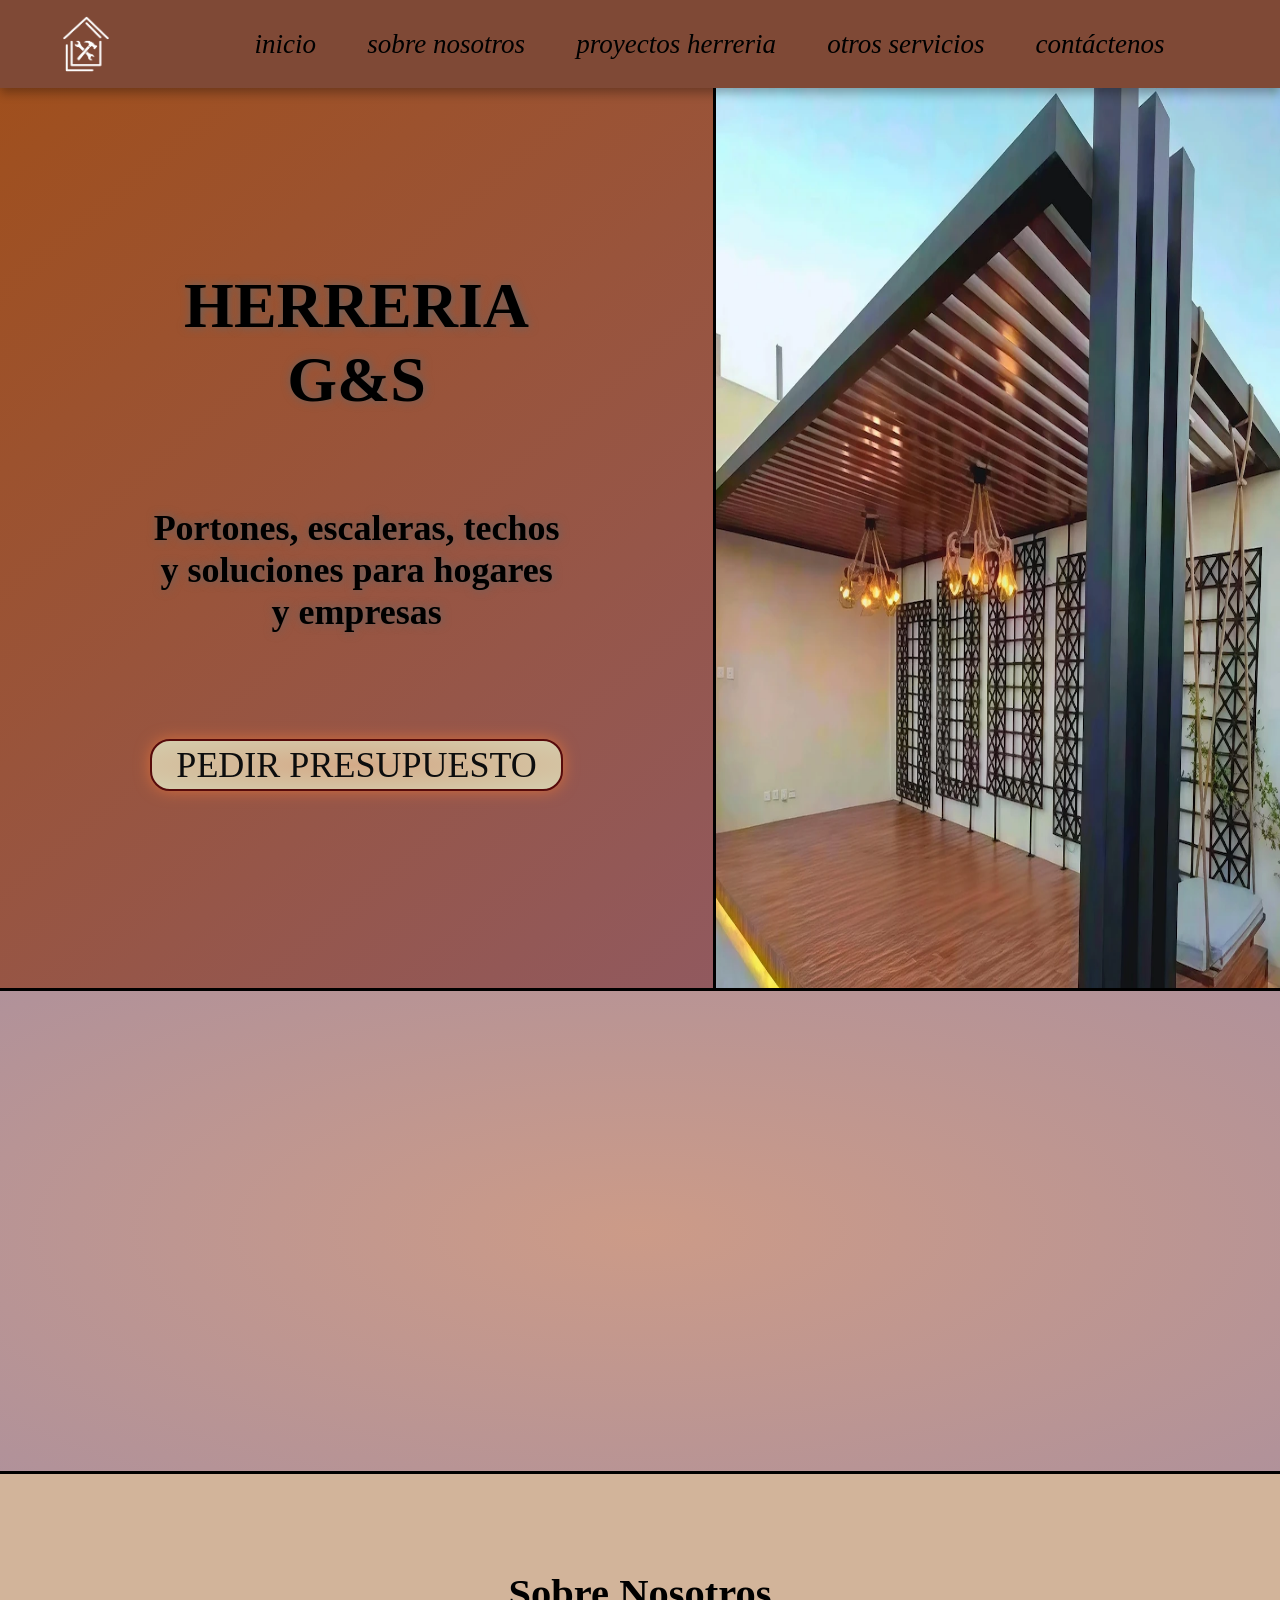
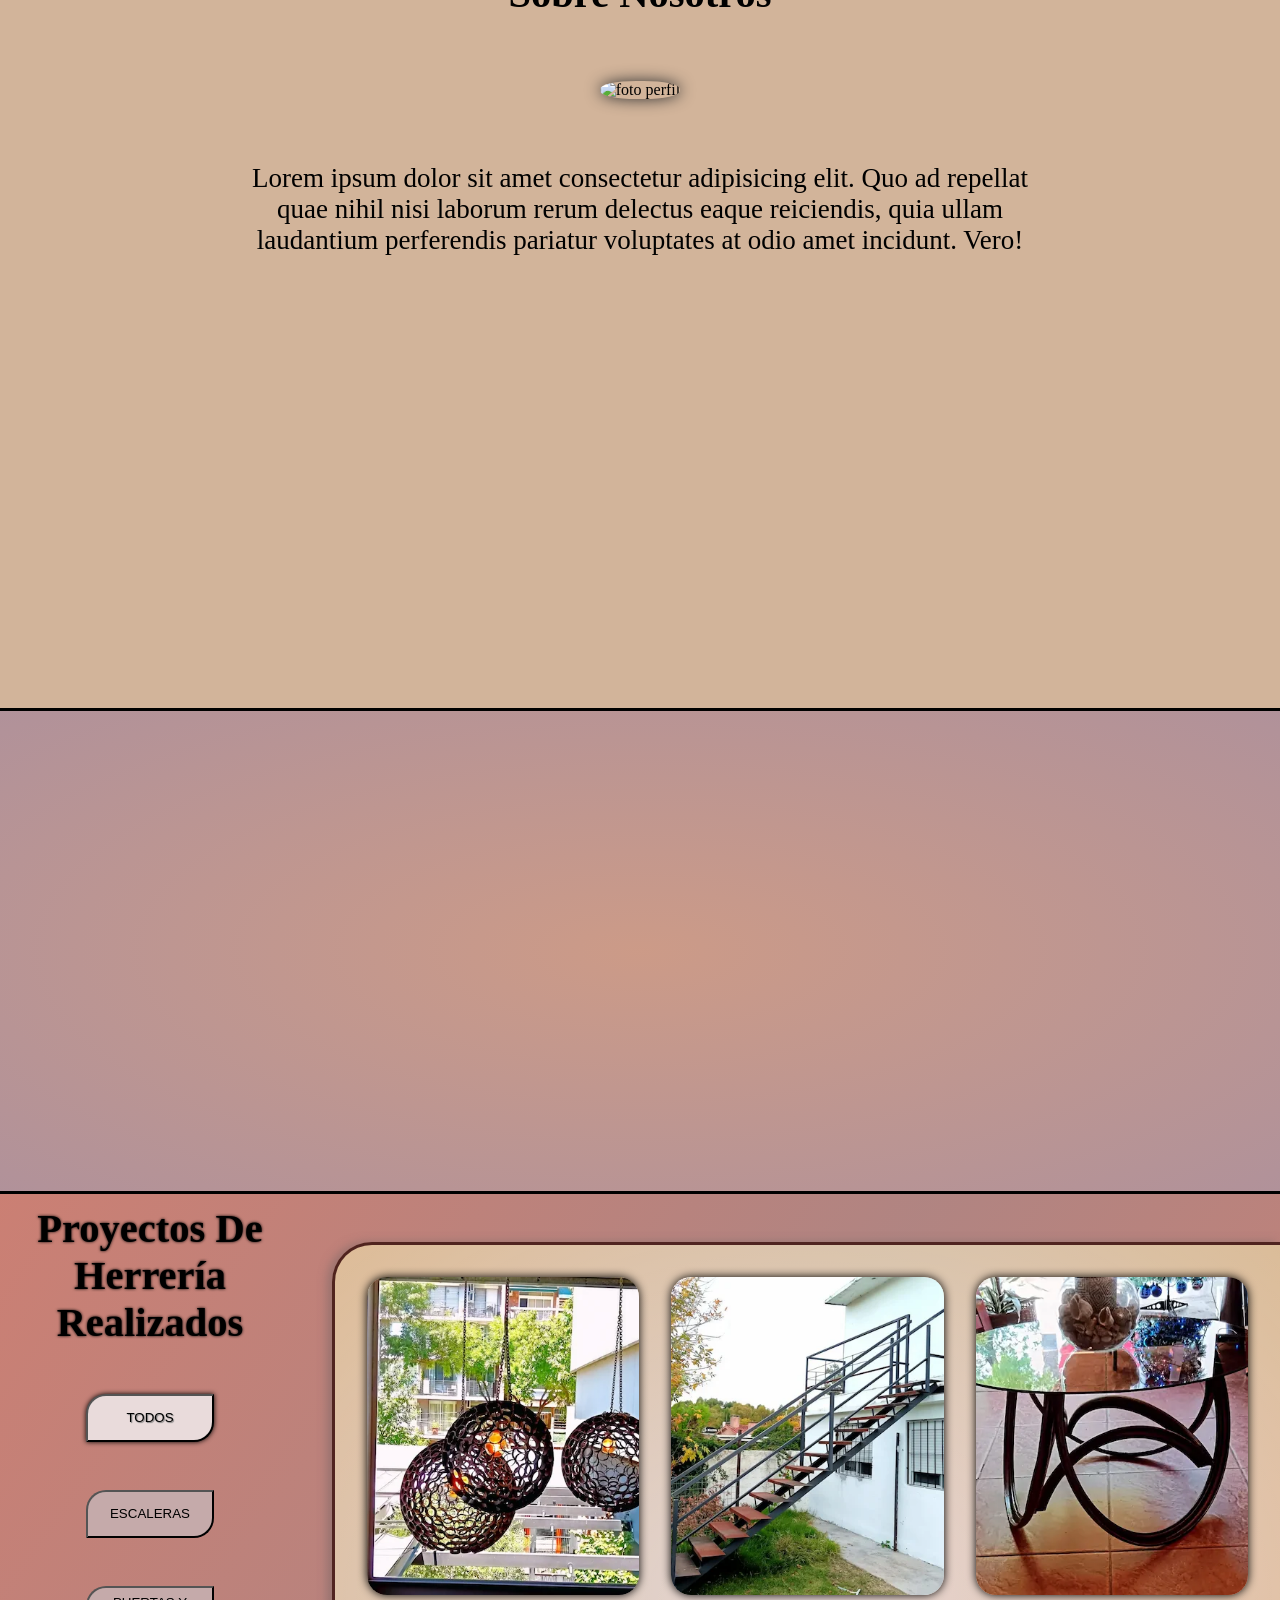
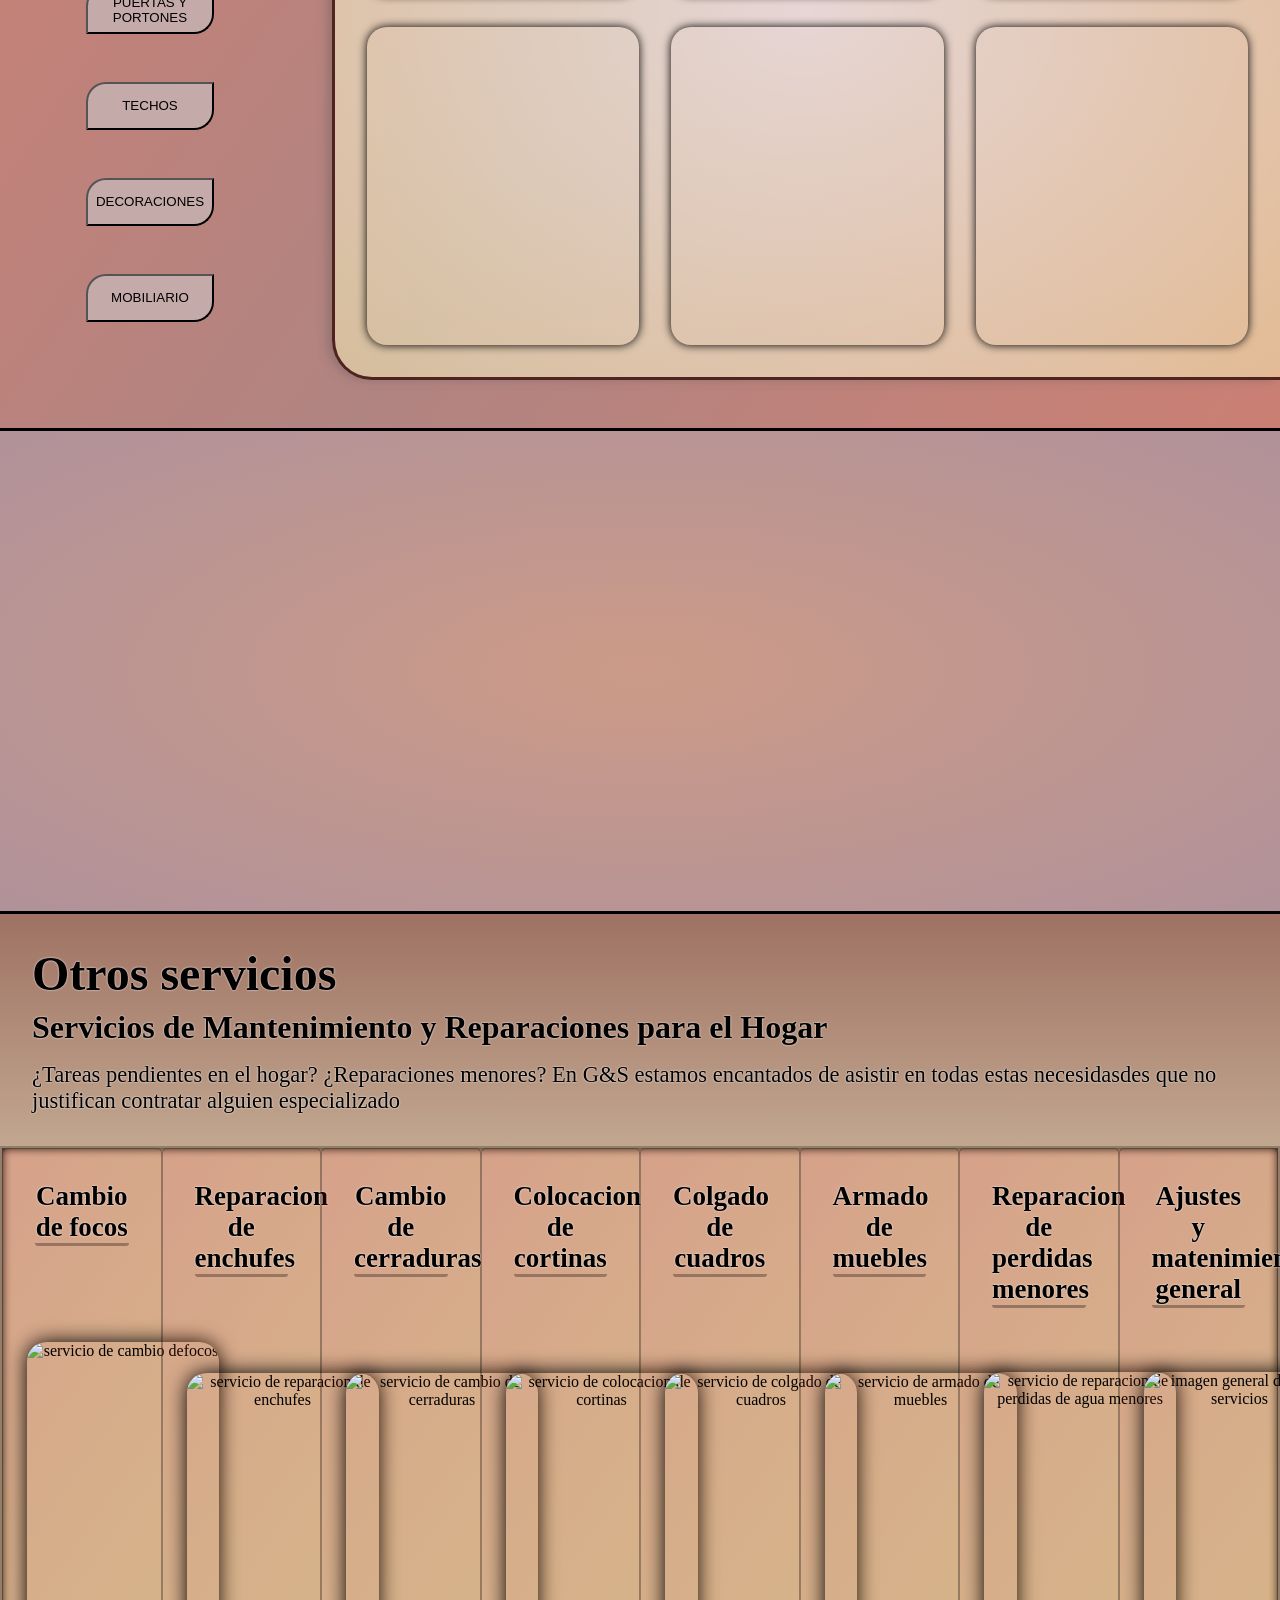
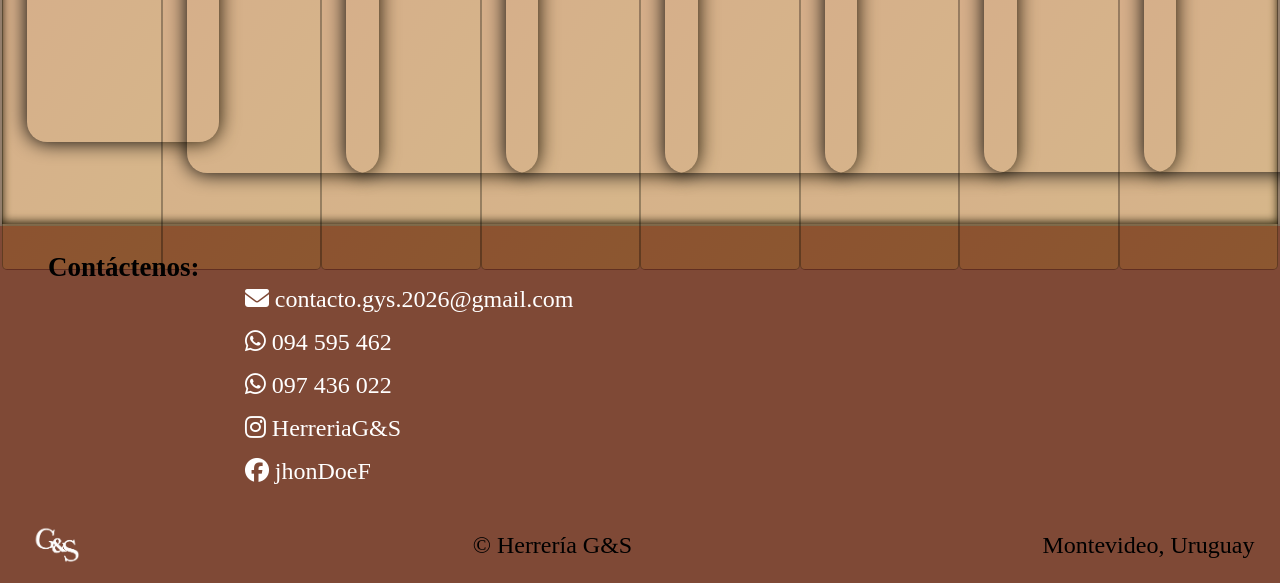
==== commit 276888f1: "correcion problemas menores" ====
--- a/main/index.html
+++ b/main/index.html
@@ -11,12 +11,12 @@
     <meta name="description" content="Herrería G&S en Montevideo. Fabricación e instalación de portones, escaleras, techos, estructuras metálicas y soluciones para el hogar y empresas.">
     <meta property="og:title" content="Herrería G&S">
     <meta property="og:description" content="Fabricación e instalación de portones, techos, escaleras y estructuras metálicas.">
-    <meta property="og:image" content="URL-DE-UNA-IMAGEN">
+    <meta property="og:image" content="../imgFolder/marca/G&S logotipo negro.png">
     <meta property="og:type" content="website">
     <!--titulo mostrado por google-->
     <title>Herrería G&S | Herrería para Hogares y Empresas en Montevideo</title>
     <!--vinculos tanto para los iconos como para los archivos que ayudan a organizar la pagina-->
-    <link rel="icon" href="../imgFolder/marca/favicon.ico">
+    <link rel="icon" type="image/png" href="../imgFolder/marca/favicon.ico">
   
     <link rel="stylesheet" href="CSS/menuHamburguesa.css">
     <link rel="stylesheet" href="CSS/root.css" />
@@ -229,7 +229,7 @@
       </div>
       <div class="foot">
         <img src="../imgFolder/marca/G&S tipo blanco.webp" alt="isotipo de la empresa">
-        <p>© Herrería C&S</p>
+        <p>© Herrería G&S</p>
         <p>Montevideo, Uruguay</p>
       </div>
     </footer>
--- a/main/CSS/style.css
+++ b/main/CSS/style.css
@@ -15,7 +15,6 @@
 
 .hero{
   display: flex; /*apila los elmentos uno debajo del otro*/
-  background-color: var();
   text-align: center;
   border-bottom:  3px solid black;
   color: var(--FontColor-Primary);
@@ -158,7 +157,7 @@
   background: linear-gradient(125deg, rgba(255, 0, 0, 0.1), rgba(255, 136, 0, 0.1),rgba(255, 217, 0, 0.1));
 }
 .servicios h4{
-  margin: 4rem;
+  margin: 2rem;
   margin-bottom: 0;
   font-size: clamp(1rem, 3vh, 2rem);
   text-shadow: 0 0 2px white;
@@ -167,13 +166,13 @@
 }
 .servicios img{
   height: 25rem;
-  width: 13rem;
-  margin: 8rem 3rem;
+  width: 12rem;
+  margin: 6rem 1.5rem;
   border-radius: 20px;
   box-shadow: 0 0 20px black;
 }
 .servicios .esp{
-  margin: 5.5rem 3rem;
+  margin: 4rem 1.5rem;
 }
 
 #contactenos{
@@ -283,39 +282,6 @@
   }
 }
 
-
-
-@media(max-width:1969px){
-  #otros-servicios .servicios{
-    width: 100%;
-    height: auto;
-    display: flex;
-    flex-wrap:unset;
-    flex-direction: column;
-    border: 2px solid rgba(0, 0, 0, 0.3);
-    box-shadow: inset 0 0 10px black;
-  }
-  .servicios div{
-    display: block;
-    flex-direction: column;
-    width: 100%;
-    border: 1px solid rgba(0, 0, 0, 0.3);
-    border-radius: 5px;
-    text-align: center;
-    background: linear-gradient(125deg, rgba(255, 0, 0, 0.1), rgba(255, 136, 0, 0.1),rgba(255, 217, 0, 0.1));
-  }
-  .servicios img{
-    height: 14rem;
-    width: 16rem;
-    margin: 2rem 1rem;
-    border-radius: 20px;
-    box-shadow: 0 0 20px black;
-  }
-  .servicios .esp{
-    margin: 1rem 0;
-  }
-}
-
 @media(max-width:500px){
   #contactenos .informacion-contacto a{
     margin-left: 8rem;
